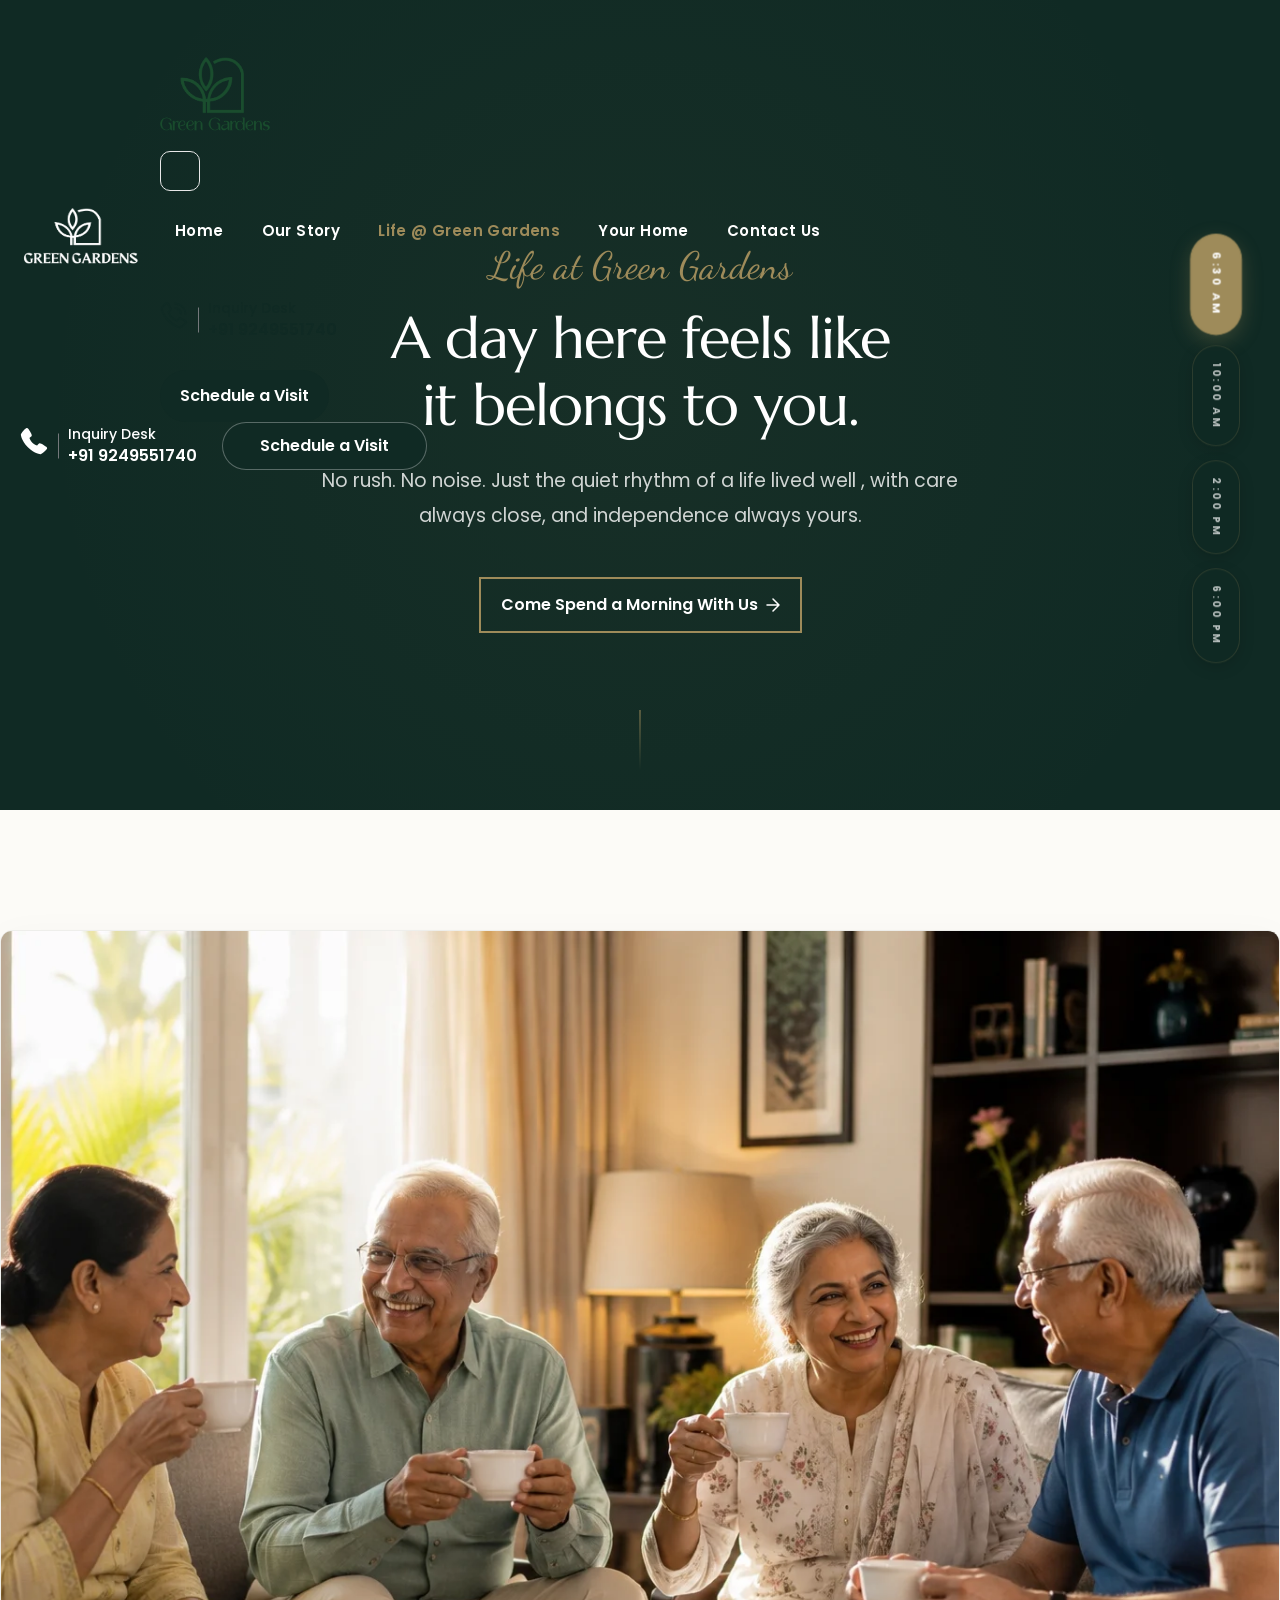
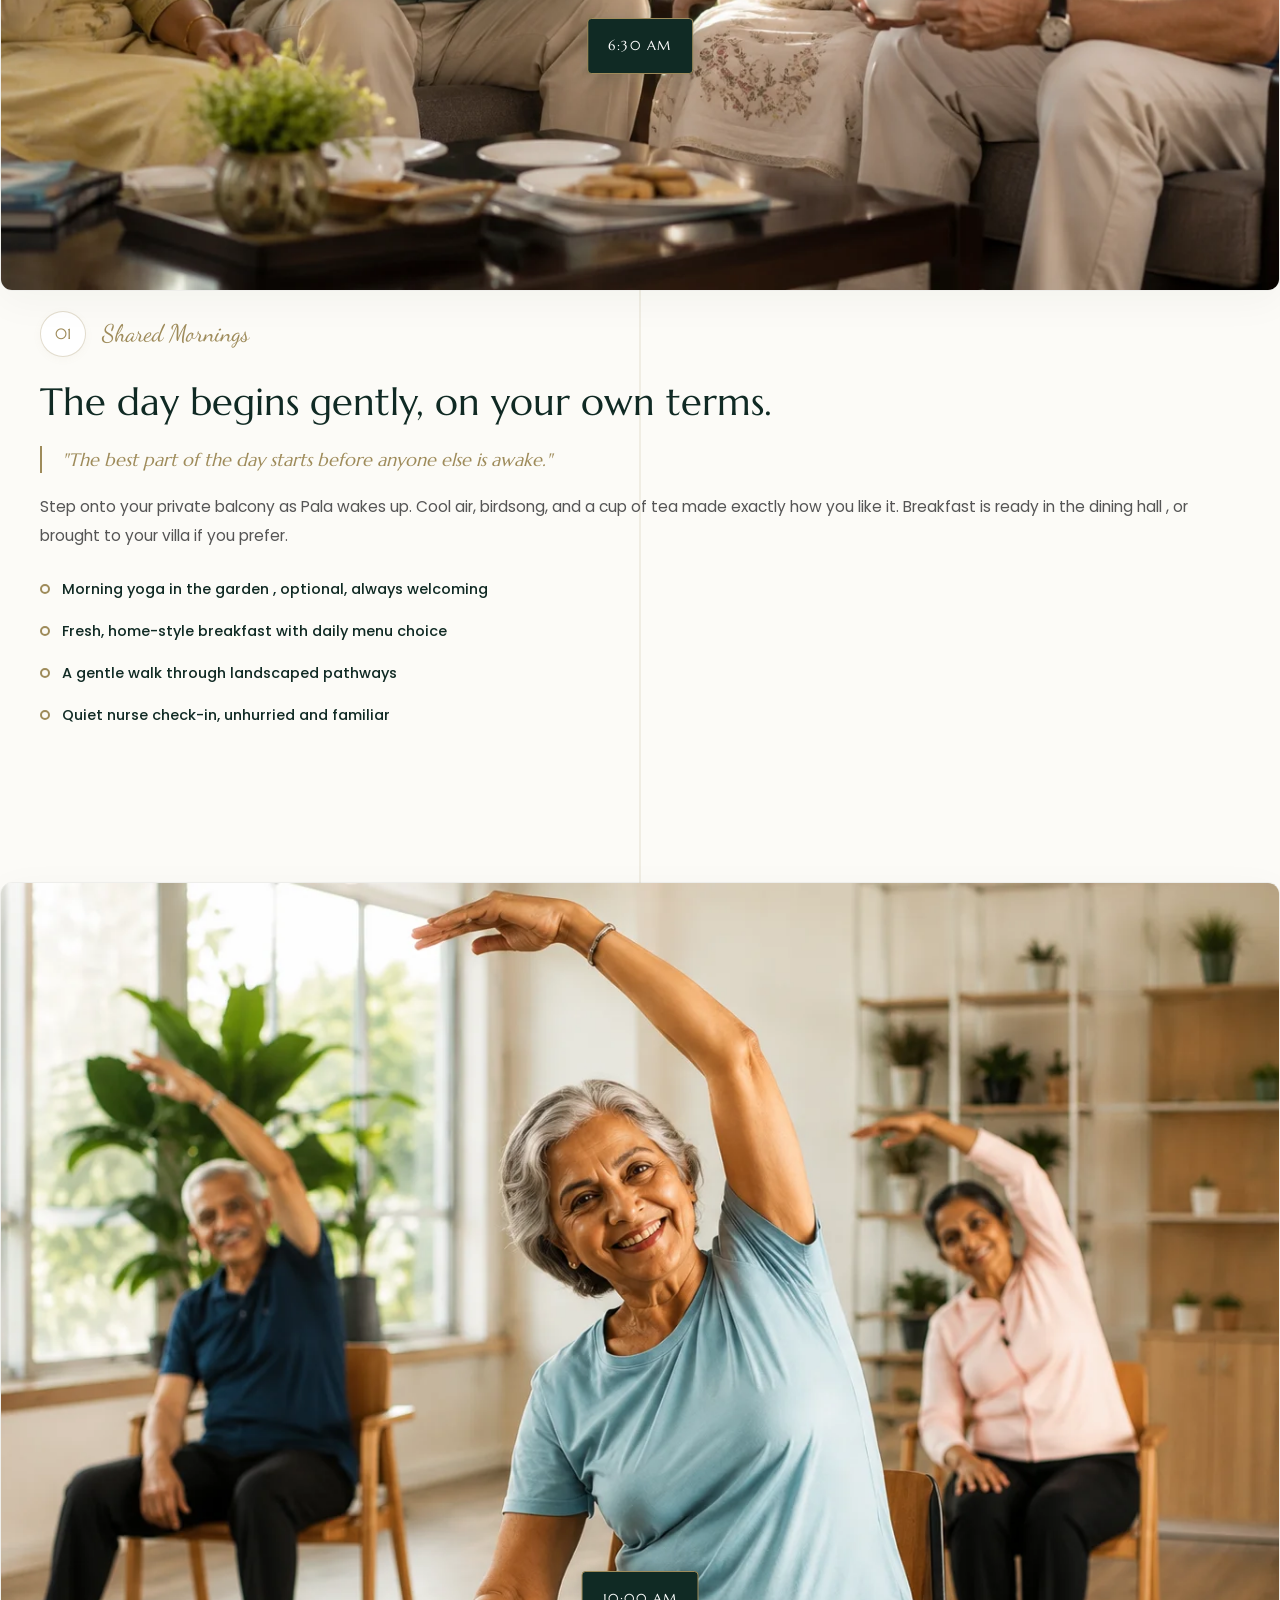
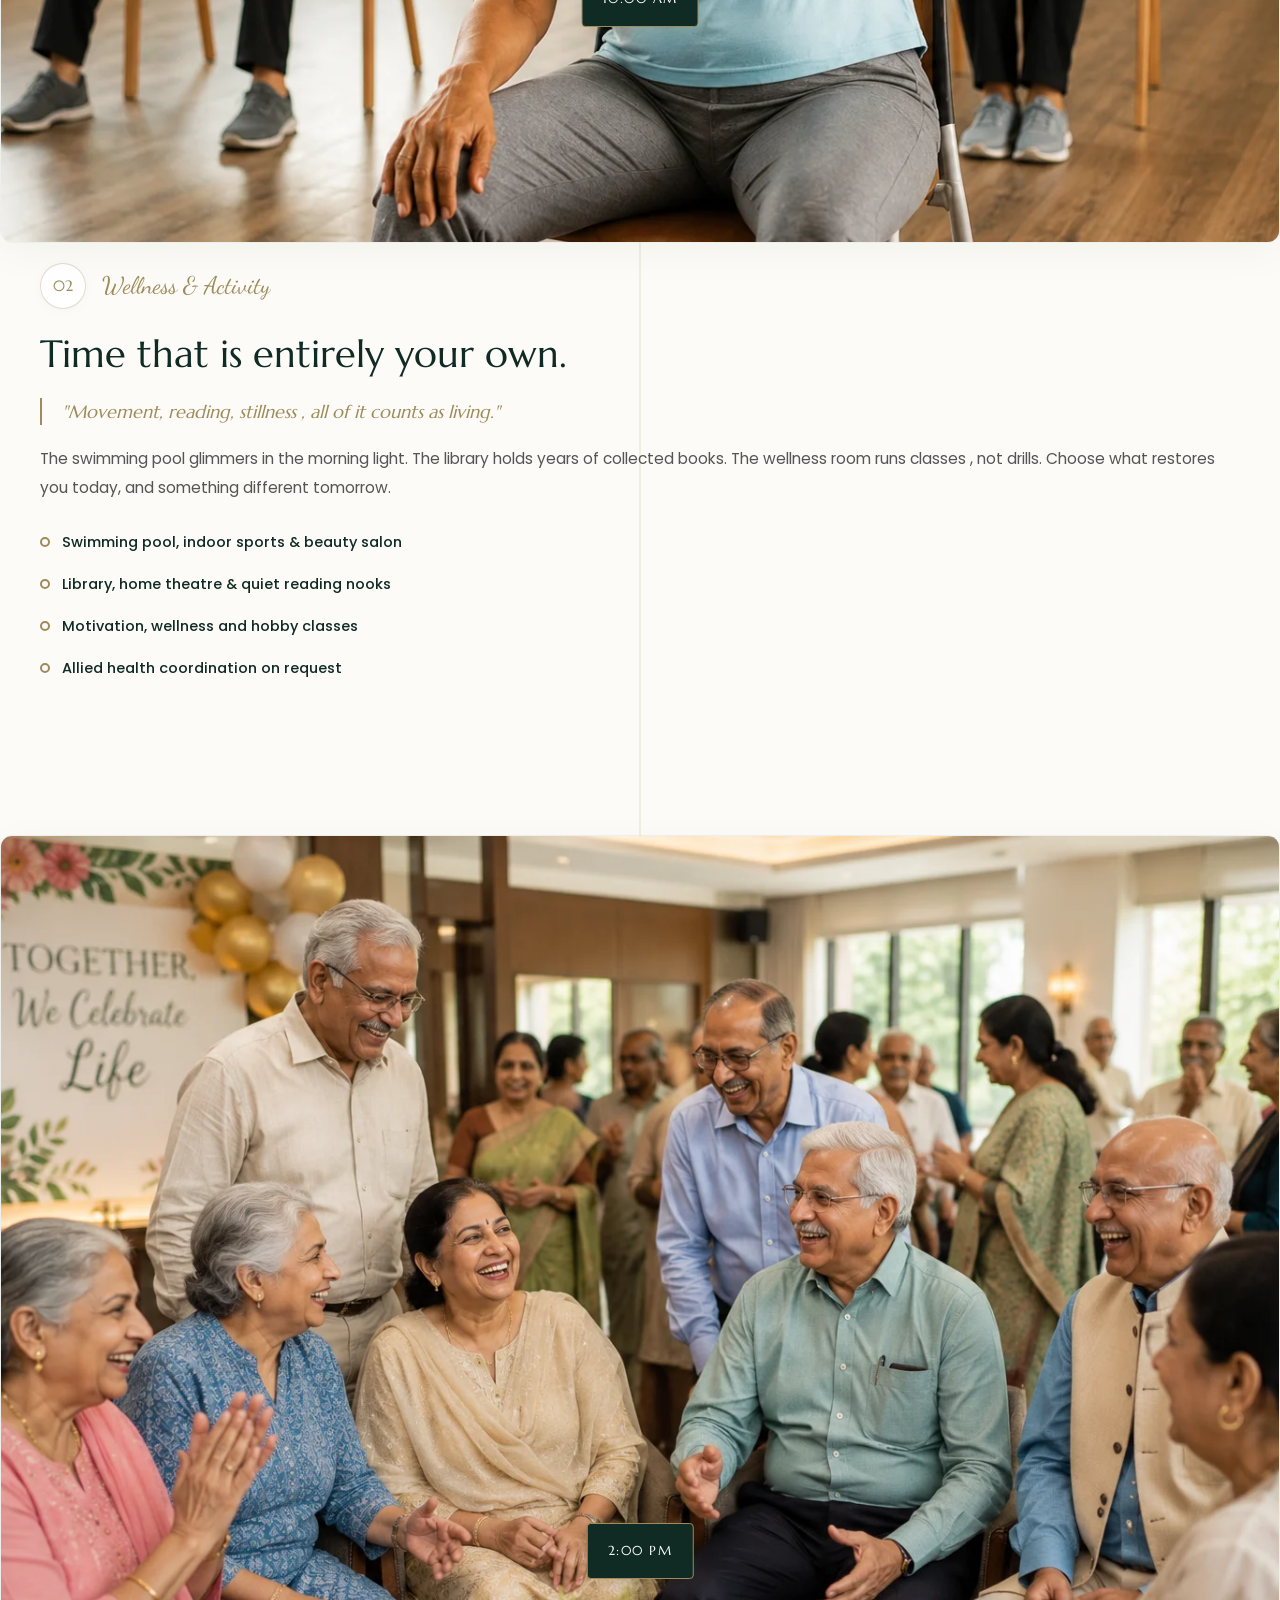
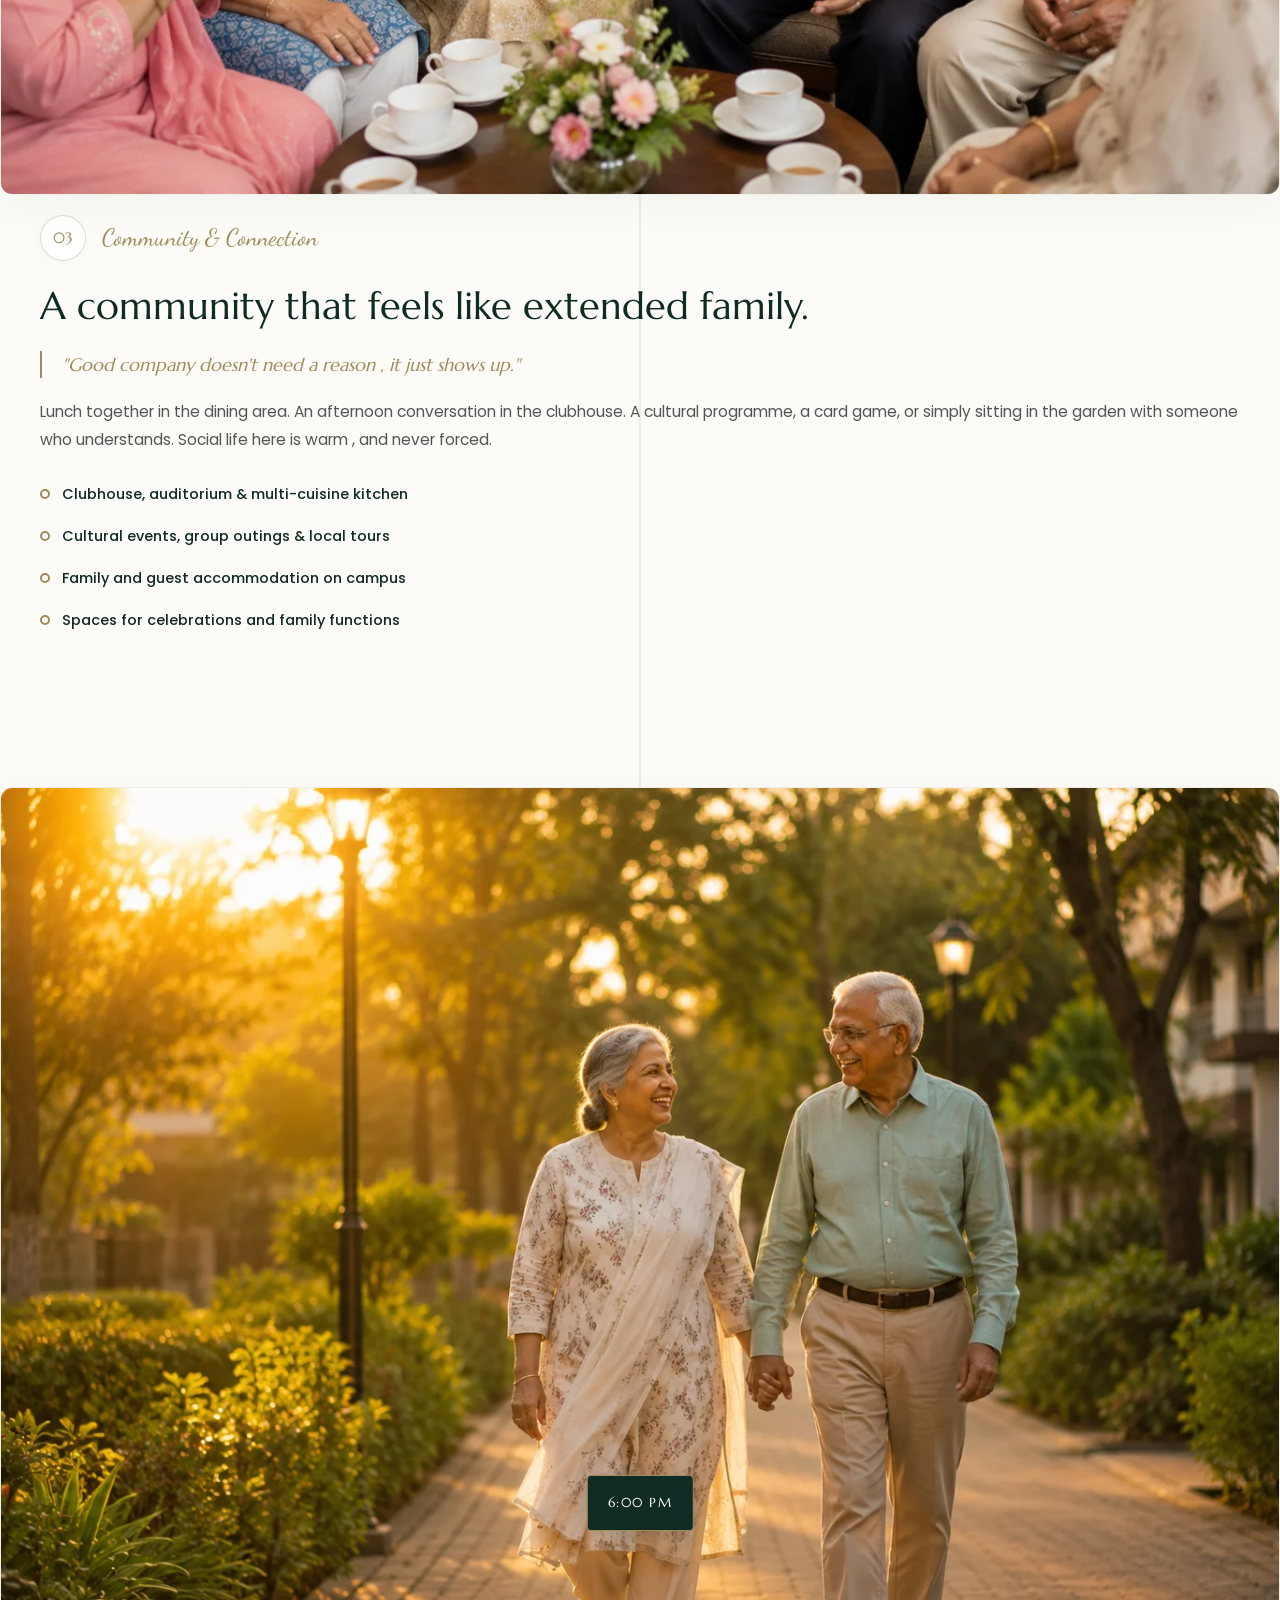
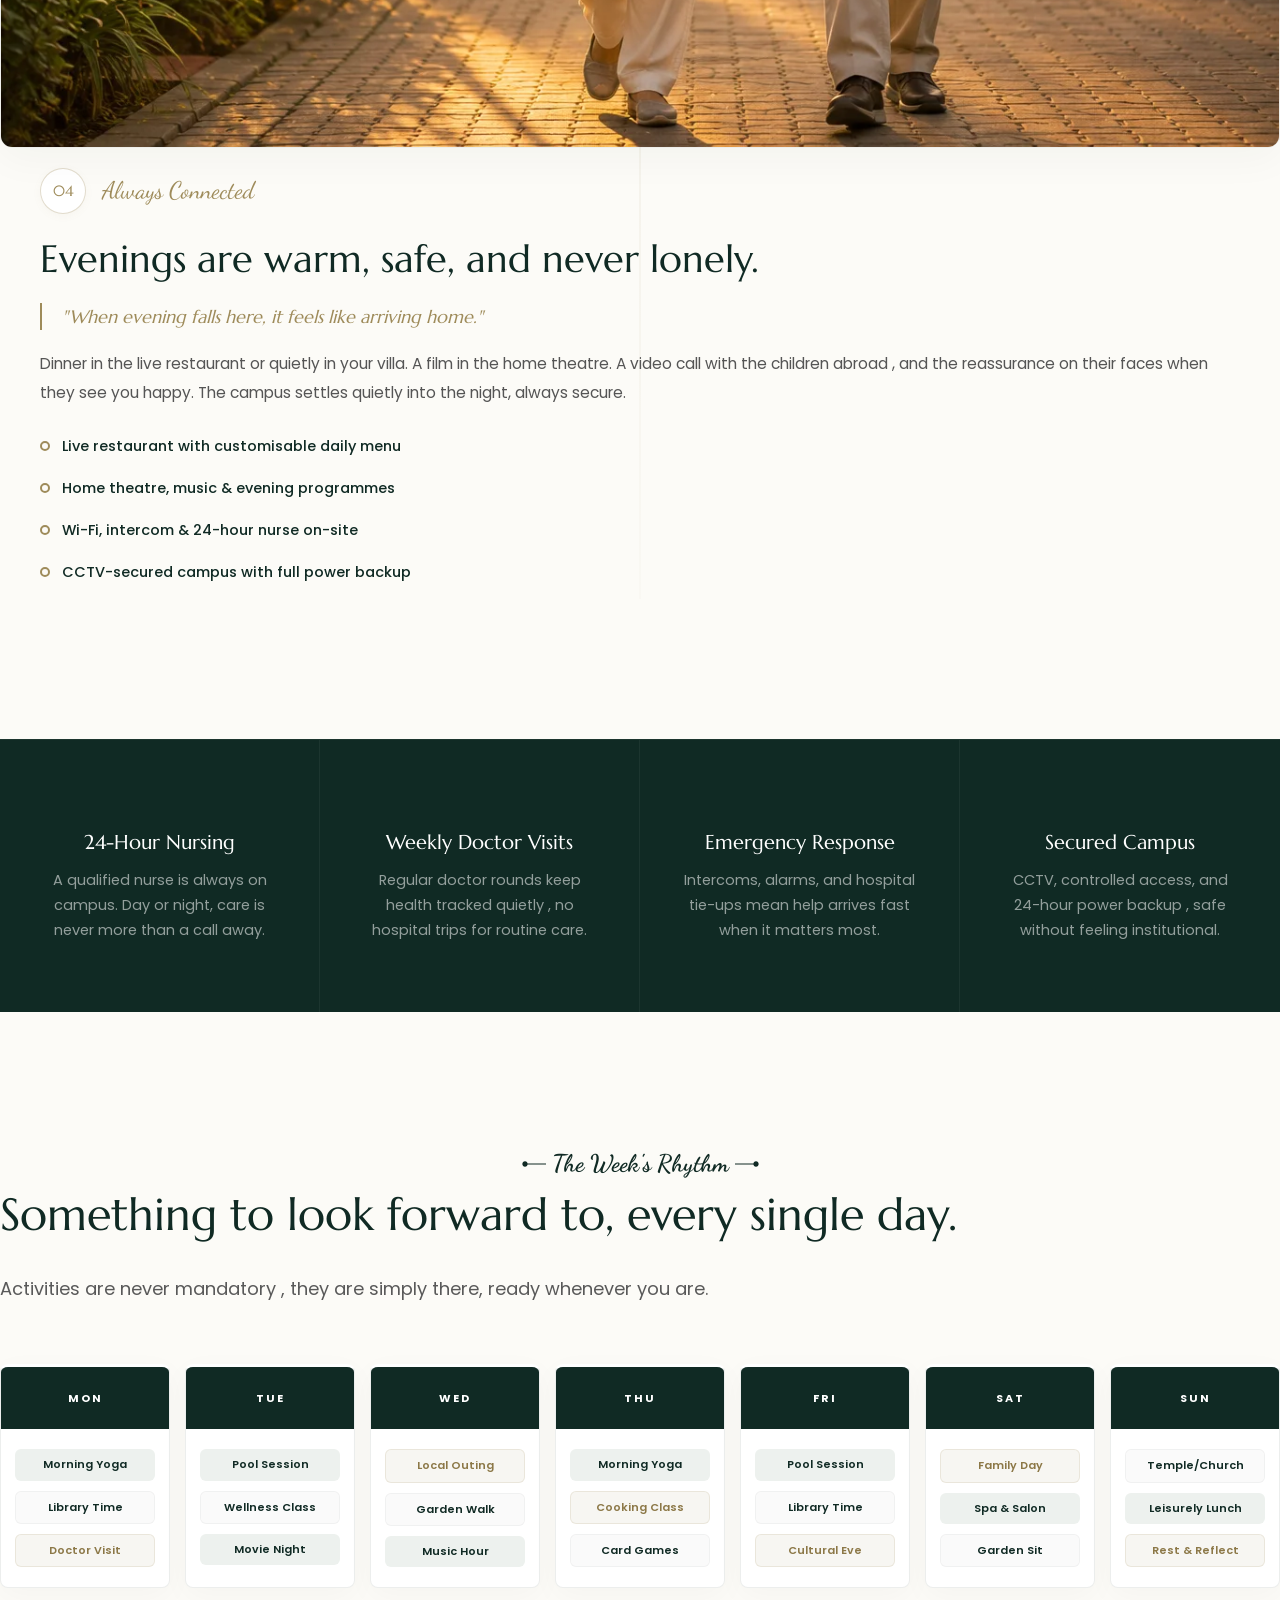
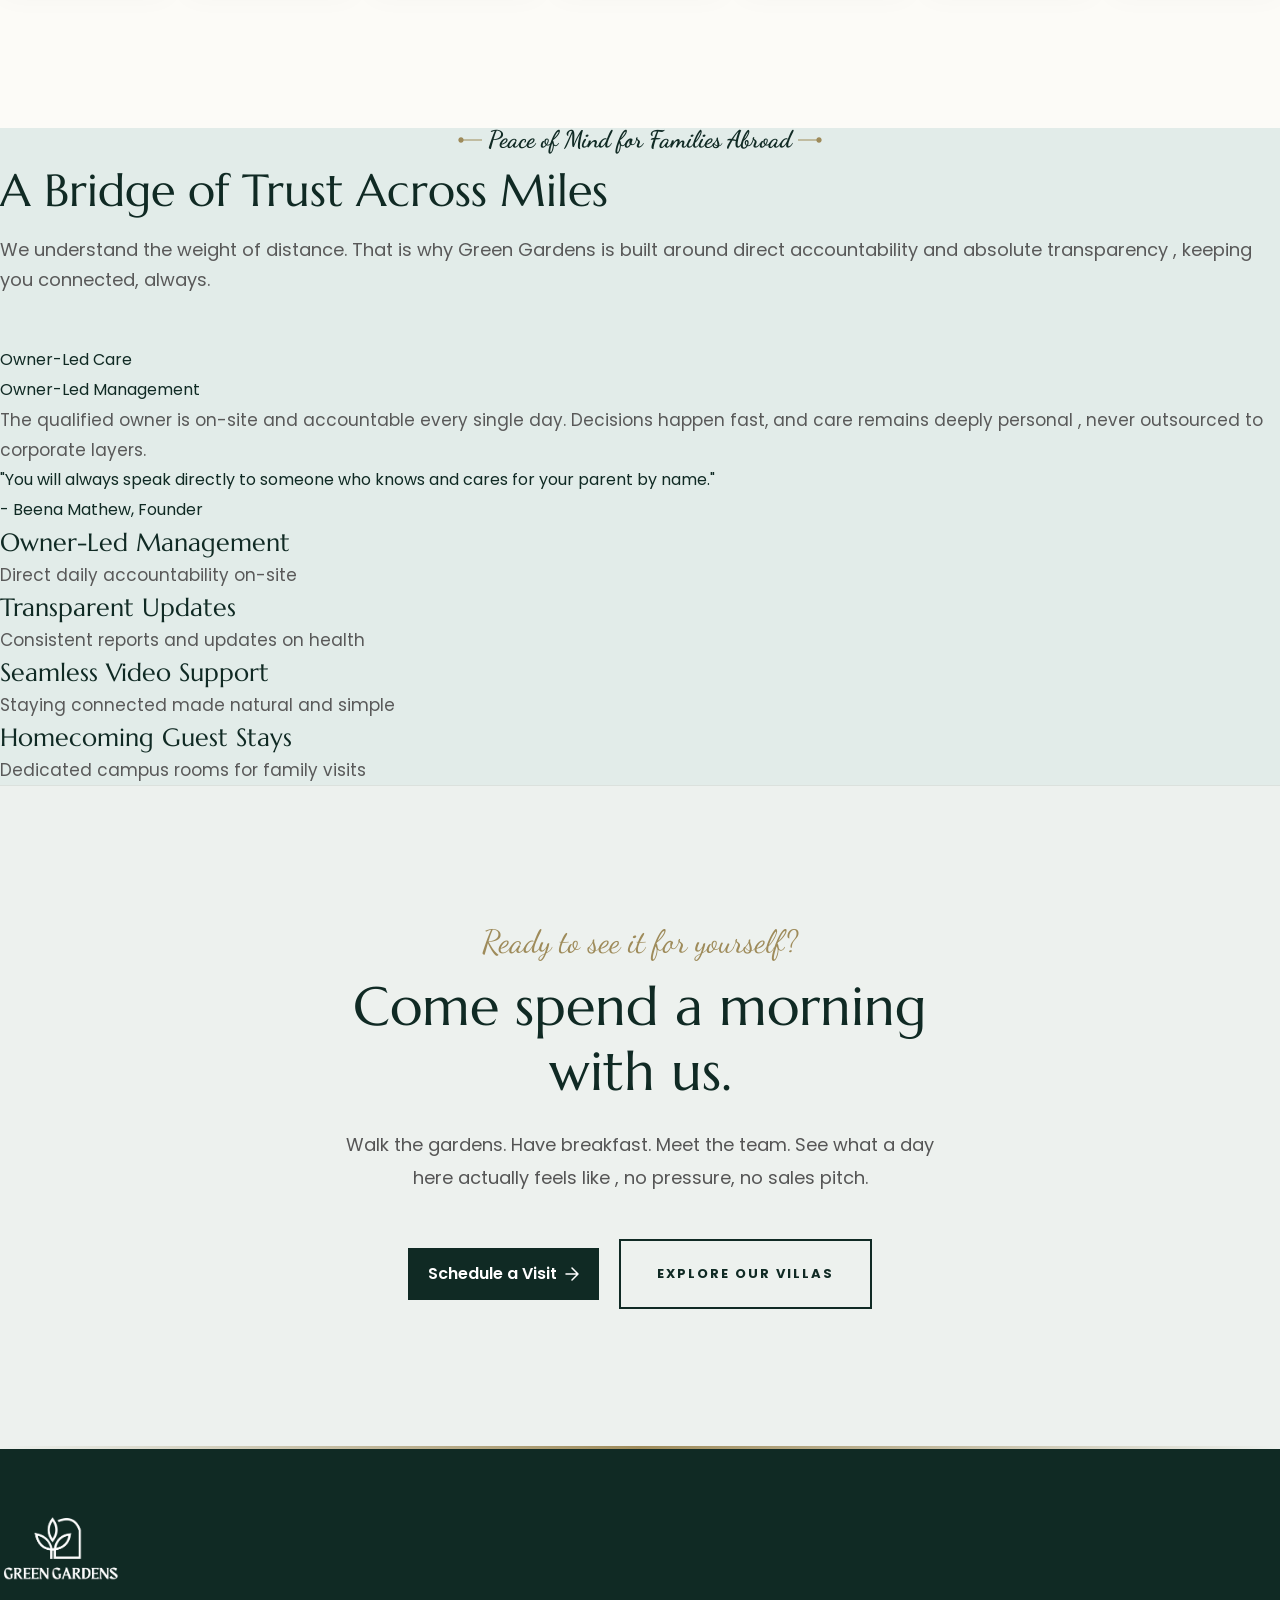
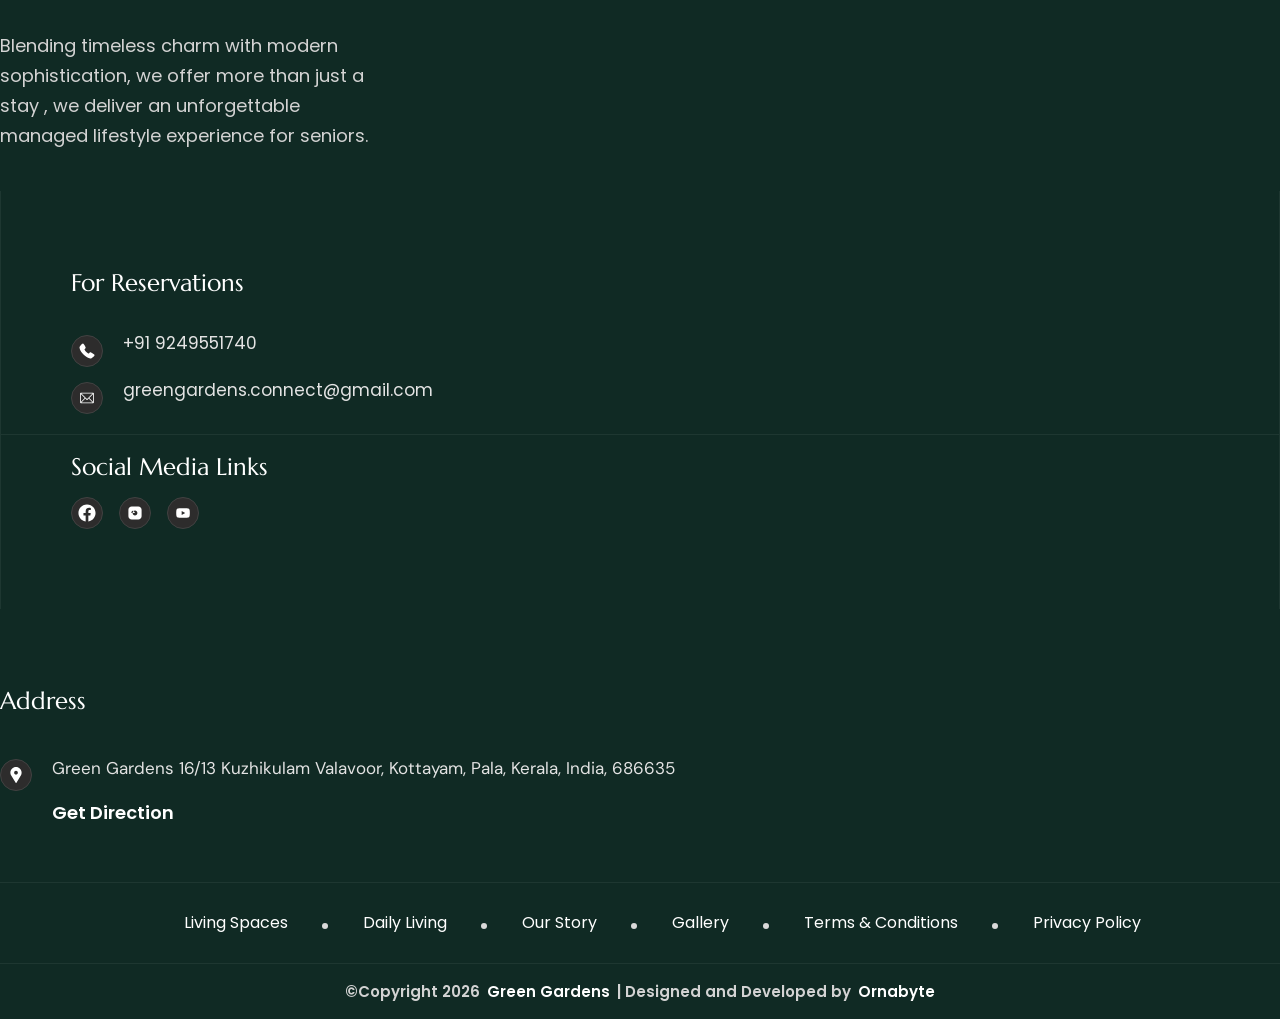
==== a-day-here.html @ 718f7987 "Convert all images to webp and update code references" ====
<!doctype html>
<html lang="en">

<head>
    <meta charset="utf-8">
    <meta name="viewport" content="width=device-width, initial-scale=1">
    <link
        href="https://fonts.googleapis.com/css2?family=Marcellus&family=Dancing+Script:wght@400;500;600;700&display=swap"
        rel="stylesheet">
    <link href="https://fonts.googleapis.com/css2?family=Poppins:wght@300;400;500;600;700&display=swap"
        rel="stylesheet">
    <link href="assets/css/bootstrap.min.css" rel="stylesheet">
    <link href="assets/css/jquery-ui.css" rel="stylesheet">
    <link href="assets/css/bootstrap-icons.css" rel="stylesheet">
    <link href="assets/css/animate.min.css" rel="stylesheet">
    <link href="assets/css/jquery.fancybox.min.css" rel="stylesheet">
    <link rel="stylesheet" href="assets/css/nice-select.css">
    <link rel="stylesheet" href="assets/css/swiper-bundle.min.css">
    <link href="assets/css/boxicons.min.css" rel="stylesheet">
    <link rel="stylesheet" href="assets/css/style.css">
    <link rel="stylesheet" href="assets/css/custom-layout.css">
    <title>A Day Here – Green Gardens</title>

    <style>
        /* ============================================================
           A DAY HERE ,  ULTIMATE REDESIGNED STYLES
           Designed with deep focus on visual excellence, editorial feel,
           and organic luxury transitions.
        ============================================================ */

        :root {
            --primary-color1: #9E8B5A;
            /* Theme Gold */
            --title-color: #102A24;
            /* Theme Forest Green */
            --body-color: #555555;
            --bg-color: #fcfbf7;
            /* Theme Cream */

            --theme-green: #102A24;
            --theme-gold: #9E8B5A;
            --theme-sage: #edf1ee;
            /* Theme Sage */
            --theme-cream: #fcfbf7;
            --theme-white: #ffffff;
            --theme-text-dark: #555555;
            --theme-border: rgba(16, 42, 36, 0.08);

            --font-dancing: "Dancing Script", sans-serif;
            --font-marcellus: "Marcellus", sans-serif;
            --font-dmsans: "Poppins", sans-serif;

            --transition-smooth: all 0.5s cubic-bezier(0.25, 1, 0.5, 1);
        }

        /* ── HERO ─────────────────────────────────────────────── */
        .day-hero {
            background-color: var(--theme-green);
            min-height: 90vh;
            display: flex;
            align-items: center;
            position: relative;
            overflow: hidden;
        }

        .day-hero::before {
            content: "";
            position: absolute;
            inset: 0;
            background: url('assets/img/home1/banner/banner-1.webp') center / cover no-repeat;
            opacity: 0.12;
            z-index: 1;
        }

        .day-hero::after {
            content: "";
            position: absolute;
            inset: 0;
            background: radial-gradient(circle at 50% 50%, rgba(158, 139, 90, 0.05) 0%, transparent 80%);
            z-index: 2;
            pointer-events: none;
        }

        .day-hero-inner {
            position: relative;
            z-index: 3;
            text-align: center;
            padding: 190px 24px 120px;
            max-width: 820px;
            margin: 0 auto;
            width: 100%;
        }

        .day-hero-inner .eyebrow-dance {
            font-family: var(--font-dancing);
            font-size: 38px;
            color: var(--theme-gold);
            display: block;
            margin-bottom: 20px;
            line-height: 1;
        }

        .day-hero-inner h1 {
            font-family: var(--font-marcellus);
            font-size: 68px;
            line-height: 1.15;
            color: var(--theme-white);
            margin-bottom: 24px;
            letter-spacing: -1px;
        }

        .day-hero-inner .hero-sub {
            font-family: var(--font-dmsans);
            font-size: 19px;
            color: rgba(255, 255, 255, 0.8);
            line-height: 1.85;
            max-width: 680px;
            margin: 0 auto 44px;
        }

        .day-hero-inner .primary-btn1 {
            border: 2px solid var(--theme-gold) !important;
            background-color: transparent !important;
            transition: var(--transition-smooth) !important;
        }

        .day-hero-inner .primary-btn1 span {
            background-color: var(--theme-gold) !important;
        }

        .day-hero-inner .primary-btn1:hover {
            color: var(--theme-green) !important;
        }

        .day-hero-inner .primary-btn1:hover svg path {
            stroke: var(--theme-green) !important;
        }

        /* time-pill ticker */
        .time-ticker {
            position: fixed;
            right: 40px;
            top: 50%;
            transform: translateY(-50%);
            display: flex;
            flex-direction: column;
            gap: 14px;
            z-index: 99;
        }

        .time-pill {
            writing-mode: vertical-rl;
            font-family: var(--font-dmsans);
            font-size: 10px;
            font-weight: 700;
            color: rgba(255, 255, 255, 0.7);
            letter-spacing: 2.5px;
            padding: 16px 8px;
            border: 1px solid rgba(158, 139, 90, 0.2);
            background: rgba(16, 42, 36, 0.85);
            /* Forest green glass */
            backdrop-filter: blur(8px);
            border-radius: 30px;
            cursor: pointer;
            transition: var(--transition-smooth);
            text-transform: uppercase;
            user-select: none;
            text-align: center;
            box-shadow: 0 4px 15px rgba(0, 0, 0, 0.15);
        }

        .time-pill.active,
        .time-pill:hover {
            color: var(--theme-white);
            border-color: var(--theme-gold);
            background: var(--theme-gold);
            transform: scale(1.08);
            box-shadow: 0 6px 20px rgba(158, 139, 90, 0.3);
        }

        /* scroll indicator */
        .scroll-cue {
            position: absolute;
            bottom: 40px;
            left: 50%;
            transform: translateX(-50%);
            z-index: 5;
            display: flex;
            flex-direction: column;
            align-items: center;
            gap: 10px;
        }

        .scroll-cue span {
            font-family: var(--font-dmsans);
            font-size: 9px;
            color: rgba(255, 255, 255, 0.4);
            letter-spacing: 5px;
            text-transform: uppercase;
            font-weight: 700;
        }

        .scroll-line {
            width: 1px;
            height: 60px;
            background: linear-gradient(to bottom, var(--theme-gold), transparent);
            animation: linePulse 2.5s ease-in-out infinite;
        }

        @keyframes linePulse {

            0%,
            100% {
                transform: scaleY(0.4);
                transform-origin: top;
                opacity: 0.3;
            }

            50% {
                transform: scaleY(1);
                transform-origin: top;
                opacity: 1;
            }
        }

        /* ── NARRATIVE TIMELINE MOMENTS (Minimal & Professional) ── */
        .day-moments-timeline {
            background: var(--theme-cream);
            padding: 120px 0;
            position: relative;
        }

        /* Central vertical line on desktop */
        .timeline-center-line {
            position: absolute;
            left: 50%;
            top: 140px;
            bottom: 140px;
            width: 1px;
            background: linear-gradient(to bottom,
                    rgba(158, 139, 90, 0.05) 0%,
                    rgba(158, 139, 90, 0.25) 15%,
                    rgba(158, 139, 90, 0.25) 85%,
                    rgba(158, 139, 90, 0.05) 100%);
            transform: translateX(-50%);
            z-index: 1;
        }

        .timeline-moment-row {
            position: relative;
            margin-bottom: 120px;
            z-index: 2;
        }

        .timeline-moment-row:last-child {
            margin-bottom: 0;
        }

        /* Centered Floating Time Badge */
        .timeline-time-badge-wrap {
            position: absolute !important;
            left: 50% !important;
            top: 50% !important;
            transform: translate(-50%, -50%) !important;
            z-index: 5 !important;
            width: auto !important;
            max-width: none !important;
            padding: 0 !important;
            margin: 0 !important;
        }

        .timeline-time-badge {
            background: var(--theme-green);
            color: var(--theme-white);
            border: 1px solid var(--theme-gold);
            font-family: var(--font-marcellus);
            font-size: 13px;
            font-weight: 500;
            letter-spacing: 1.5px;
            padding: 12px 20px;
            border-radius: 4px;
            box-shadow: 0 4px 20px rgba(16, 42, 36, 0.15);
            text-transform: uppercase;
            white-space: nowrap;
            transition: var(--transition-smooth);
            display: inline-block !important;
            width: auto !important;
        }

        .timeline-moment-row:hover .timeline-time-badge {
            background: var(--theme-gold);
            transform: scale(1.05);
            box-shadow: 0 6px 24px rgba(158, 139, 90, 0.3);
        }

        /* Framed Image Column styles */
        .timeline-img-col {
            position: relative;
        }

        .timeline-img-wrapper {
            position: relative;
            border-radius: 12px;
            overflow: hidden;
            border: 1px solid rgba(16, 42, 36, 0.06);
            box-shadow: 0 10px 40px rgba(16, 42, 36, 0.04);
            aspect-ratio: 4/3;
            transition: var(--transition-smooth);
        }

        .timeline-img-wrapper img {
            width: 100%;
            height: 100%;
            object-fit: cover;
            transition: var(--transition-smooth);
        }

        .timeline-moment-row:hover .timeline-img-wrapper img {
            transform: scale(1.04);
        }

        .timeline-moment-row:hover .timeline-img-wrapper {
            box-shadow: 0 15px 50px rgba(16, 42, 36, 0.08);
            border-color: rgba(158, 139, 90, 0.2);
        }

        /* Content Column styles */
        .timeline-content-col {
            display: flex;
            align-items: center;
        }

        .timeline-content-card {
            background: transparent;
            padding: 20px 40px;
            transition: var(--transition-smooth);
            width: 100%;
        }

        .timeline-header-wrap {
            display: flex;
            align-items: center;
            gap: 16px;
            margin-bottom: 22px;
        }

        .timeline-num-circle {
            width: 44px;
            height: 44px;
            border-radius: 50%;
            border: 1px solid rgba(158, 139, 90, 0.3);
            display: flex;
            align-items: center;
            justify-content: center;
            font-family: var(--font-marcellus);
            font-size: 15px;
            color: var(--theme-gold);
            font-weight: 500;
            background: var(--theme-white);
            box-shadow: 0 2px 8px rgba(158, 139, 90, 0.05);
        }

        .timeline-moment-row:hover .timeline-num-circle {
            background: var(--theme-gold);
            color: var(--theme-white);
            border-color: var(--theme-gold);
            box-shadow: 0 4px 12px rgba(158, 139, 90, 0.2);
        }

        .timeline-eyebrow {
            font-family: var(--font-dancing);
            font-size: 24px;
            color: var(--theme-gold);
            line-height: 1;
            margin-bottom: 0;
        }

        .timeline-content-card h2 {
            font-family: var(--font-marcellus);
            font-size: 38px;
            color: var(--theme-green);
            line-height: 1.25;
            margin-bottom: 20px;
        }

        .timeline-quote-lead {
            font-family: var(--font-marcellus);
            font-size: 18px;
            line-height: 1.5;
            color: var(--theme-gold);
            font-style: italic;
            margin-bottom: 20px;
            padding-left: 20px;
            border-left: 2px solid var(--theme-gold);
        }

        .timeline-content-card p {
            font-family: var(--font-dmsans);
            font-size: 15.5px;
            line-height: 1.85;
            color: var(--body-color);
            margin-bottom: 24px;
        }

        .timeline-list {
            list-style: none;
            padding: 0;
            margin: 0;
        }

        .timeline-list li {
            display: flex;
            align-items: center;
            gap: 12px;
            margin-bottom: 12px;
            font-family: var(--font-dmsans);
            font-size: 14.5px;
            color: var(--theme-green);
            font-weight: 500;
            transition: var(--transition-smooth);
        }

        .timeline-list li:hover {
            transform: translateX(6px);
        }

        .timeline-list-dot {
            width: 6px;
            height: 6px;
            border-radius: 50%;
            background: transparent;
            border: 2px solid var(--theme-gold);
            display: inline-block;
            flex-shrink: 0;
            transition: var(--transition-smooth);
        }

        .timeline-list li:hover .timeline-list-dot {
            background: var(--theme-gold);
            box-shadow: 0 0 6px rgba(158, 139, 90, 0.8);
        }

        /* ── CARE STRIP ───────────────────────────────────────── */
        .care-strip {
            background: var(--theme-green);
            border-top: 1px solid rgba(255, 255, 255, 0.05);
        }

        .care-grid {
            display: grid;
            grid-template-columns: repeat(4, 1fr);
        }

        .care-cell {
            padding: 70px 40px;
            border-right: 1px solid rgba(255, 255, 255, 0.05);
            text-align: center;
            transition: var(--transition-smooth);
        }

        .care-cell:hover {
            background: rgba(255, 255, 255, 0.02);
        }

        .care-cell:last-child {
            border-right: none;
        }

        .care-cell i {
            font-size: 38px;
            color: var(--theme-gold);
            margin-bottom: 20px;
            display: block;
        }

        .care-cell h4 {
            font-family: var(--font-marcellus);
            font-size: 20px;
            color: var(--theme-white);
            margin-bottom: 12px;
            line-height: 1.3;
        }

        .care-cell p {
            font-family: var(--font-dmsans);
            font-size: 14.5px;
            color: rgba(255, 255, 255, 0.55);
            margin-bottom: 0;
            line-height: 1.7;
        }

        /* ── WEEKLY RHYTHM ────────────────────────────────────── */
        .weekly-section {
            background: var(--theme-cream);
            padding: 140px 0;
        }

        .week-grid {
            display: grid;
            grid-template-columns: repeat(7, 1fr);
            gap: 15px;
            margin-top: 60px;
        }

        .week-col {
            background: var(--theme-white);
            border-radius: 8px;
            overflow: hidden;
            border: 1px solid var(--theme-border);
            border-top: 3px solid transparent;
            box-shadow: 0 8px 30px rgba(16, 42, 36, 0.03);
            transition: var(--transition-smooth);
            display: flex;
            flex-direction: column;
        }

        .week-col:hover {
            transform: translateY(-5px);
            border-color: rgba(158, 139, 90, 0.25);
            border-top-color: var(--theme-gold);
            box-shadow: 0 15px 35px rgba(16, 42, 36, 0.06);
        }

        .week-lbl {
            background: var(--theme-green);
            color: var(--theme-white);
            font-family: var(--font-dmsans);
            font-size: 11px;
            font-weight: 700;
            letter-spacing: 2px;
            text-align: center;
            padding: 16px 8px;
            text-transform: uppercase;
        }

        .week-acts {
            padding: 20px 14px;
            display: flex;
            flex-direction: column;
            gap: 10px;
            flex-grow: 1;
        }

        .w-chip {
            font-family: var(--font-dmsans);
            font-size: 11px;
            font-weight: 600;
            color: var(--theme-green);
            background: var(--theme-sage);
            padding: 8px 10px;
            border-radius: 6px;
            line-height: 1.4;
            text-align: center;
            transition: var(--transition-smooth);
        }

        .w-chip.gold {
            background: rgba(158, 139, 90, 0.08);
            color: #8c7847;
            border: 1px solid rgba(158, 139, 90, 0.15);
        }

        .w-chip.soft {
            background: rgba(16, 42, 36, 0.02);
            color: var(--theme-green);
            border: 1px solid rgba(16, 42, 36, 0.04);
        }

        .week-col:hover .w-chip {
            background: rgba(16, 42, 36, 0.04);
            border-color: rgba(16, 42, 36, 0.08);
        }

        .week-col:hover .w-chip.gold {
            background: var(--theme-gold);
            color: var(--theme-white);
            border-color: var(--theme-gold);
        }

        /* ── CTA ──────────────────────────────────────────────── */
        .day-cta {
            background: var(--theme-sage);
            padding: 140px 0;
            text-align: center;
            position: relative;
            overflow: hidden;
            border-top: 1px solid var(--theme-border);
        }

        .day-cta::after {
            content: "";
            position: absolute;
            bottom: 0;
            left: 0;
            right: 0;
            height: 3px;
            background: linear-gradient(to right, transparent, var(--theme-gold), transparent);
        }

        .day-cta .eyebrow-dance {
            font-family: var(--font-dancing);
            font-size: 32px;
            color: var(--theme-gold);
            display: block;
            margin-bottom: 16px;
            line-height: 1;
        }

        .day-cta h2 {
            font-family: var(--font-marcellus);
            font-size: 54px;
            color: var(--theme-green);
            line-height: 1.2;
            margin-bottom: 24px;
        }

        .day-cta p {
            font-family: var(--font-dmsans);
            font-size: 18px;
            color: var(--body-color);
            max-width: 600px;
            margin: 0 auto 44px;
            line-height: 1.85;
        }

        .cta-btns {
            display: flex;
            align-items: center;
            justify-content: center;
            gap: 20px;
            flex-wrap: wrap;
        }

        .btn-outline-forest {
            font-family: var(--font-dmsans);
            font-size: 13px;
            font-weight: 700;
            letter-spacing: 2px;
            text-transform: uppercase;
            padding: 18px 36px;
            border: 2px solid var(--theme-green);
            color: var(--theme-green);
            background: transparent;
            display: inline-flex;
            align-items: center;
            transition: var(--transition-smooth);
            text-decoration: none;
            white-space: nowrap;
        }

        .btn-outline-forest:hover {
            background: var(--theme-green);
            color: var(--theme-white);
            transform: translateY(-3px);
        }

        /* ── FULL RESPONSIVE BREAKPOINTS ──────────────────────── */
        @media (max-width: 1399px) {
            .day-hero-inner h1 {
                font-size: 58px;
            }

            .day-hero-inner {
                padding: 170px 24px 100px;
            }
        }

        @media (max-width: 1199px) {
            .time-ticker {
                display: none !important;
            }

            .day-hero-inner h1 {
                font-size: 48px;
            }

            .week-grid {
                grid-template-columns: repeat(4, 1fr);
                gap: 12px;
            }

            .day-cta h2 {
                font-size: 42px;
            }

            /* Narrative Timeline Responsive */
            .timeline-center-line {
                left: 24px;
                transform: none;
                top: 80px;
                bottom: 80px;
            }

            .timeline-time-badge-wrap {
                position: static !important;
                transform: none !important;
                display: inline-block !important;
                margin-bottom: 20px !important;
                width: auto !important;
                max-width: none !important;
                padding: 0 !important;
            }

            .timeline-time-badge {
                padding: 8px 16px !important;
                font-size: 12px !important;
                display: inline-block !important;
                width: auto !important;
            }

            .timeline-moment-row {
                margin-bottom: 80px;
            }

            .timeline-content-card {
                padding: 20px 0 20px 40px;
            }

            .timeline-content-card h2 {
                font-size: 32px;
            }
        }

        @media (max-width: 991px) {
            .day-hero {
                min-height: auto;
            }

            .day-hero-inner {
                padding: 140px 24px 90px;
            }

            .day-hero-inner h1 {
                font-size: 38px;
            }

            .day-hero-inner .hero-sub {
                font-size: 16px;
                line-height: 1.8;
            }

            .timeline-img-wrapper {
                aspect-ratio: 16/10;
                margin-bottom: 24px;
            }

            .timeline-content-card {
                padding: 0 0 0 40px;
            }

            .care-grid {
                grid-template-columns: repeat(2, 1fr);
            }

            .care-cell {
                border-right: none;
                border-bottom: 1px solid rgba(255, 255, 255, 0.05);
            }

            .care-cell:nth-child(odd) {
                border-right: 1px solid rgba(255, 255, 255, 0.05);
            }

            .care-cell:last-child {
                border-bottom: none;
            }

            .care-cell:nth-last-child(2) {
                border-bottom: none;
            }

            .week-grid {
                grid-template-columns: repeat(3, 1fr);
            }

            .day-cta {
                padding: 90px 0;
            }

            .day-cta h2 {
                font-size: 36px;
            }

            .day-cta p {
                font-size: 16.5px;
            }
        }

        @media (max-width: 767px) {
            .day-hero-inner {
                padding: 120px 20px 80px;
            }

            .day-hero-inner h1 {
                font-size: 34px;
                line-height: 1.2;
            }

            .day-hero-inner .eyebrow-dance {
                font-size: 24px;
            }

            .timeline-content-card h2 {
                font-size: 26px;
            }

            .timeline-content-card p {
                font-size: 15px;
            }

            .timeline-quote-lead {
                font-size: 16.5px;
            }

            .care-cell {
                padding: 50px 30px;
            }

            .care-cell h4 {
                font-size: 18px;
            }

            .week-grid {
                grid-template-columns: repeat(2, 1fr);
            }

            .weekly-section {
                padding: 90px 0;
            }

            .day-cta h2 {
                font-size: 30px;
            }
        }

        @media (max-width: 575px) {
            .day-hero-inner {
                padding: 110px 16px 80px;
            }

            .day-hero-inner h1 {
                font-size: 28px;
            }

            .timeline-center-line {
                left: 16px;
            }

            .timeline-content-card {
                padding: 0 0 0 28px;
            }

            .timeline-header-wrap {
                flex-direction: column;
                align-items: flex-start;
                gap: 10px;
            }

            .timeline-num-circle {
                width: 36px;
                height: 36px;
                font-size: 13px;
            }

            .timeline-eyebrow {
                font-size: 20px;
            }

            .timeline-img-wrapper {
                aspect-ratio: 4/3;
            }

            .care-grid {
                grid-template-columns: 1fr;
            }

            .care-cell {
                border-right: none;
                border-bottom: 1px solid rgba(255, 255, 255, 0.05);
            }

            .care-cell:last-child {
                border-bottom: none;
            }

            .week-grid {
                grid-template-columns: 1fr;
                gap: 10px;
            }

            .day-cta h2 {
                font-size: 26px;
            }

            .cta-btns {
                flex-direction: column;
                align-items: stretch;
            }

            .cta-btns .primary-btn1,
            .cta-btns .btn-outline-forest {
                justify-content: center;
                width: 100%;
            }
        }
    </style>
</head>

<body class="tt-magic-cursor bg-color">

    <div id="magic-cursor">
        <div id="ball"></div>
    </div>

    <!-- Back To Top -->
    <div class="progress-wrap">
        <svg class="progress-circle svg-content" width="100%" height="100%" viewBox="-1 -1 102 102">
            <path d="M50,1 a49,49 0 0,1 0,98 a49,49 0 0,1 0,-98" />
        </svg>
        <svg class="arrow" width="22" height="25" viewBox="0 0 24 23" xmlns="http://www.w3.org/2000/svg">
            <path
                d="M0.556131 11.4439L11.8139 0.186067L13.9214 2.29352L13.9422 20.6852L9.70638 20.7061L9.76793 8.22168L3.6064 14.4941L0.556131 11.4439Z" />
            <path d="M23.1276 11.4999L16.0288 4.40105L15.9991 10.4203L20.1031 14.5243L23.1276 11.4999Z" />
        </svg>
    </div>

    <!-- ═══════════════════════════════════════════════════════════
         HEADER ,  standard template inner page style
    ═══════════════════════════════════════════════════════════ -->
    <div class="header-offer-topbar-wrap home1-header">
        <header class="style-1 three">
            <div class="container-fluid d-flex flex-nowrap align-items-center justify-content-between">
                <div class="logo-and-menu-area">
                    <a href="index.html" class="header-logo">
                        <img src="assets/img/green-gardens-retirement-villas-kerala-logo.webp" alt="Green Gardens"
                            style="width:120px;height:60px;">
                    </a>
                    <div class="main-menu">
                        <div class="mobile-logo-area d-xl-none d-flex align-items-center justify-content-between">
                            <a href="index.html" class="mobile-logo-wrap" title="Green Gardens Home">
                                <img src="assets/img/innerpages/Greengardens-logo-mobile.webp"
                                    alt="Green Gardens Senior Living Community Kerala Logo">
                            </a>
                            <div class="menu-close-btn"><i class="bi bi-x"></i></div>
                        </div>
                        <ul class="menu-list">
                            <li>
                                <a href="index.html">Home</a>
                            </li>
                            <li>
                                <a href="story.html">Our Story</a>
                            </li>
                            <li class="menu-item-has-children active">
                                <a href="#" class="drop-down">Life @ Green Gardens <i
                                        class="bi bi-caret-down-fill"></i></a>
                                <i class="bi bi-plus dropdown-icon"></i>
                                <ul class="sub-menu">
                                    <li class="active"><a href="a-day-here.html">A day here</a></li>
                                    <li><a href="dining and wellness.html">Dining &amp; Wellness</a></li>
                                    <li><a href="community-page.html">Community</a></li>
                                    <li><a href="gallery.html">Gallery</a></li>
                                </ul>
                            </li>
                            <li class="menu-item-has-children">
                                <a href="#" class="drop-down">Your Home <i class="bi bi-caret-down-fill"></i></a>
                                <i class="bi bi-plus dropdown-icon"></i>
                                <ul class="sub-menu">
                                    <li><a href="the-villas.html">The Villas</a></li>
                                    <li><a href="customisation.html">Customisation</a></li>
                                </ul>
                            </li>
                            <li>
                                <a href="contact.html">Contact Us</a>
                            </li>
                        </ul>
                        <!-- Mobile CTA inside menu -->
                        <div class="hotline-area two d-xl-none mt-30">
                            <div class="icon">
                                <svg width="28" height="28" viewBox="0 0 30 30" xmlns="http://www.w3.org/2000/svg">
                                    <g>
                                        <path
                                            d="M28.1578 21.1819C28.1081 21.1406 22.4869 17.1413 20.9691 17.3859C20.2369 17.5153 19.8188 18.015 18.9797 19.0144C18.7477 19.2926 18.5105 19.5664 18.2681 19.8356C17.7378 19.6629 17.2205 19.4523 16.7203 19.2056C14.138 17.9484 12.0516 15.862 10.7944 13.2797C10.5477 12.7795 10.3371 12.2622 10.1644 11.7319C10.44 11.4797 10.8263 11.1544 10.9913 11.0156C11.9859 10.1812 12.4847 9.76219 12.6141 9.02906C12.8794 7.51125 8.85938 1.89187 8.81813 1.84125C8.63505 1.58162 8.39662 1.36587 8.12003 1.20958C7.84345 1.05329 7.53561 0.960361 7.21875 0.9375C5.58938 0.9375 0.9375 6.97125 0.9375 7.98844C0.9375 8.0475 1.02281 14.0512 8.42625 21.5822C15.9488 28.9772 21.9525 29.0625 22.0116 29.0625C23.0278 29.0625 29.0625 24.4106 29.0625 22.7812C29.0394 22.4643 28.9463 22.1565 28.7898 21.8799C28.6334 21.6034 28.4175 21.3649 28.1578 21.1819ZM21.9075 27.1819C21.0938 27.1125 16.05 26.4478 9.75 20.2594C3.53156 13.9284 2.88375 8.87625 2.81906 8.09344C4.04792 6.16467 5.53199 4.41096 7.23094 2.88C7.26844 2.9175 7.31813 2.97375 7.38188 3.04688C8.68484 4.82553 9.80726 6.72963 10.7325 8.73094C10.4316 9.03363 10.1136 9.31879 9.78 9.585C9.26268 9.97917 8.78764 10.4259 8.3625 10.9181C8.29056 11.0191 8.23936 11.1333 8.21184 11.2541C8.18432 11.375 8.18104 11.5001 8.20219 11.6222C8.40059 12.4816 8.70446 13.3132 9.10687 14.0981C10.5486 17.0588 12.941 19.4508 15.9019 20.8922C16.6866 21.2952 17.5183 21.5994 18.3778 21.7978C18.4999 21.8194 18.6251 21.8164 18.7461 21.7889C18.867 21.7613 18.9812 21.7099 19.0819 21.6375C19.5758 21.2106 20.0241 20.7337 20.4197 20.2144C20.7141 19.8638 21.1069 19.3959 21.2559 19.2638C23.2623 20.1881 25.1707 21.3119 26.9522 22.6181C27.03 22.6838 27.0853 22.7344 27.1219 22.7672C25.5908 24.4667 23.8368 25.9511 21.9075 27.18V27.1819ZM21.5625 14.0625H23.4375C23.4353 12.0741 22.6444 10.1677 21.2383 8.76167C19.8323 7.35563 17.9259 6.56473 15.9375 6.5625V8.4375C17.4289 8.43899 18.8588 9.0321 19.9133 10.0867C20.9679 11.1412 21.561 12.5711 21.5625 14.0625Z" />
                                        <path
                                            d="M26.25 14.0625H28.125C28.1213 10.8313 26.836 7.73354 24.5513 5.44875C22.2665 3.16395 19.1687 1.87872 15.9375 1.875V3.75C18.6716 3.75323 21.2927 4.84075 23.226 6.77402C25.1592 8.70729 26.2468 11.3284 26.25 14.0625Z" />
                                    </g>
                                </svg>
                            </div>
                            <div class="content">
                                <span>Inquiry Desk</span>
                                <h6><a href="tel:+918921234567">+91 9249551740</a></h6>
                            </div>
                        </div>
                        <a class="primary-btn1 two btn-hover d-xl-none mt-20" href="contact.html">Schedule a Visit
                            <span></span></a>
                    </div>
                </div>
                <div class="nav-right">
                    <div class="hotline-area d-xl-flex d-none">
                        <div class="icon">
                            <svg width="28" height="28" viewBox="0 0 30 30" xmlns="http://www.w3.org/2000/svg">
                                <g>
                                    <path
                                        d="M28.1578 21.1819C28.1081 21.1406 22.4869 17.1413 20.9691 17.3859C20.2369 17.5153 19.8188 18.015 18.9797 19.0144C18.7477 19.2926 18.5105 19.5664 18.2681 19.8356C17.7378 19.6629 17.2205 19.4523 16.7203 19.2056C14.138 17.9484 12.0516 15.862 10.7944 13.2797C10.5477 12.7795 10.3371 12.2622 10.1644 11.7319C10.44 11.4797 10.8263 11.1544 10.9913 11.0156C11.9859 10.1812 12.4847 9.76219 12.6141 9.02906C12.8794 7.51125 8.85938 1.89187 8.81813 1.84125C8.63505 1.58162 8.39662 1.36587 8.12003 1.20958C7.84345 1.05329 7.53561 0.960361 7.21875 0.9375C5.58938 0.9375 0.9375 6.97125 0.9375 7.98844C0.9375 8.0475 1.02281 14.0512 8.42625 21.5822C15.9488 28.9772 21.9525 29.0625 22.0116 29.0625C23.0278 29.0625 29.0625 24.4106 29.0625 22.7812C29.0394 22.4643 28.9463 22.1565 28.7898 21.8799C28.6334 21.6034 28.4175 21.3649 28.1578 21.1819Z" />
                                </g>
                            </svg>
                        </div>
                        <div class="content">
                            <span>Inquiry Desk</span>
                            <h6><a href="tel:+918921234567">+91 9249551740</a></h6>
                        </div>
                    </div>
                    <div class="contact-area">
                        <a href="contact.html" class="primary-btn1 two bg-color-btn btn-hover d-xl-flex d-none">
                            Schedule a Visit <span></span>
                        </a>
                    </div>
                    <div class="sidebar-button mobile-menu-btn">
                        <svg width="20" height="18" viewBox="0 0 20 18" xmlns="http://www.w3.org/2000/svg">
                            <path
                                d="M1.29445 2.8421H10.5237C11.2389 2.8421 11.8182 2.2062 11.8182 1.42105C11.8182 0.635903 11.2389 0 10.5237 0H1.29445C0.579249 0 0 0.635903 0 1.42105C0 2.2062 0.579249 2.8421 1.29445 2.8421Z" />
                            <path
                                d="M1.23002 10.421H18.77C19.4496 10.421 20 9.78506 20 8.99991C20 8.21476 19.4496 7.57886 18.77 7.57886H1.23002C0.550421 7.57886 0 8.21476 0 8.99991C0 9.78506 0.550421 10.421 1.23002 10.421Z" />
                            <path
                                d="M18.8052 15.1579H10.2858C9.62563 15.1579 9.09094 15.7938 9.09094 16.5789C9.09094 17.3641 9.62563 18 10.2858 18H18.8052C19.4653 18 20 17.3641 20 16.5789C20 15.7938 19.4653 15.1579 18.8052 15.1579Z" />
                        </svg>
                    </div>
                </div>
            </div>
        </header>
    </div>


    <!-- ═══════════════════════════════════════════════════════════
         HERO
    ═══════════════════════════════════════════════════════════ -->
    <section class="day-hero" id="day-top">
        <!-- Desktop time ticker -->
        <div class="time-ticker d-none d-xl-flex">
            <div class="time-pill active" onclick="scrollToMoment('moment-1')">6:30 AM</div>
            <div class="time-pill" onclick="scrollToMoment('moment-2')">10:00 AM</div>
            <div class="time-pill" onclick="scrollToMoment('moment-3')">2:00 PM</div>
            <div class="time-pill" onclick="scrollToMoment('moment-4')">6:00 PM</div>
        </div>

        <div class="day-hero-inner">
            <span class="eyebrow-dance">Life at Green Gardens</span>
            <h1>A day here feels like<br>it belongs to you.</h1>
            <p class="hero-sub">No rush. No noise. Just the quiet rhythm of a life lived well , with care always close,
                and independence always yours.</p>
            <a href="contact.html" class="primary-btn1 btn-hover ">
                <span></span>
                Come Spend a Morning With Us
                <svg width="14" height="14" viewBox="0 0 14 14" fill="none">
                    <path d="M1 7H13M13 7L7 1M13 7L7 13" stroke="white" stroke-width="1.5" stroke-linecap="round"
                        stroke-linejoin="round" />
                </svg>
            </a>
        </div>

        <div class="scroll-cue">
            <div class="scroll-line"></div>
        </div>
    </section>

    <!-- ═══════════════════════════════════════════════════════════
         DAILY LIFE MOMENTS TIMELINE
    ═══════════════════════════════════════════════════════════ -->
    <section class="day-moments-timeline" id="moments-timeline-section">
        <div class="timeline-center-line d-none d-xl-block"></div>
        <div class="container">

            <!-- Moment 1 ,  6:30 AM -->
            <div class="row timeline-moment-row align-items-center" id="moment-1">

                <!-- Image Column -->
                <div class="col-xl-6 col-lg-5 timeline-img-col wow animate fadeInLeft" data-wow-delay="100ms"
                    data-wow-duration="1200ms">
                    <div class="timeline-img-wrapper">
                        <img src="assets/img/a-day-here/shared-mornings.webp" alt="Morning at Green Gardens">
                    </div>
                </div>
                <!-- Content Column -->
                <div class="col-xl-6 col-lg-7 timeline-content-col wow animate fadeInRight" data-wow-delay="200ms"
                    data-wow-duration="1200ms">
                    <div class="timeline-content-card">
                        <!-- Mobile Time Badge -->
                        <div class="timeline-time-badge-wrap d-xl-none">
                            <div class="timeline-time-badge">6:30 AM</div>
                        </div>
                        <div class="timeline-header-wrap">
                            <div class="timeline-num-circle">01</div>
                            <span class="timeline-eyebrow">Shared Mornings</span>
                        </div>
                        <h2>The day begins gently, on your own terms.</h2>
                        <div class="timeline-quote-lead">"The best part of the day starts before anyone else is awake."
                        </div>
                        <p>Step onto your private balcony as Pala wakes up. Cool air, birdsong, and a cup of tea made
                            exactly how you like it. Breakfast is ready in the dining hall , or brought to your villa if
                            you prefer.</p>
                        <ul class="timeline-list">
                            <li><span class="timeline-list-dot"></span>Morning yoga in the garden , optional, always
                                welcoming</li>
                            <li><span class="timeline-list-dot"></span>Fresh, home-style breakfast with daily menu
                                choice</li>
                            <li><span class="timeline-list-dot"></span>A gentle walk through landscaped pathways</li>
                            <li><span class="timeline-list-dot"></span>Quiet nurse check-in, unhurried and familiar</li>
                        </ul>
                    </div>
                </div>
            </div>

            <!-- Moment 2 ,  10:00 AM -->
            <div class="row timeline-moment-row align-items-center flex-xl-row-reverse" id="moment-2">

                <!-- Image Column -->
                <div class="col-xl-6 col-lg-5 timeline-img-col wow animate fadeInRight" data-wow-delay="100ms"
                    data-wow-duration="1200ms">
                    <div class="timeline-img-wrapper">
                        <img src="assets/img/a-day-here/gg wellness.webp" alt="Wellness at Green Gardens">
                    </div>
                </div>
                <!-- Content Column -->
                <div class="col-xl-6 col-lg-7 timeline-content-col wow animate fadeInLeft" data-wow-delay="200ms"
                    data-wow-duration="1200ms">
                    <div class="timeline-content-card">
                        <!-- Mobile Time Badge -->
                        <div class="timeline-time-badge-wrap d-xl-none">
                            <div class="timeline-time-badge">10:00 AM</div>
                        </div>
                        <div class="timeline-header-wrap">
                            <div class="timeline-num-circle">02</div>
                            <span class="timeline-eyebrow">Wellness &amp; Activity</span>
                        </div>
                        <h2>Time that is entirely your own.</h2>
                        <div class="timeline-quote-lead">"Movement, reading, stillness , all of it counts as living."
                        </div>
                        <p>The swimming pool glimmers in the morning light. The library holds years of collected books.
                            The wellness room runs classes , not drills. Choose what restores you today, and something
                            different tomorrow.</p>
                        <ul class="timeline-list">
                            <li><span class="timeline-list-dot"></span>Swimming pool, indoor sports &amp; beauty salon
                            </li>
                            <li><span class="timeline-list-dot"></span>Library, home theatre &amp; quiet reading nooks
                            </li>
                            <li><span class="timeline-list-dot"></span>Motivation, wellness and hobby classes</li>
                            <li><span class="timeline-list-dot"></span>Allied health coordination on request</li>
                        </ul>
                    </div>
                </div>
            </div>

            <!-- Moment 3 ,  2:00 PM -->
            <div class="row timeline-moment-row align-items-center" id="moment-3">

                <!-- Image Column -->
                <div class="col-xl-6 col-lg-5 timeline-img-col wow animate fadeInLeft" data-wow-delay="100ms"
                    data-wow-duration="1200ms">
                    <div class="timeline-img-wrapper">
                        <img src="assets/img/a-day-here/GG community.webp" alt="Community at Green Gardens">
                    </div>
                </div>
                <!-- Content Column -->
                <div class="col-xl-6 col-lg-7 timeline-content-col wow animate fadeInRight" data-wow-delay="200ms"
                    data-wow-duration="1200ms">
                    <div class="timeline-content-card">
                        <!-- Mobile Time Badge -->
                        <div class="timeline-time-badge-wrap d-xl-none">
                            <div class="timeline-time-badge">2:00 PM</div>
                        </div>
                        <div class="timeline-header-wrap">
                            <div class="timeline-num-circle">03</div>
                            <span class="timeline-eyebrow">Community &amp; Connection</span>
                        </div>
                        <h2>A community that feels like extended family.</h2>
                        <div class="timeline-quote-lead">"Good company doesn't need a reason , it just shows up."</div>
                        <p>Lunch together in the dining area. An afternoon conversation in the clubhouse. A cultural
                            programme, a card game, or simply sitting in the garden with someone who understands. Social
                            life here is warm , and never forced.</p>
                        <ul class="timeline-list">
                            <li><span class="timeline-list-dot"></span>Clubhouse, auditorium &amp; multi-cuisine kitchen
                            </li>
                            <li><span class="timeline-list-dot"></span>Cultural events, group outings &amp; local tours
                            </li>
                            <li><span class="timeline-list-dot"></span>Family and guest accommodation on campus</li>
                            <li><span class="timeline-list-dot"></span>Spaces for celebrations and family functions</li>
                        </ul>
                    </div>
                </div>
            </div>

            <!-- Moment 4 ,  6:00 PM -->
            <div class="row timeline-moment-row align-items-center flex-xl-row-reverse" id="moment-4">

                <!-- Image Column -->
                <div class="col-xl-6 col-lg-5 timeline-img-col wow animate fadeInRight" data-wow-delay="100ms"
                    data-wow-duration="1200ms">
                    <div class="timeline-img-wrapper">
                        <img src="assets/img/a-day-here/GG evening.webp" alt="Evenings at Green Gardens">
                    </div>
                </div>
                <!-- Content Column -->
                <div class="col-xl-6 col-lg-7 timeline-content-col wow animate fadeInLeft" data-wow-delay="200ms"
                    data-wow-duration="1200ms">
                    <div class="timeline-content-card">
                        <!-- Mobile Time Badge -->
                        <div class="timeline-time-badge-wrap d-xl-none">
                            <div class="timeline-time-badge">6:00 PM</div>
                        </div>
                        <div class="timeline-header-wrap">
                            <div class="timeline-num-circle">04</div>
                            <span class="timeline-eyebrow">Always Connected</span>
                        </div>
                        <h2>Evenings are warm, safe, and never lonely.</h2>
                        <div class="timeline-quote-lead">"When evening falls here, it feels like arriving home."</div>
                        <p>Dinner in the live restaurant or quietly in your villa. A film in the home theatre. A video
                            call with the children abroad , and the reassurance on their faces when they see you happy.
                            The campus settles quietly into the night, always secure.</p>
                        <ul class="timeline-list">
                            <li><span class="timeline-list-dot"></span>Live restaurant with customisable daily menu</li>
                            <li><span class="timeline-list-dot"></span>Home theatre, music &amp; evening programmes</li>
                            <li><span class="timeline-list-dot"></span>Wi-Fi, intercom &amp; 24-hour nurse on-site</li>
                            <li><span class="timeline-list-dot"></span>CCTV-secured campus with full power backup</li>
                        </ul>
                    </div>
                </div>
            </div>

        </div>
    </section>

    <!-- ═══════════════════════════════════════════════════════════
         CARE STRIP
    ═══════════════════════════════════════════════════════════ -->
    <section class="care-strip">
        <div class="container-fluid px-0">
            <div class="care-grid">
                <div class="care-cell wow animate fadeInUp" data-wow-delay="100ms" data-wow-duration="1200ms">
                    <i class="bi bi-heart-pulse-fill"></i>
                    <h4>24-Hour Nursing</h4>
                    <p>A qualified nurse is always on campus. Day or night, care is never more than a call away.</p>
                </div>
                <div class="care-cell wow animate fadeInUp" data-wow-delay="200ms" data-wow-duration="1200ms">
                    <i class="bi bi-calendar2-check-fill"></i>
                    <h4>Weekly Doctor Visits</h4>
                    <p>Regular doctor rounds keep health tracked quietly , no hospital trips for routine care.</p>
                </div>
                <div class="care-cell wow animate fadeInUp" data-wow-delay="300ms" data-wow-duration="1200ms">
                    <i class="bi bi-shield-fill-check"></i>
                    <h4>Emergency Response</h4>
                    <p>Intercoms, alarms, and hospital tie-ups mean help arrives fast when it matters most.</p>
                </div>
                <div class="care-cell wow animate fadeInUp" data-wow-delay="400ms" data-wow-duration="1200ms">
                    <i class="bi bi-lock-fill"></i>
                    <h4>Secured Campus</h4>
                    <p>CCTV, controlled access, and 24-hour power backup , safe without feeling institutional.</p>
                </div>
            </div>
        </div>
    </section>

    <!-- ═══════════════════════════════════════════════════════════
         WEEKLY RHYTHM
    ═══════════════════════════════════════════════════════════ -->
    <section class="weekly-section">
        <div class="container">
            <div class="row justify-content-center">
                <div class="col-lg-7 col-md-9">
                    <div class="section-title text-center wow animate fadeInDown" data-wow-delay="200ms"
                        data-wow-duration="1500ms">
                        <span>
                            <svg width="24" height="6" viewBox="0 0 24 6" xmlns="http://www.w3.org/2000/svg">
                                <path
                                    d="M5.66667 3C5.66667 1.52724 4.47276 0.333333 3 0.333333C1.52724 0.333333 0.333334 1.52724 0.333334 3C0.333334 4.47276 1.52724 5.66667 3 5.66667C4.47276 5.66667 5.66667 4.47276 5.66667 3ZM24 3V2.5L3 2.5V3V3.5L24 3.5V3Z" />
                            </svg>
                            The Week's Rhythm
                            <svg width="24" height="6" viewBox="0 0 24 6" xmlns="http://www.w3.org/2000/svg">
                                <path
                                    d="M18.3333 3C18.3333 4.47276 19.5272 5.66667 21 5.66667C22.4728 5.66667 23.6667 4.47276 23.6667 3C23.6667 1.52724 22.4728 0.333333 21 0.333333C19.5272 0.333333 18.3333 1.52724 18.3333 3ZM0 3V3.5H21V3V2.5H0V3Z" />
                            </svg>
                        </span>
                        <h2>Something to look forward to, every single day.</h2>
                        <p class="mt-15">Activities are never mandatory , they are simply there, ready whenever you are.
                        </p>
                    </div>
                </div>
            </div>
            <div class="week-grid wow animate fadeInUp" data-wow-delay="200ms" data-wow-duration="1500ms">
                <div class="week-col">
                    <div class="week-lbl">Mon</div>
                    <div class="week-acts">
                        <div class="w-chip">Morning Yoga</div>
                        <div class="w-chip soft">Library Time</div>
                        <div class="w-chip gold">Doctor Visit</div>
                    </div>
                </div>
                <div class="week-col">
                    <div class="week-lbl">Tue</div>
                    <div class="week-acts">
                        <div class="w-chip">Pool Session</div>
                        <div class="w-chip soft">Wellness Class</div>
                        <div class="w-chip">Movie Night</div>
                    </div>
                </div>
                <div class="week-col">
                    <div class="week-lbl">Wed</div>
                    <div class="week-acts">
                        <div class="w-chip gold">Local Outing</div>
                        <div class="w-chip soft">Garden Walk</div>
                        <div class="w-chip">Music Hour</div>
                    </div>
                </div>
                <div class="week-col">
                    <div class="week-lbl">Thu</div>
                    <div class="week-acts">
                        <div class="w-chip">Morning Yoga</div>
                        <div class="w-chip gold">Cooking Class</div>
                        <div class="w-chip soft">Card Games</div>
                    </div>
                </div>
                <div class="week-col">
                    <div class="week-lbl">Fri</div>
                    <div class="week-acts">
                        <div class="w-chip">Pool Session</div>
                        <div class="w-chip soft">Library Time</div>
                        <div class="w-chip gold">Cultural Eve</div>
                    </div>
                </div>
                <div class="week-col">
                    <div class="week-lbl">Sat</div>
                    <div class="week-acts">
                        <div class="w-chip gold">Family Day</div>
                        <div class="w-chip">Spa &amp; Salon</div>
                        <div class="w-chip soft">Garden Sit</div>
                    </div>
                </div>
                <div class="week-col">
                    <div class="week-lbl">Sun</div>
                    <div class="week-acts">
                        <div class="w-chip soft">Temple/Church</div>
                        <div class="w-chip">Leisurely Lunch</div>
                        <div class="w-chip gold">Rest &amp; Reflect</div>
                    </div>
                </div>
            </div>
        </div>
    </section>

    <!-- ═══════════════════════════════════════════════════════════
         FAMILY REASSURANCE
    ═══════════════════════════════════════════════════════════ -->
    <section class="family-section">
        <div class="container">
            <div class="row justify-content-center">
                <div class="col-lg-8 col-md-10">
                    <div class="section-title text-center wow animate fadeInDown" data-wow-delay="200ms"
                        data-wow-duration="1500ms">
                        <span>
                            <svg width="24" height="6" viewBox="0 0 24 6" xmlns="http://www.w3.org/2000/svg">
                                <path fill="#9E8B5A"
                                    d="M5.66667 3C5.66667 1.52724 4.47276 0.333333 3 0.333333C1.52724 0.333333 0.333334 1.52724 0.333334 3C0.333334 4.47276 1.52724 5.66667 3 5.66667C4.47276 5.66667 5.66667 4.47276 5.66667 3ZM24 3V2.5L3 2.5V3V3.5L24 3.5V3Z" />
                            </svg>
                            Peace of Mind for Families Abroad
                            <svg width="24" height="6" viewBox="0 0 24 6" xmlns="http://www.w3.org/2000/svg">
                                <path fill="#9E8B5A"
                                    d="M18.3333 3C18.3333 4.47276 19.5272 5.66667 21 5.66667C22.4728 5.66667 23.6667 4.47276 23.6667 3C23.6667 1.52724 22.4728 0.333333 21 0.333333C19.5272 0.333333 18.3333 1.52724 18.3333 3ZM0 3V3.5H21V3V2.5H0V3Z" />
                            </svg>
                        </span>
                        <h2>A Bridge of Trust Across Miles</h2>
                        <p class="section-desc">We understand the weight of distance. That is why Green Gardens is built
                            around direct accountability and absolute transparency , keeping you connected, always.</p>
                    </div>
                </div>
            </div>

            <!-- Creative Split Layout -->
            <div class="row nri-hub-layout align-items-center mt-50">
                <!-- Left: Interactive Promise Showcase -->
                <div class="col-lg-5 col-md-12 mb-4 mb-lg-0">
                    <div class="nri-promise-showcase wow animate fadeInLeft" data-wow-delay="100ms">
                        <div class="showcase-bg-glow"></div>
                        <div class="showcase-card">
                            <div class="showcase-badge">
                                <span class="pulse-dot"></span>
                                Owner-Led Care
                            </div>
                            <div class="showcase-content-wrapper">
                                <div id="nri-showcase-title" class="showcase-title">Owner-Led Management</div>
                                <p id="nri-showcase-text" class="showcase-text">The qualified owner is on-site and
                                    accountable every single day. Decisions happen fast, and care remains deeply
                                    personal , never outsourced to corporate layers.</p>
                                <div class="showcase-quote">
                                    <div class="quote-text">"You will always speak directly to someone who knows and
                                        cares for your parent by name."</div>
                                    <div class="quote-author">- Beena Mathew, Founder</div>
                                </div>
                            </div>
                        </div>
                    </div>
                </div>

                <!-- Right: Interactive Accordion/Tabs -->
                <div class="col-lg-7 col-md-12">
                    <div class="nri-tab-container wow animate fadeInRight" data-wow-delay="200ms">
                        <!-- Tab Item 1 -->
                        <div class="nri-tab-item active" data-tab="owner">
                            <div class="tab-header">
                                <span class="tab-icon"><i class="bi bi-person-check-fill"></i></span>
                                <div class="tab-header-text">
                                    <h4>Owner-Led Management</h4>
                                    <p class="tab-tagline">Direct daily accountability on-site</p>
                                </div>
                                <span class="tab-arrow"><i class="bi bi-chevron-right"></i></span>
                            </div>
                        </div>

                        <!-- Tab Item 2 -->
                        <div class="nri-tab-item" data-tab="comm">
                            <div class="tab-header">
                                <span class="tab-icon"><i class="bi bi-telephone-fill"></i></span>
                                <div class="tab-header-text">
                                    <h4>Transparent Updates</h4>
                                    <p class="tab-tagline">Consistent reports and updates on health</p>
                                </div>
                                <span class="tab-arrow"><i class="bi bi-chevron-right"></i></span>
                            </div>
                        </div>

                        <!-- Tab Item 3 -->
                        <div class="nri-tab-item" data-tab="calls">
                            <div class="tab-header">
                                <span class="tab-icon"><i class="bi bi-camera-video-fill"></i></span>
                                <div class="tab-header-text">
                                    <h4>Seamless Video Support</h4>
                                    <p class="tab-tagline">Staying connected made natural and simple</p>
                                </div>
                                <span class="tab-arrow"><i class="bi bi-chevron-right"></i></span>
                            </div>
                        </div>

                        <!-- Tab Item 4 -->
                        <div class="nri-tab-item" data-tab="stays">
                            <div class="tab-header">
                                <span class="tab-icon"><i class="bi bi-house-heart-fill"></i></span>
                                <div class="tab-header-text">
                                    <h4>Homecoming Guest Stays</h4>
                                    <p class="tab-tagline">Dedicated campus rooms for family visits</p>
                                </div>
                                <span class="tab-arrow"><i class="bi bi-chevron-right"></i></span>
                            </div>
                        </div>
                    </div>
                </div>
            </div>
        </div>
    </section>


    <section class="day-cta">
        <div class="container">
            <span class="eyebrow-dance wow animate fadeInDown" data-wow-delay="100ms">Ready to see it for
                yourself?</span>
            <h2 class="wow animate fadeInUp" data-wow-delay="150ms">Come spend a morning<br>with us.</h2>
            <p class="wow animate fadeInUp" data-wow-delay="200ms">Walk the gardens. Have breakfast. Meet the team. See
                what a day here actually feels like , no pressure, no sales pitch.</p>
            <div class="cta-btns wow animate fadeInUp" data-wow-delay="280ms">
                <a href="contact.html" class="primary-btn1">
                    <span></span>
                    Schedule a Visit
                    <svg width="14" height="14" viewBox="0 0 14 14" fill="none">
                        <path d="M1 7H13M13 7L7 1M13 7L7 13" stroke="white" stroke-width="1.5" stroke-linecap="round"
                            stroke-linejoin="round" />
                    </svg>
                </a>
                <a href="the-villas.html" class="btn-outline-forest">
                    <span class="fill-span"></span>
                    Explore Our Villas
                </a>
            </div>
        </div>
    </section>

    <!-- ═══════════════════════════════════════════════════════════
         FOOTER  (exact match to current file)
    ═══════════════════════════════════════════════════════════ -->
    <footer class="footer-section">
        <div class="container">
            <div class="footer-top">
                <div class="row gy-5">
                    <div class="col-lg-4 col-md-6">
                        <div class="footer-logo-and-title">
                            <img class="footer-logo" src="assets/img/green-gardens-retirement-villas-kerala-logo.webp"
                                alt="Green Gardens" style="max-width:120px;">
                            <div class="section-title mt-25">
                                <p>Blending timeless charm with modern sophistication, we offer more than just a stay ,
                                    we deliver an unforgettable managed lifestyle experience for seniors.</p>
                            </div>
                        </div>
                    </div>
                    <div class="col-lg-5 col-md-6">
                        <div class="contact-wrapper">
                            <div class="contact-area">
                                <div class="widget-title">
                                    <h5>For Reservations</h5>
                                </div>
                                <div class="icon-and-contact">
                                    <div class="icon">
                                        <svg width="16" height="16" viewBox="0 0 16 16"
                                            xmlns="http://www.w3.org/2000/svg">
                                            <g>
                                                <path
                                                    d="M15.0175 11.297C14.991 11.275 11.9965 9.132 11.184 9.2725C10.7935 9.3415 10.57 9.6075 10.1225 10.141C10.0505 10.227 9.877 10.4325 9.743 10.579C9.46016 10.4869 9.18429 10.3746 8.9175 10.243C7.54026 9.5725 6.4275 8.45974 5.757 7.0825C5.62543 6.81571 5.51315 6.53984 5.421 6.257C5.568 6.1225 5.774 5.949 5.862 5.875C6.3925 5.43 6.6585 5.2065 6.7275 4.8155C6.869 4.006 4.725 1.009 4.703 0.982C4.60536 0.843528 4.4782 0.728462 4.33069 0.645108C4.18317 0.561755 4.01899 0.512193 3.85 0.5C2.981 0.5 0.5 3.718 0.5 4.2605C0.5 4.292 0.5455 7.494 4.494 11.5105C8.506 15.4545 11.708 15.5 11.7395 15.5C12.282 15.5 15.5 13.019 15.5 12.15C15.4878 11.9809 15.4382 11.8167 15.3548 11.6692C15.2713 11.5217 15.1561 11.3945 15.0175 11.297Z" />
                                            </g>
                                        </svg>
                                    </div>
                                    <div class="contact">
                                        <ul>
                                            <li><a href="tel:+918921234567">+91 9249551740</a></li>
                                        </ul>
                                    </div>
                                </div>
                                <div class="icon-and-contact">
                                    <div class="icon">
                                        <svg width="16" height="16" viewBox="0 0 16 16"
                                            xmlns="http://www.w3.org/2000/svg">
                                            <path
                                                d="M13.7695 2.66797H2.23047C1.55284 2.66797 1 3.2202 1 3.89844V12.1016C1 12.7775 1.55037 13.332 2.23047 13.332H13.7695C14.4455 13.332 15 12.7817 15 12.1016V3.89844C15 3.2225 14.4496 2.66797 13.7695 2.66797ZM13.5996 3.48828L8.02609 9.06184L2.40435 3.48828H13.5996ZM1.82031 11.9317V4.06439L5.77091 7.98111L1.82031 11.9317ZM2.40036 12.5117L6.35344 8.55863L7.73859 9.93189C7.89894 10.0909 8.15769 10.0903 8.31738 9.93063L9.66797 8.58004L13.5996 12.5117H2.40036ZM14.1797 11.9317L10.248 8L14.1797 4.0683V11.9317Z" />
                                        </svg>
                                    </div>
                                    <div class="contact">
                                        <ul class="two">
                                            <li><a
                                                    href="mailto:greengardens.connect@gmail.com">greengardens.connect@gmail.com</a>
                                            </li>
                                        </ul>
                                    </div>
                                </div>
                            </div>
                            <div class="social-area">
                                <h5>Social Media Links</h5>
                                <ul class="social-list">
                                    <li class="single-social">
                                        <a href="https://www.facebook.com/">
                                            <svg width="18" height="18" viewBox="0 0 18 18"
                                                xmlns="http://www.w3.org/2000/svg">
                                                <path
                                                    d="M8.99922 0.450195C-1.60152 0.760695 -2.68242 15.6355 7.65642 17.5502C7.65624 17.5502 7.65624 11.5391 7.65624 11.5391H5.47428V9.0524H7.65642V7.15736C7.71726 3.68768 10.5055 3.56042 12.8264 3.97856V6.09554H11.7426C10.675 6.09554 10.342 6.75866 10.342 7.43888V9.05258H12.7256L12.3445 11.5391H10.342V17.5502C20.6832 15.6337 19.5974 0.759435 8.99922 0.450195Z" />
                                            </svg>
                                        </a>
                                    </li>
                                    <li class="single-social">
                                        <a href="https://www.instagram.com/">
                                            <svg width="18" height="18" viewBox="0 0 20 20"
                                                xmlns="http://www.w3.org/2000/svg">
                                                <g>
                                                    <path fill-rule="evenodd" clip-rule="evenodd"
                                                        d="M6.33464 2.6665C4.30959 2.6665 2.66797 4.30812 2.66797 6.33317V13.6665C2.66797 15.6916 4.30959 17.3332 6.33464 17.3332H13.668C15.693 17.3332 17.3346 15.6916 17.3346 13.6665V6.33317C17.3346 4.30812 15.693 2.6665 13.668 2.6665H6.33464ZM10.0013 7.33317C8.52854 7.33317 7.33464 8.52708 7.33464 9.99984C7.33464 11.4726 8.52854 12.6665 10.0013 12.6665C11.474 12.6665 12.668 11.4726 12.668 9.99984C12.668 8.52708 11.474 7.33317 10.0013 7.33317ZM6.0013 9.99984C6.0013 7.7907 7.79216 5.99984 10.0013 9.99984C14.0013 7.7907 14.0013 9.99984C14.0013 12.209 12.2104 13.9998 10.0013 13.9998C7.79216 13.9998 6.0013 12.209 6.0013 9.99984ZM14.0013 4.6665C13.2649 4.6665 12.668 5.26346 12.668 5.99984C12.668 6.73622 13.2649 7.33317 14.0013 7.33317C14.7377 7.33317 15.3346 6.73622 15.3346 5.99984C15.3346 5.26346 14.7377 4.6665 14.0013 4.6665Z" />
                                                </g>
                                            </svg>
                                        </a>
                                    </li>
                                    <li class="single-social">
                                        <a href="https://www.youtube.com/">
                                            <svg width="18" height="18" viewBox="0 0 20 20"
                                                xmlns="http://www.w3.org/2000/svg">
                                                <path
                                                    d="M17.2818 6.40997C17.1077 5.76736 16.5972 5.2608 15.9499 5.08777C14.7673 4.7666 10.0367 4.7666 10.0367 4.7666C10.0367 4.7666 5.30627 4.7666 4.12365 5.0756C3.48875 5.24845 2.96585 5.76748 2.7917 6.40997C2.48047 7.58367 2.48047 10.0178 2.48047 10.0178C2.48047 10.0178 2.48047 12.4642 2.7917 13.6256C2.96601 14.2681 3.47631 14.7747 4.12375 14.9477C5.31872 15.269 10.0369 15.269 10.0369 15.269C10.0369 15.269 14.7673 15.269 15.9499 14.96C16.5973 14.787 17.1077 14.2805 17.282 13.638C17.5932 12.4642 17.5931 10.0301 17.5931 10.0301C17.5931 10.0301 17.6056 7.58365 17.2818 6.40997ZM8.53054 12.2665V7.76904L12.4643 10.0178L8.53054 12.2665Z" />
                                            </svg>
                                        </a>
                                    </li>
                                </ul>
                            </div>
                        </div>
                    </div>
                    <div class="col-lg-3 col-md-6">
                        <div class="location-and-payment">
                            <div class="title-and-location-area">
                                <div class="widget-title">
                                    <h5>Address</h5>
                                </div>
                                <ul>
                                    <li>
                                        <div class="icon">
                                            <svg width="16" height="16" viewBox="0 0 16 16"
                                                xmlns="http://www.w3.org/2000/svg">
                                                <path
                                                    d="M8 0C4.89838 0 2.375 2.52338 2.375 5.625C2.375 6.67294 2.66528 7.69563 3.21466 8.58288L7.67981 15.7784C7.76534 15.9163 7.91603 16 8.07809 16C8.07934 16 8.08056 16 8.08181 16C8.24528 15.9987 8.39628 15.9124 8.48025 15.7721L12.8316 8.50688C13.3507 7.63838 13.625 6.64184 13.625 5.625C13.625 2.52338 11.1016 0 8 0ZM8 7.50625C6.96072 7.50625 6.11875 6.66147 6.11875 5.625C6.11875 4.59113 6.96613 3.74375 8 3.74375C9.03387 3.74375 9.87813 4.59113 9.87813 5.625C9.87813 6.64634 9.05575 7.50625 8 7.50625Z" />
                                                </g>
                                            </svg>
                                        </div>
                                    </li>
                                    <li>
                                        <a class="location"
                                            href="https://maps.google.com/?q=Green+Gardens+Retirement+Villas+Valavoor+Pala+Kerala"
                                            target="_blank">Green Gardens 16/13 Kuzhikulam Valavoor, Kottayam, Pala,
                                            Kerala, India, 686635</a>
                                        <div class="content">
                                            <a class="get-direction"
                                                href="https://maps.google.com/?q=Green+Gardens+Retirement+Villas+Valavoor+Pala+Kerala"
                                                target="_blank">Get Direction</a>
                                        </div>
                                    </li>
                                </ul>
                            </div>
                        </div>
                    </div>
                </div>
            </div>
        </div>
        <div class="footer-menu">
            <div class="container">
                <div class="footer-menu-wrap">
                    <ul class="footer-menu-list">
                        <li class="menu-list"><a href="the-villas.html">Living Spaces</a></li>
                        <li class="menu-list"><a href="a-day-here.html">Daily Living</a></li>
                        <li class="menu-list"><a href="story.html">Our Story</a></li>
                        <li class="menu-list"><a href="gallery.html">Gallery</a></li>
                        <li class="menu-list"><a href="terms-conditions.html">Terms &amp; Conditions</a></li>
                        <li class="menu-list"><a href="privacy-policy.html">Privacy Policy</a></li>
                    </ul>
                </div>
            </div>
        </div>
        <div class="container">
            <div class="footer-bottom">
                <p>©Copyright 2026 <a href="index.html">Green Gardens</a> | Designed and Developed by <a href="https://www.ornabyte.com" target="_blank" rel="noopener noreferrer">Ornabyte</a></p>
            </div>
        </div>
    </footer>

    <!-- SCRIPTS -->
    <script src="assets/js/jquery-3.7.1.min.js"></script>
    <script src="assets/js/jquery-ui.js"></script>
    <script src="assets/js/moment.min.js"></script>
    <script src="assets/js/daterangepicker.min.js"></script>
    <script src="assets/js/bootstrap.min.js"></script>
    <script src="assets/js/popper.min.js"></script>
    <script src="assets/js/swiper-bundle.min.js"></script>
    <script src="assets/js/slick.js"></script>
    <script src="assets/js/waypoints.min.js"></script>
    <script src="assets/js/jquery.counterup.min.js"></script>
    <script src="assets/js/wow.min.js"></script>
    <script src="assets/js/circletype.min.js"></script>
    <script src="assets/js/jquery.nice-select.min.js"></script>
    <script src="assets/js/gsap.min.js"></script>
    <script src="assets/js/ScrollTrigger.min.js"></script>
    <script src="assets/js/jquery.fancybox.min.js"></script>
    <script src="assets/js/custom.js"></script>

    <script>
        /* ── Time ticker scroll ──────────────────────────────── */
        function scrollToMoment(id) {
            var el = document.getElementById(id);
            if (el) el.scrollIntoView({ behavior: 'smooth', block: 'start' });
        }
        var momentIds = ['moment-1', 'moment-2', 'moment-3', 'moment-4'];
        var tickerPills = document.querySelectorAll('.time-pill');
        function updateTicker() {
            var active = 0;
            momentIds.forEach(function (id, i) {
                var el = document.getElementById(id);
                if (!el) return;
                if (el.getBoundingClientRect().top <= window.innerHeight * 0.55) active = i;
            });
            tickerPills.forEach(function (p, i) {
                p.classList.toggle('active', i === active);
            });
        }
        window.addEventListener('scroll', updateTicker, { passive: true });
    </script>
</body>

</html>
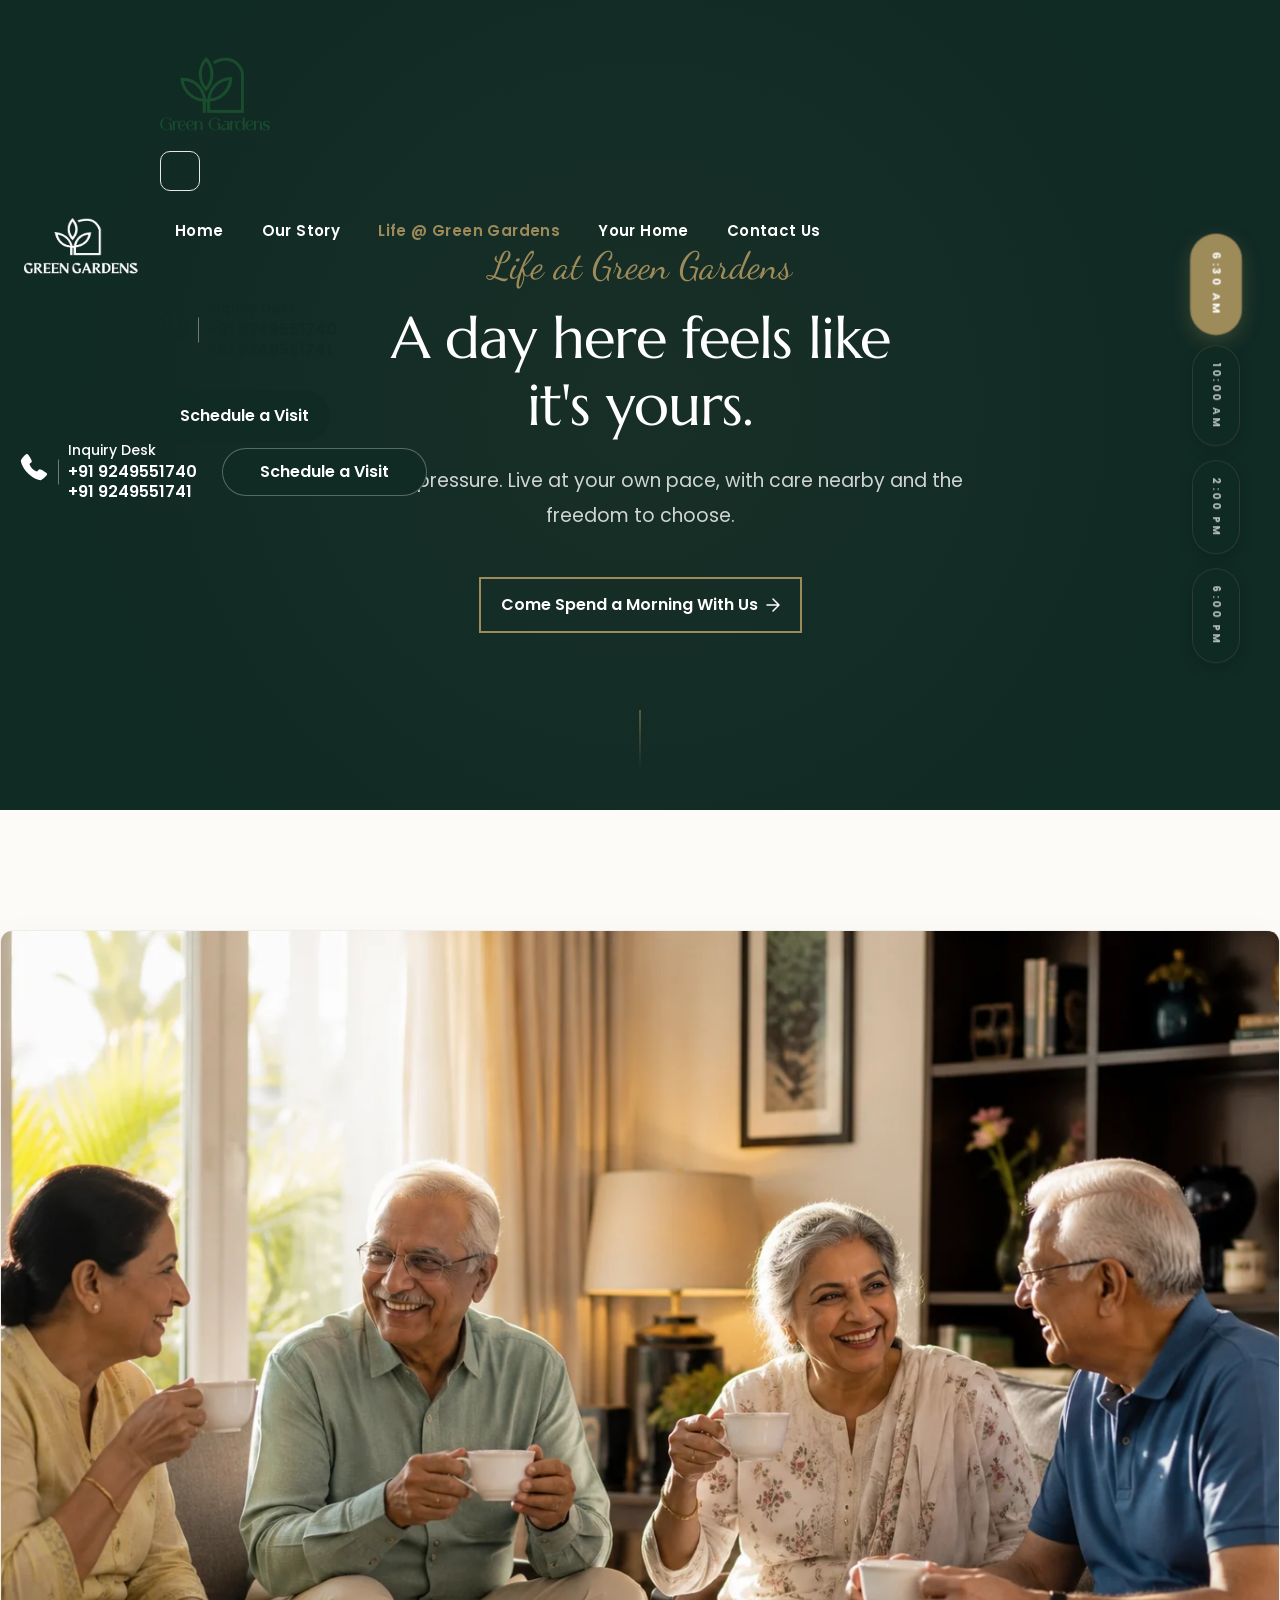
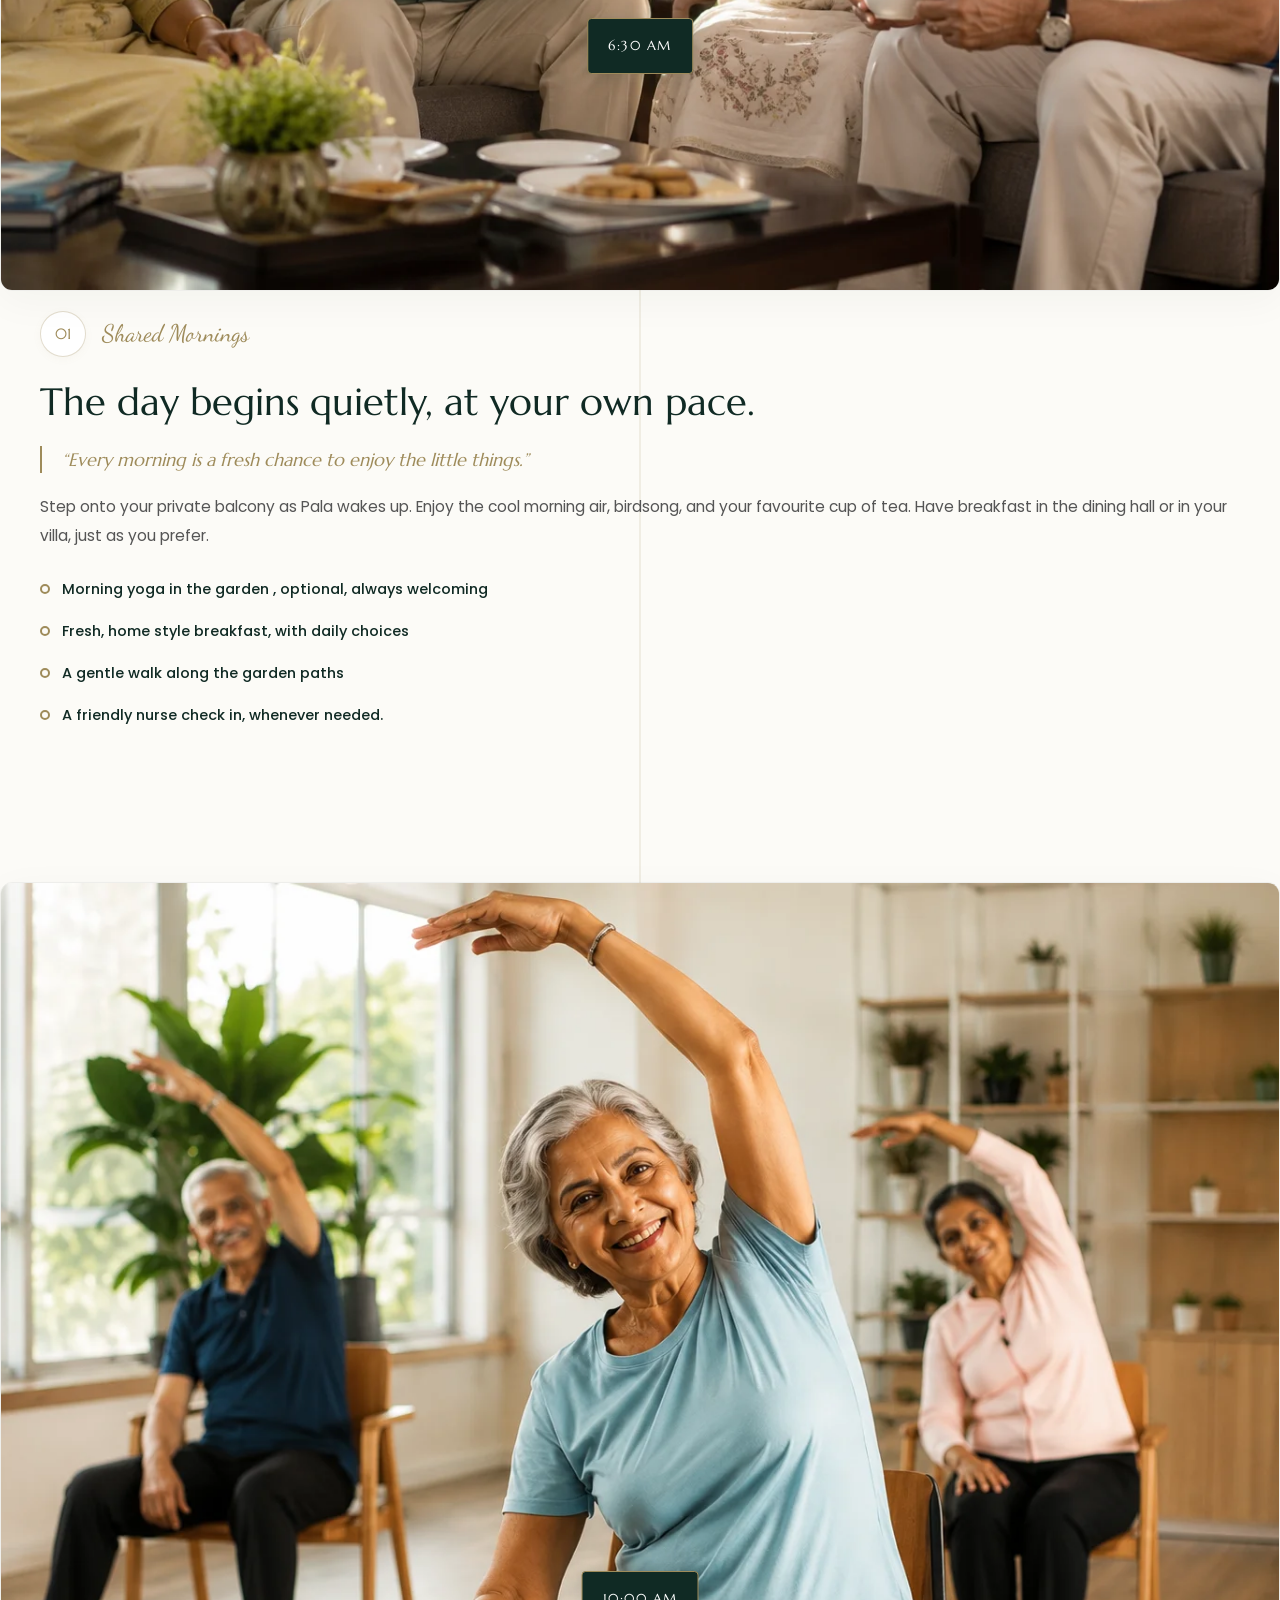
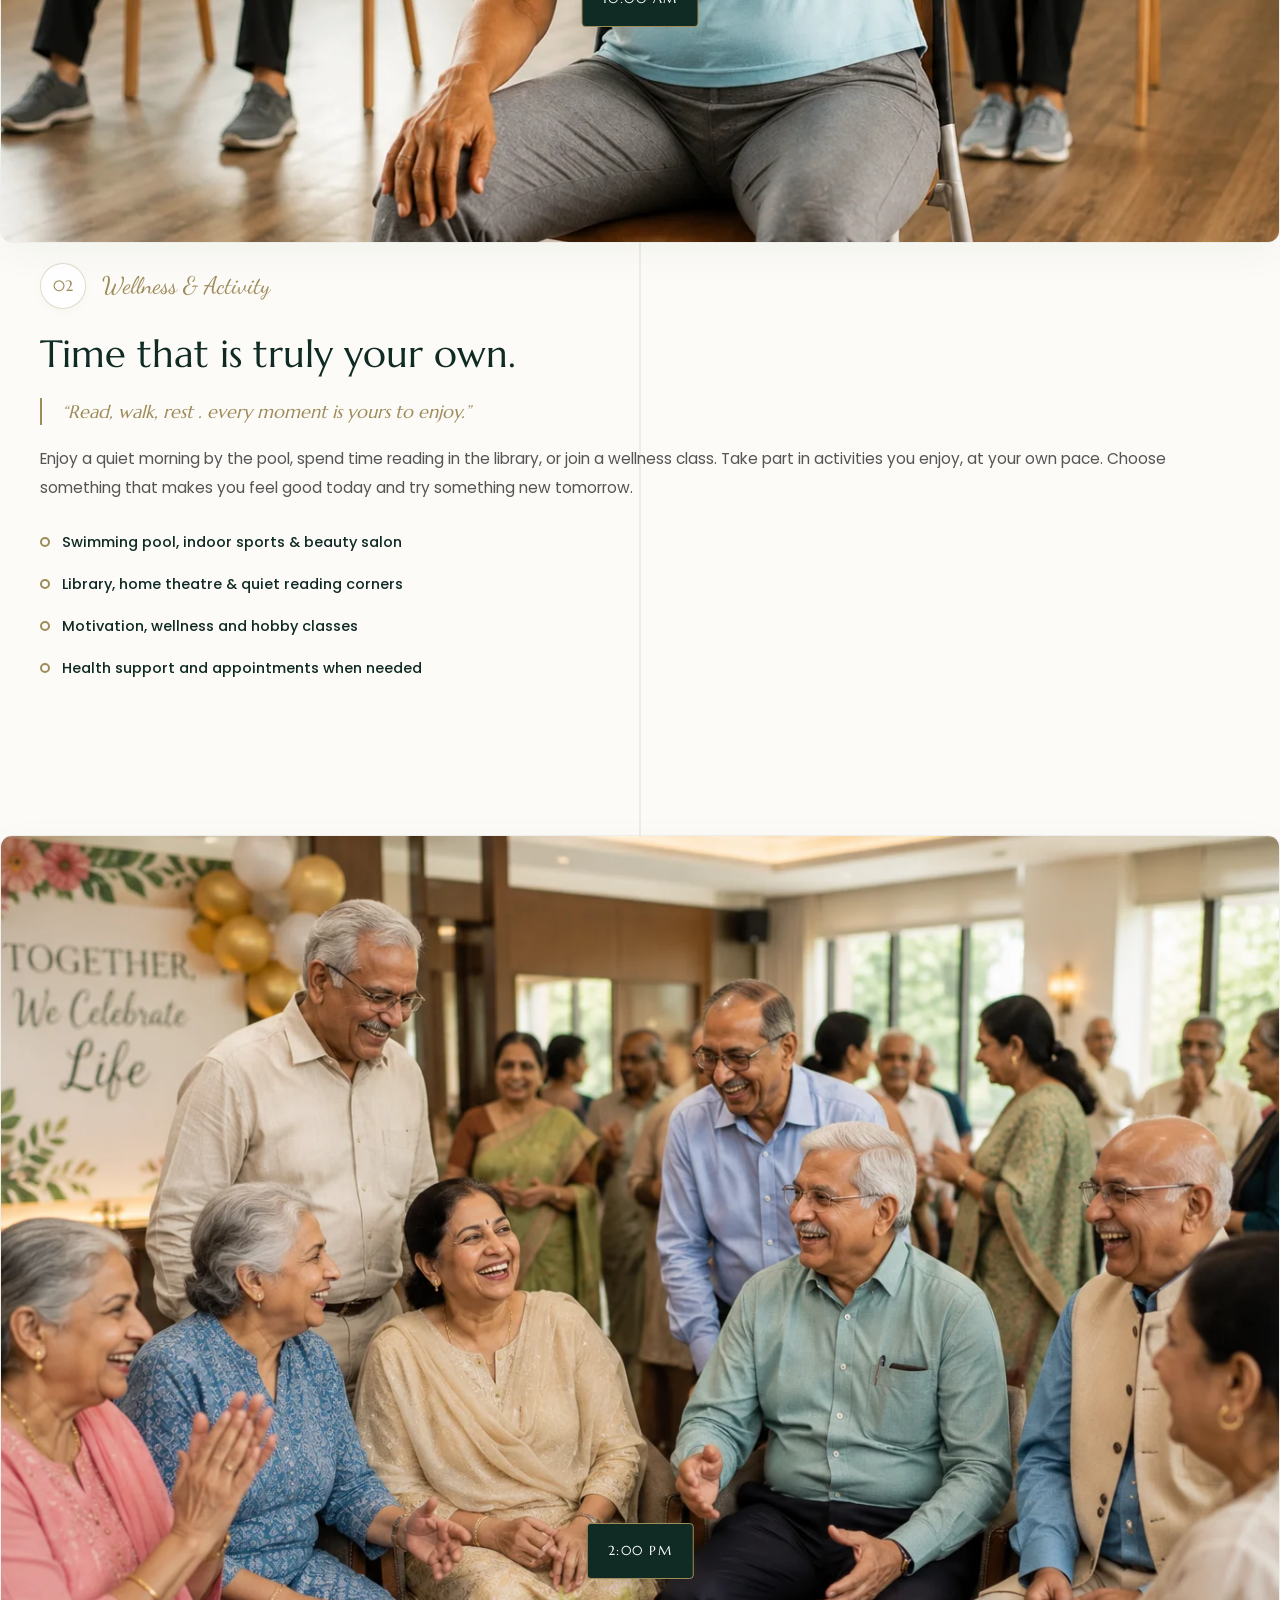
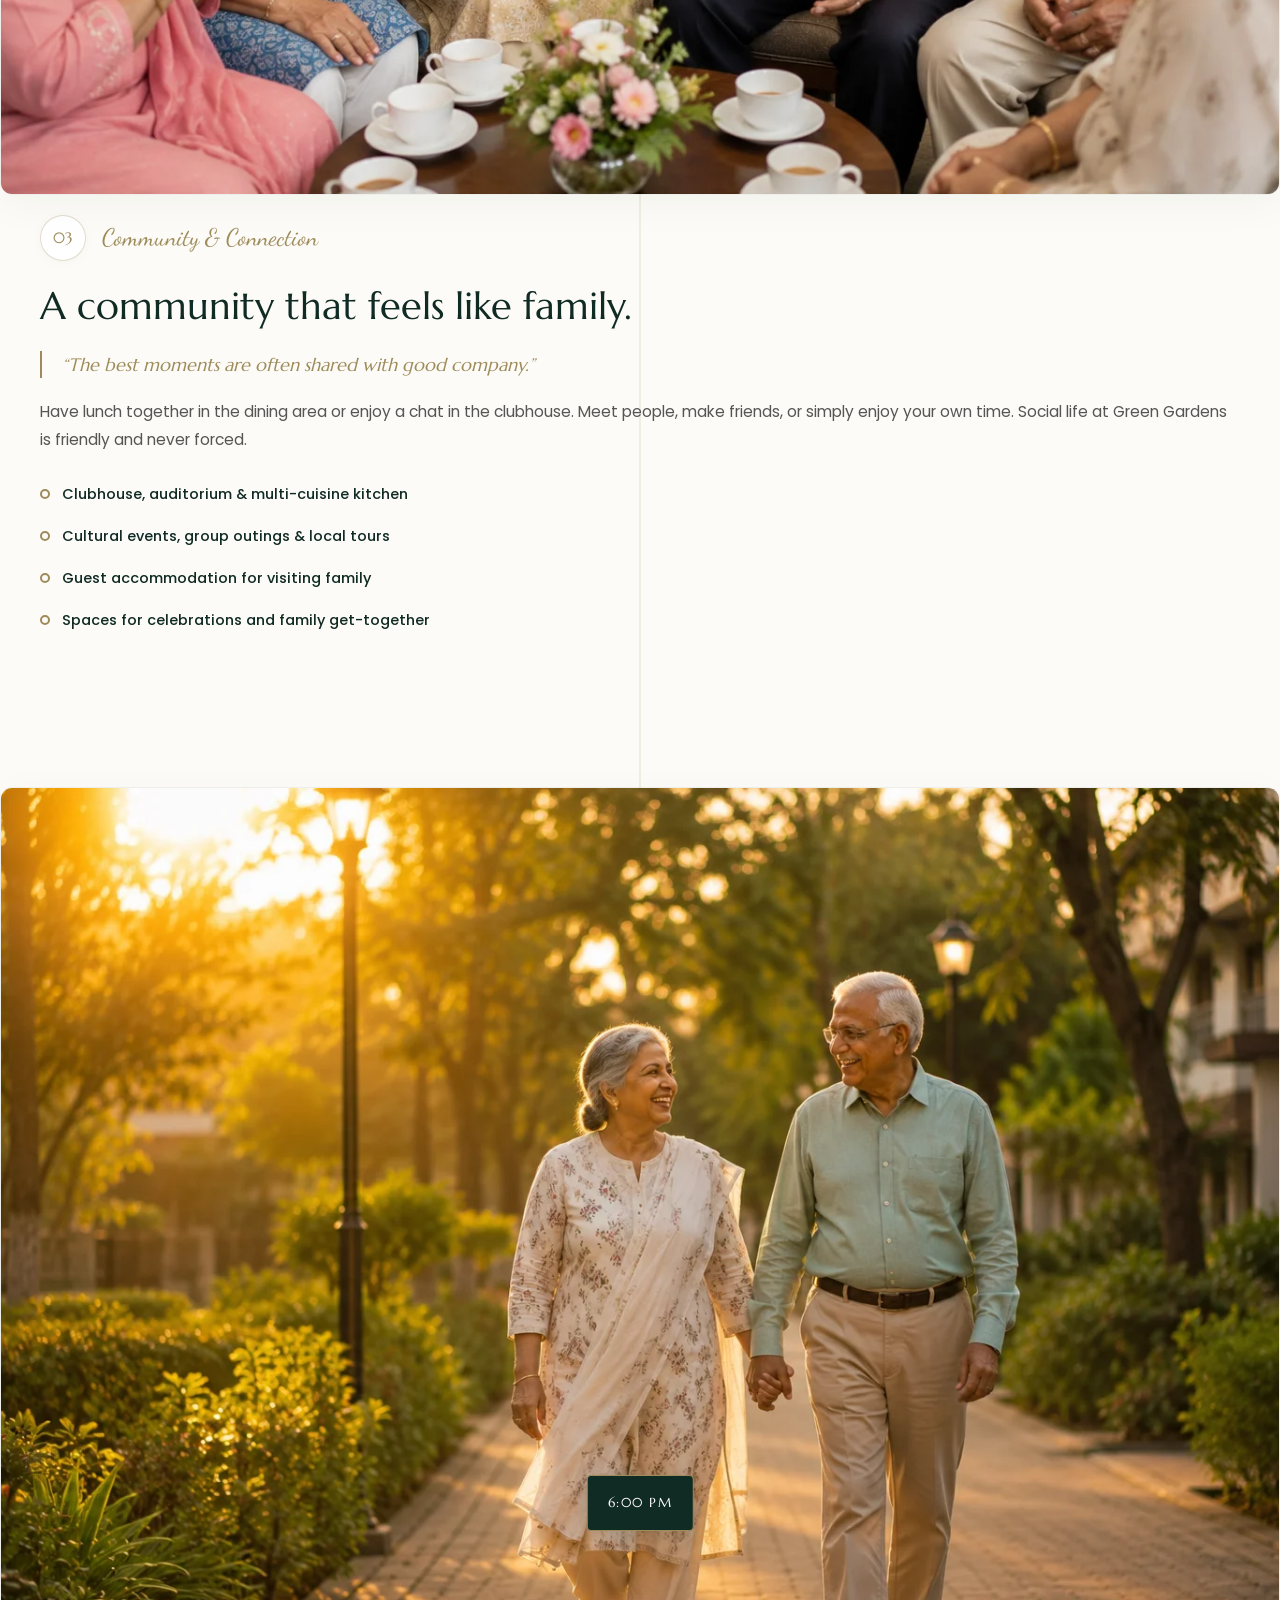
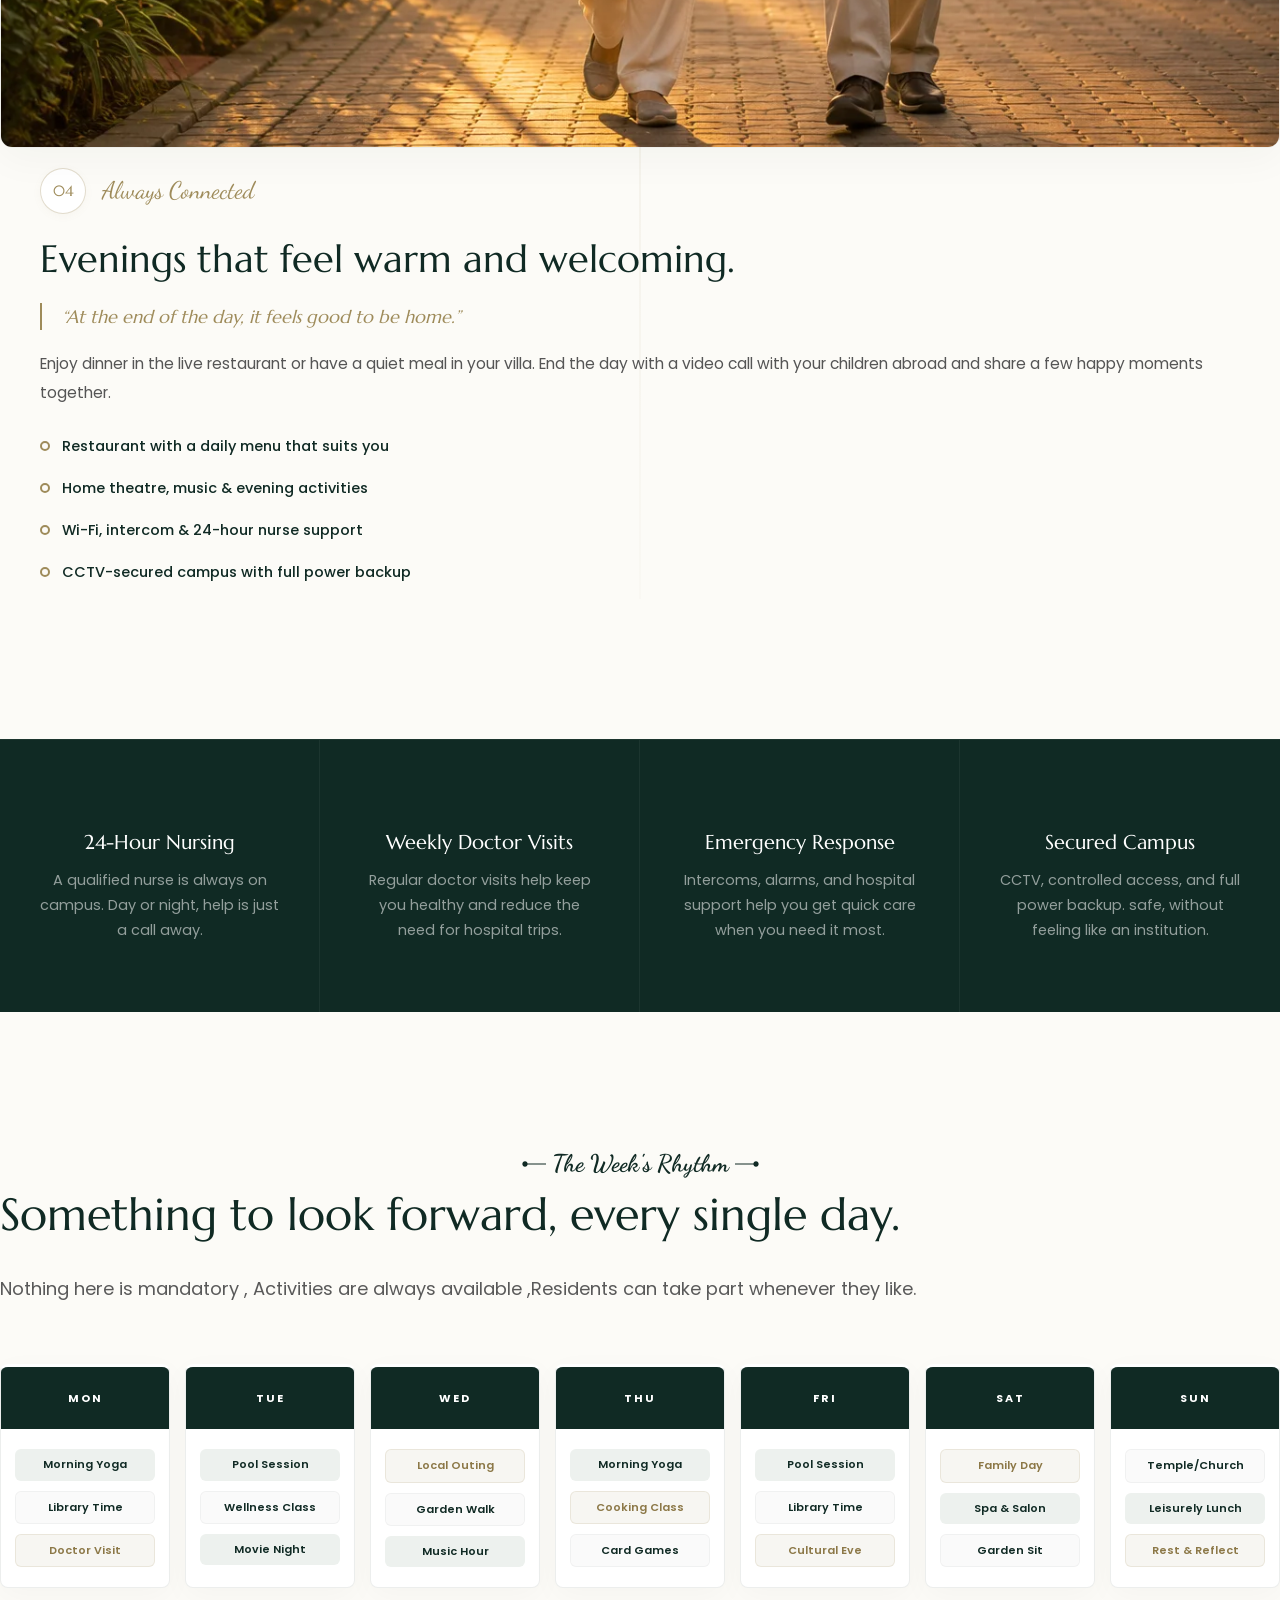
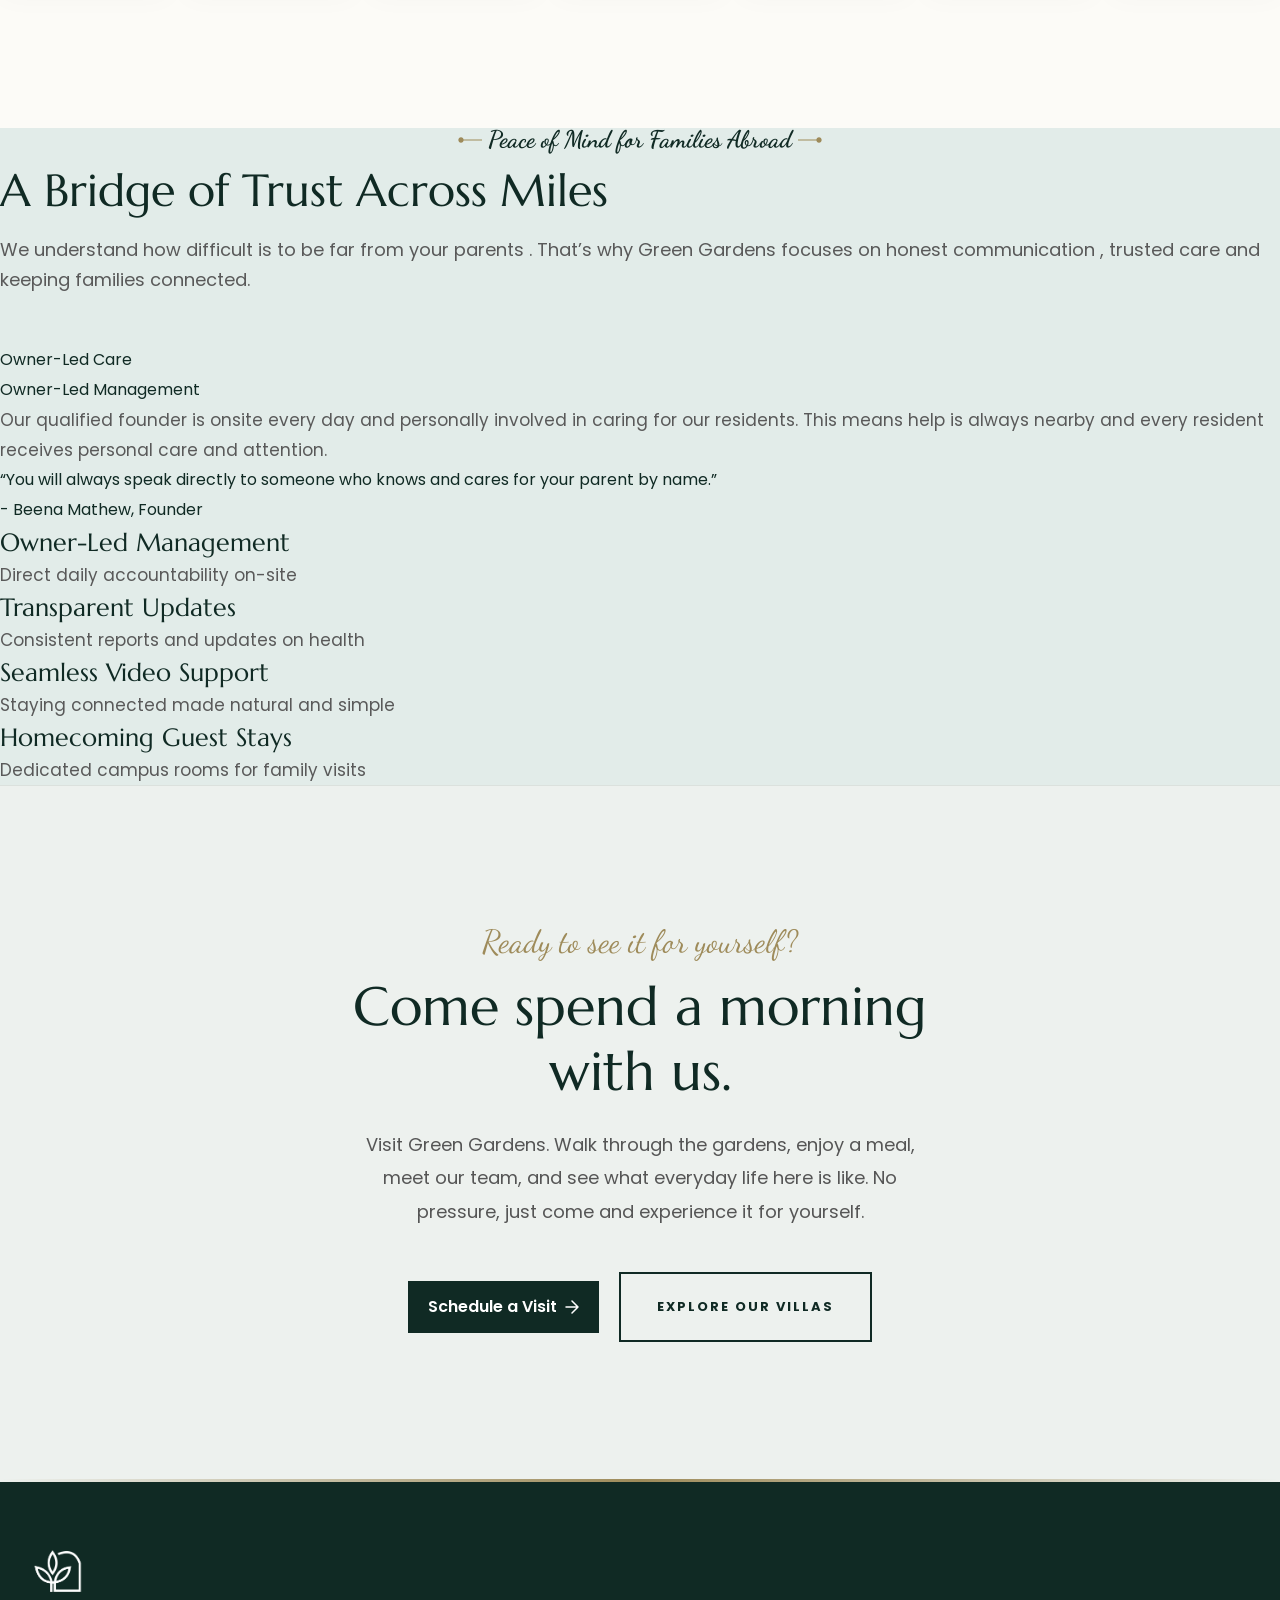
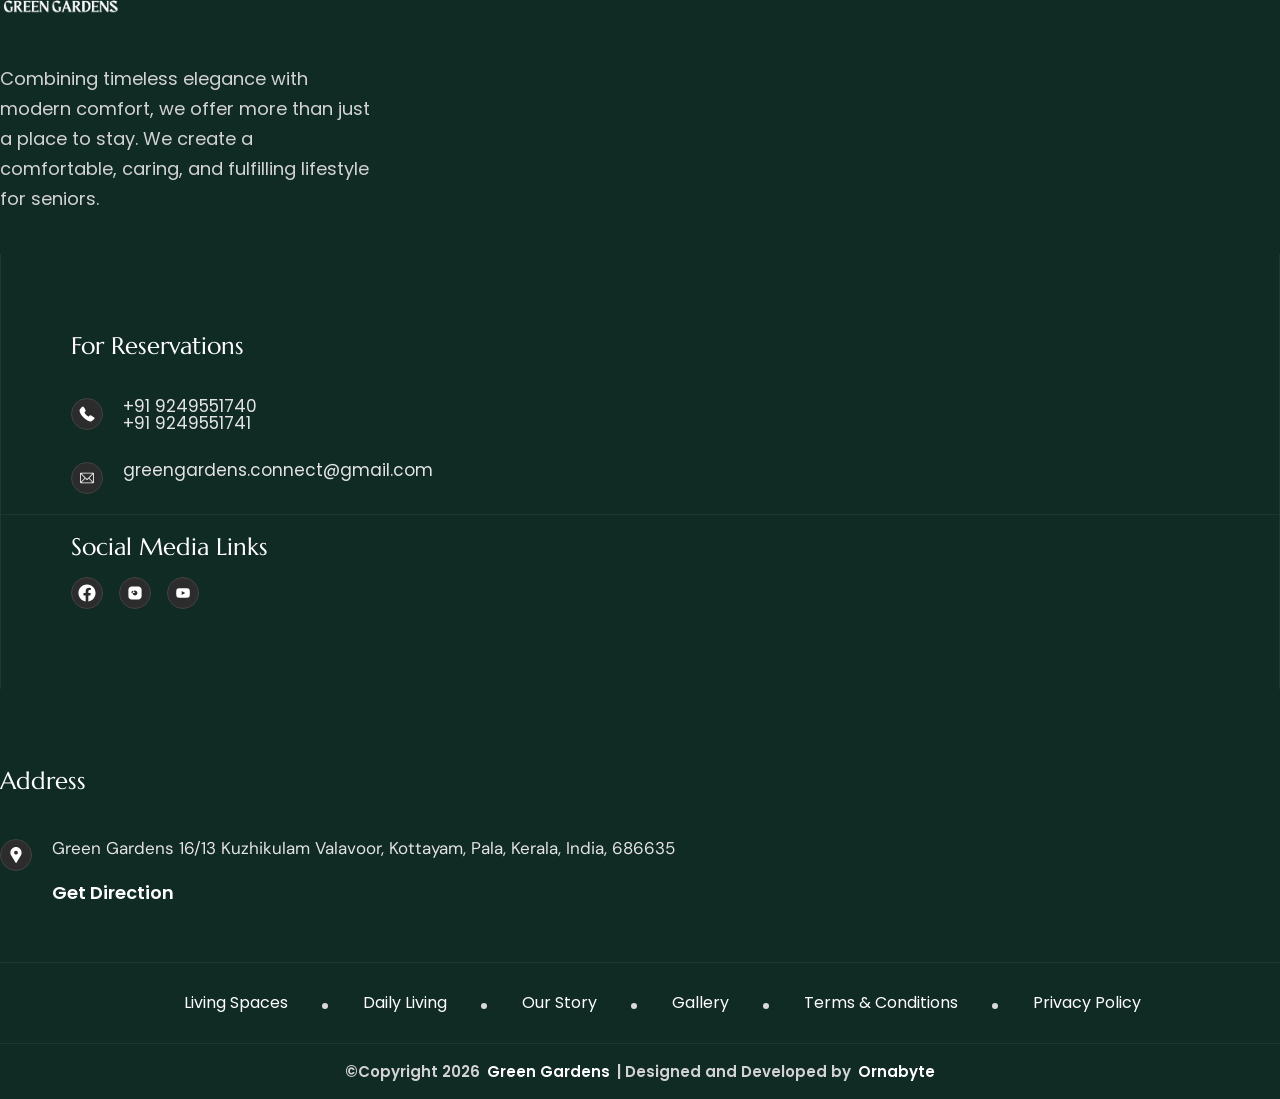
==== commit 7a00ed03: "Content updated" ====
--- a/a-day-here.html
+++ b/a-day-here.html
@@ -20,6 +20,7 @@
     <link rel="stylesheet" href="assets/css/style.css">
     <link rel="stylesheet" href="assets/css/custom-layout.css">
     <title>A Day Here – Green Gardens</title>
+    <link rel="icon" href="fav-icon.svg" type="image/svg+xml">
 
     <style>
         /* ============================================================
@@ -987,7 +988,7 @@
                             </div>
                             <div class="content">
                                 <span>Inquiry Desk</span>
-                                <h6><a href="tel:+918921234567">+91 9249551740</a></h6>
+                                <h6><a href="tel:+918921234567">+91 9249551740 <br>+91 9249551741</a></h6>
                             </div>
                         </div>
                         <a class="primary-btn1 two btn-hover d-xl-none mt-20" href="contact.html">Schedule a Visit
@@ -1006,7 +1007,7 @@
                         </div>
                         <div class="content">
                             <span>Inquiry Desk</span>
-                            <h6><a href="tel:+918921234567">+91 9249551740</a></h6>
+                            <h6><a href="tel:+918921234567">+91 9249551740 <br>+91 9249551741</a></h6>
                         </div>
                     </div>
                     <div class="contact-area">
@@ -1044,9 +1045,8 @@
 
         <div class="day-hero-inner">
             <span class="eyebrow-dance">Life at Green Gardens</span>
-            <h1>A day here feels like<br>it belongs to you.</h1>
-            <p class="hero-sub">No rush. No noise. Just the quiet rhythm of a life lived well , with care always close,
-                and independence always yours.</p>
+            <h1>A day here feels like<br>it's yours.</h1>
+            <p class="hero-sub">No rush or pressure. Live at your own pace, with care nearby and the freedom to choose.</p>
             <a href="contact.html" class="primary-btn1 btn-hover ">
                 <span></span>
                 Come Spend a Morning With Us
@@ -1091,19 +1091,16 @@
                             <div class="timeline-num-circle">01</div>
                             <span class="timeline-eyebrow">Shared Mornings</span>
                         </div>
-                        <h2>The day begins gently, on your own terms.</h2>
-                        <div class="timeline-quote-lead">"The best part of the day starts before anyone else is awake."
-                        </div>
-                        <p>Step onto your private balcony as Pala wakes up. Cool air, birdsong, and a cup of tea made
-                            exactly how you like it. Breakfast is ready in the dining hall , or brought to your villa if
-                            you prefer.</p>
+                        <h2>The day begins quietly, at your own pace.</h2>
+                        <div class="timeline-quote-lead">“Every morning is a fresh chance to enjoy the little things.”
+                        </div>
+                        <p>Step onto your private balcony as Pala wakes up. Enjoy the cool morning air, birdsong, and your favourite cup of tea. Have breakfast in the dining hall or in your villa, just as you prefer.</p>
                         <ul class="timeline-list">
                             <li><span class="timeline-list-dot"></span>Morning yoga in the garden , optional, always
                                 welcoming</li>
-                            <li><span class="timeline-list-dot"></span>Fresh, home-style breakfast with daily menu
-                                choice</li>
-                            <li><span class="timeline-list-dot"></span>A gentle walk through landscaped pathways</li>
-                            <li><span class="timeline-list-dot"></span>Quiet nurse check-in, unhurried and familiar</li>
+                            <li><span class="timeline-list-dot"></span>Fresh, home style breakfast, with daily choices</li>
+                            <li><span class="timeline-list-dot"></span>A gentle walk along the garden paths</li>
+                            <li><span class="timeline-list-dot"></span>A friendly nurse check in, whenever needed.</li>
                         </ul>
                     </div>
                 </div>
@@ -1131,19 +1128,17 @@
                             <div class="timeline-num-circle">02</div>
                             <span class="timeline-eyebrow">Wellness &amp; Activity</span>
                         </div>
-                        <h2>Time that is entirely your own.</h2>
-                        <div class="timeline-quote-lead">"Movement, reading, stillness , all of it counts as living."
-                        </div>
-                        <p>The swimming pool glimmers in the morning light. The library holds years of collected books.
-                            The wellness room runs classes , not drills. Choose what restores you today, and something
-                            different tomorrow.</p>
+                        <h2>Time that is truly your own.</h2>
+                        <div class="timeline-quote-lead">“Read, walk, rest . every moment is yours to enjoy.”
+                        </div>
+                        <p>Enjoy a quiet morning by the pool, spend time reading in the library, or join a wellness class. Take part in activities you enjoy, at your own pace. Choose something that makes you feel good today and try something new tomorrow.</p>
                         <ul class="timeline-list">
                             <li><span class="timeline-list-dot"></span>Swimming pool, indoor sports &amp; beauty salon
                             </li>
-                            <li><span class="timeline-list-dot"></span>Library, home theatre &amp; quiet reading nooks
+                            <li><span class="timeline-list-dot"></span>Library, home theatre &amp; quiet reading corners
                             </li>
                             <li><span class="timeline-list-dot"></span>Motivation, wellness and hobby classes</li>
-                            <li><span class="timeline-list-dot"></span>Allied health coordination on request</li>
+                            <li><span class="timeline-list-dot"></span>Health support and appointments when needed</li>
                         </ul>
                     </div>
                 </div>
@@ -1171,18 +1166,16 @@
                             <div class="timeline-num-circle">03</div>
                             <span class="timeline-eyebrow">Community &amp; Connection</span>
                         </div>
-                        <h2>A community that feels like extended family.</h2>
-                        <div class="timeline-quote-lead">"Good company doesn't need a reason , it just shows up."</div>
-                        <p>Lunch together in the dining area. An afternoon conversation in the clubhouse. A cultural
-                            programme, a card game, or simply sitting in the garden with someone who understands. Social
-                            life here is warm , and never forced.</p>
+                        <h2>A community that feels like family.</h2>
+                        <div class="timeline-quote-lead">“The best moments are often shared with good company.”</div>
+                        <p>Have lunch together in the dining area or enjoy a chat in the clubhouse. Meet people, make friends, or simply enjoy your own time. Social life at Green Gardens is friendly and never forced.</p>
                         <ul class="timeline-list">
                             <li><span class="timeline-list-dot"></span>Clubhouse, auditorium &amp; multi-cuisine kitchen
                             </li>
                             <li><span class="timeline-list-dot"></span>Cultural events, group outings &amp; local tours
                             </li>
-                            <li><span class="timeline-list-dot"></span>Family and guest accommodation on campus</li>
-                            <li><span class="timeline-list-dot"></span>Spaces for celebrations and family functions</li>
+                            <li><span class="timeline-list-dot"></span>Guest accommodation for visiting family </li>
+                            <li><span class="timeline-list-dot"></span>Spaces for celebrations and family get-together</li>
                         </ul>
                     </div>
                 </div>
@@ -1210,15 +1203,13 @@
                             <div class="timeline-num-circle">04</div>
                             <span class="timeline-eyebrow">Always Connected</span>
                         </div>
-                        <h2>Evenings are warm, safe, and never lonely.</h2>
-                        <div class="timeline-quote-lead">"When evening falls here, it feels like arriving home."</div>
-                        <p>Dinner in the live restaurant or quietly in your villa. A film in the home theatre. A video
-                            call with the children abroad , and the reassurance on their faces when they see you happy.
-                            The campus settles quietly into the night, always secure.</p>
+                        <h2>Evenings that feel warm and welcoming.</h2>
+                        <div class="timeline-quote-lead">“At the end of the day, it feels good to be home.”</div>
+                        <p>Enjoy dinner in the live restaurant or have a quiet meal in your villa. End the day with a video call with your children abroad and share a few happy moments together.</p>
                         <ul class="timeline-list">
-                            <li><span class="timeline-list-dot"></span>Live restaurant with customisable daily menu</li>
-                            <li><span class="timeline-list-dot"></span>Home theatre, music &amp; evening programmes</li>
-                            <li><span class="timeline-list-dot"></span>Wi-Fi, intercom &amp; 24-hour nurse on-site</li>
+                            <li><span class="timeline-list-dot"></span>Restaurant with a daily menu that suits you </li>
+                            <li><span class="timeline-list-dot"></span>Home theatre, music &amp; evening activities</li>
+                            <li><span class="timeline-list-dot"></span>Wi-Fi, intercom &amp; 24-hour nurse support</li>
                             <li><span class="timeline-list-dot"></span>CCTV-secured campus with full power backup</li>
                         </ul>
                     </div>
@@ -1237,22 +1228,22 @@
                 <div class="care-cell wow animate fadeInUp" data-wow-delay="100ms" data-wow-duration="1200ms">
                     <i class="bi bi-heart-pulse-fill"></i>
                     <h4>24-Hour Nursing</h4>
-                    <p>A qualified nurse is always on campus. Day or night, care is never more than a call away.</p>
+                    <p>A qualified nurse is always on campus. Day or night, help is just a call away.</p>
                 </div>
                 <div class="care-cell wow animate fadeInUp" data-wow-delay="200ms" data-wow-duration="1200ms">
                     <i class="bi bi-calendar2-check-fill"></i>
                     <h4>Weekly Doctor Visits</h4>
-                    <p>Regular doctor rounds keep health tracked quietly , no hospital trips for routine care.</p>
+                    <p>Regular doctor visits help keep you healthy and reduce the need for hospital trips.</p>
                 </div>
                 <div class="care-cell wow animate fadeInUp" data-wow-delay="300ms" data-wow-duration="1200ms">
                     <i class="bi bi-shield-fill-check"></i>
                     <h4>Emergency Response</h4>
-                    <p>Intercoms, alarms, and hospital tie-ups mean help arrives fast when it matters most.</p>
+                    <p>Intercoms, alarms, and hospital support help you get quick care when you need it most.</p>
                 </div>
                 <div class="care-cell wow animate fadeInUp" data-wow-delay="400ms" data-wow-duration="1200ms">
                     <i class="bi bi-lock-fill"></i>
                     <h4>Secured Campus</h4>
-                    <p>CCTV, controlled access, and 24-hour power backup , safe without feeling institutional.</p>
+                    <p>CCTV, controlled access, and full power backup. safe, without feeling like an institution.</p>
                 </div>
             </div>
         </div>
@@ -1278,8 +1269,8 @@
                                     d="M18.3333 3C18.3333 4.47276 19.5272 5.66667 21 5.66667C22.4728 5.66667 23.6667 4.47276 23.6667 3C23.6667 1.52724 22.4728 0.333333 21 0.333333C19.5272 0.333333 18.3333 1.52724 18.3333 3ZM0 3V3.5H21V3V2.5H0V3Z" />
                             </svg>
                         </span>
-                        <h2>Something to look forward to, every single day.</h2>
-                        <p class="mt-15">Activities are never mandatory , they are simply there, ready whenever you are.
+                        <h2>Something to look forward, every single day.</h2>
+                        <p class="mt-15">Nothing here is mandatory , Activities are always available ,Residents can take part whenever they like.
                         </p>
                     </div>
                 </div>
@@ -1366,8 +1357,7 @@
                             </svg>
                         </span>
                         <h2>A Bridge of Trust Across Miles</h2>
-                        <p class="section-desc">We understand the weight of distance. That is why Green Gardens is built
-                            around direct accountability and absolute transparency , keeping you connected, always.</p>
+                        <p class="section-desc">We understand how difficult is to be far from your parents . That’s why Green Gardens focuses on honest communication , trusted care and keeping families connected. </p>
                     </div>
                 </div>
             </div>
@@ -1385,12 +1375,9 @@
                             </div>
                             <div class="showcase-content-wrapper">
                                 <div id="nri-showcase-title" class="showcase-title">Owner-Led Management</div>
-                                <p id="nri-showcase-text" class="showcase-text">The qualified owner is on-site and
-                                    accountable every single day. Decisions happen fast, and care remains deeply
-                                    personal , never outsourced to corporate layers.</p>
+                                <p id="nri-showcase-text" class="showcase-text">Our qualified founder is onsite every day and personally involved in caring for our residents. This means help is always nearby and every resident receives personal care and attention.</p>
                                 <div class="showcase-quote">
-                                    <div class="quote-text">"You will always speak directly to someone who knows and
-                                        cares for your parent by name."</div>
+                                    <div class="quote-text">“You will always speak directly to someone who knows and cares for your parent by name.”</div>
                                     <div class="quote-author">- Beena Mathew, Founder</div>
                                 </div>
                             </div>
@@ -1460,8 +1447,7 @@
             <span class="eyebrow-dance wow animate fadeInDown" data-wow-delay="100ms">Ready to see it for
                 yourself?</span>
             <h2 class="wow animate fadeInUp" data-wow-delay="150ms">Come spend a morning<br>with us.</h2>
-            <p class="wow animate fadeInUp" data-wow-delay="200ms">Walk the gardens. Have breakfast. Meet the team. See
-                what a day here actually feels like , no pressure, no sales pitch.</p>
+            <p class="wow animate fadeInUp" data-wow-delay="200ms">Visit Green Gardens. Walk through the gardens, enjoy a meal, meet our team, and see what everyday life here is like. No pressure, just come and experience it for yourself.</p>
             <div class="cta-btns wow animate fadeInUp" data-wow-delay="280ms">
                 <a href="contact.html" class="primary-btn1">
                     <span></span>
@@ -1491,8 +1477,7 @@
                             <img class="footer-logo" src="assets/img/green-gardens-retirement-villas-kerala-logo.webp"
                                 alt="Green Gardens" style="max-width:120px;">
                             <div class="section-title mt-25">
-                                <p>Blending timeless charm with modern sophistication, we offer more than just a stay ,
-                                    we deliver an unforgettable managed lifestyle experience for seniors.</p>
+                                <p>Combining timeless elegance with modern comfort, we offer more than just a place to stay. We create a comfortable, caring, and fulfilling lifestyle for seniors.</p>
                             </div>
                         </div>
                     </div>
@@ -1514,7 +1499,7 @@
                                     </div>
                                     <div class="contact">
                                         <ul>
-                                            <li><a href="tel:+918921234567">+91 9249551740</a></li>
+                                            <li><a href="tel:+918921234567">+91 9249551740 <br>+91 9249551741</a></li>
                                         </ul>
                                     </div>
                                 </div>
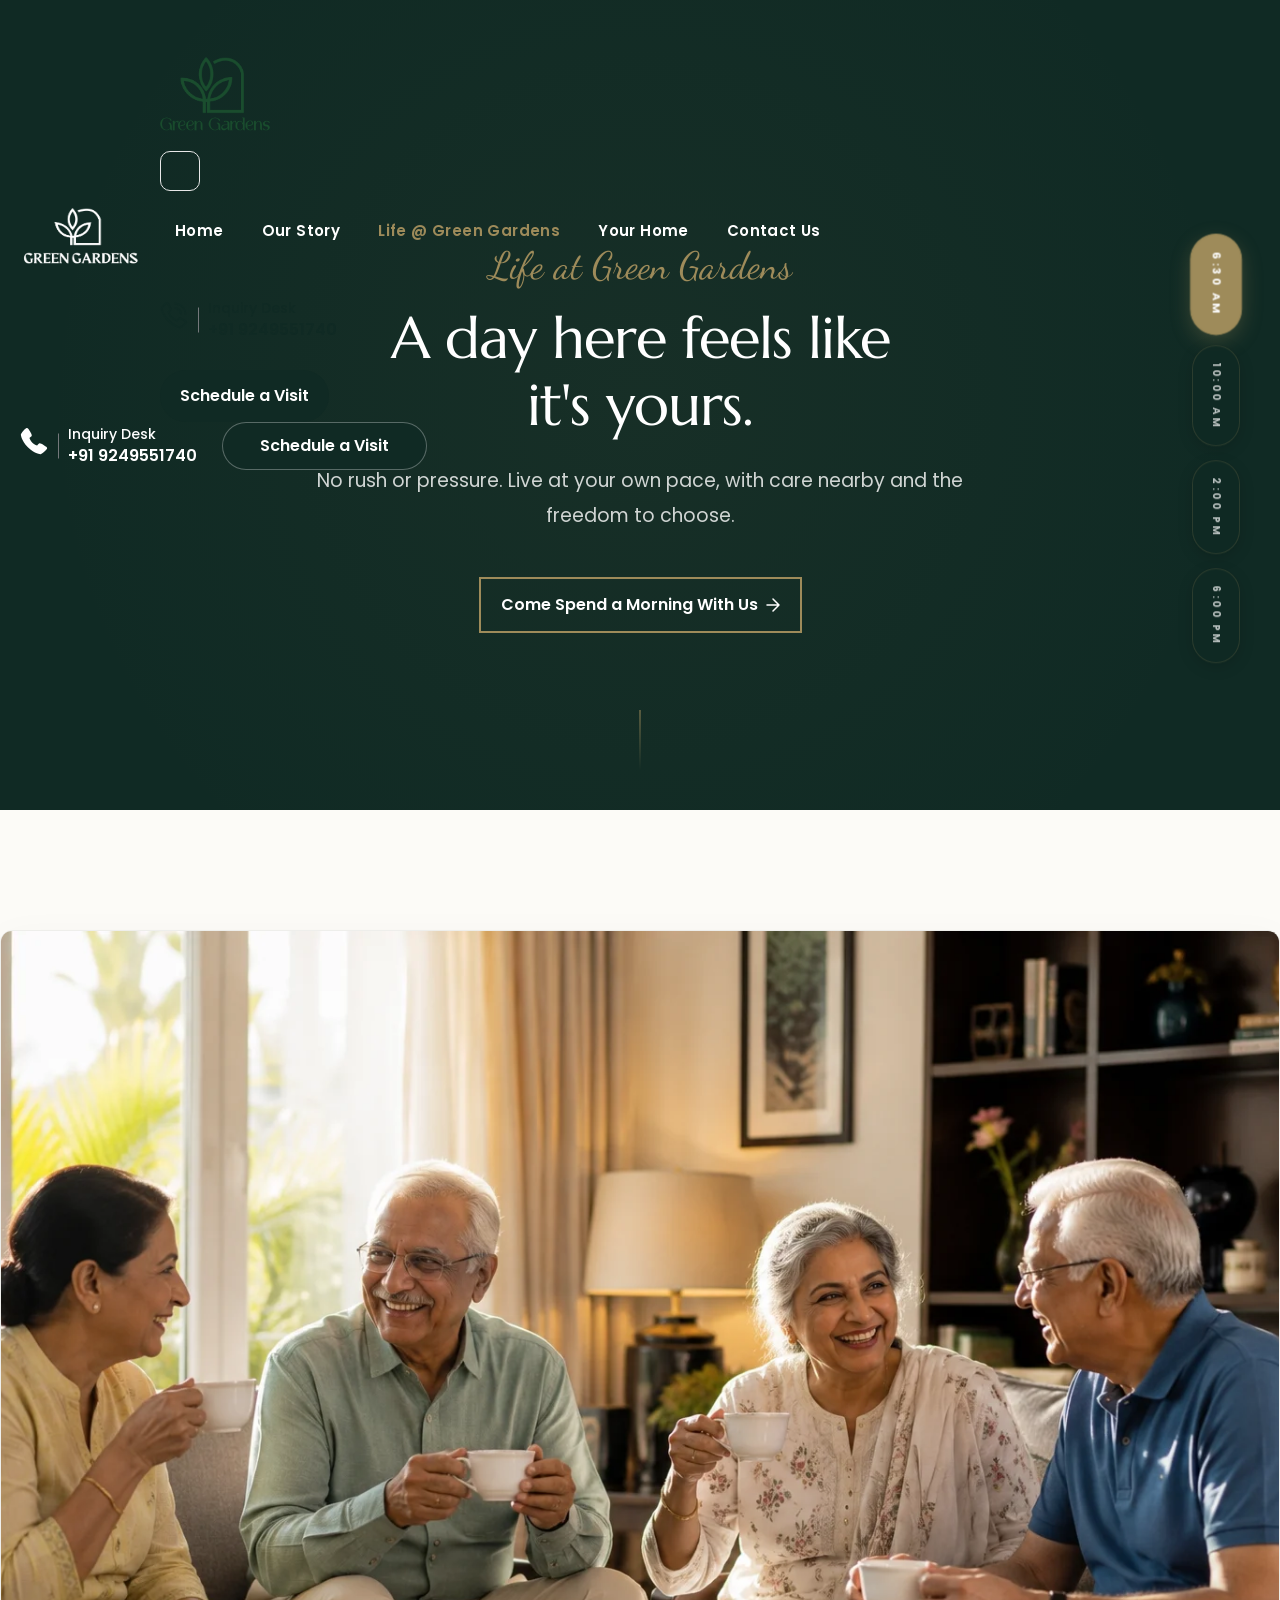
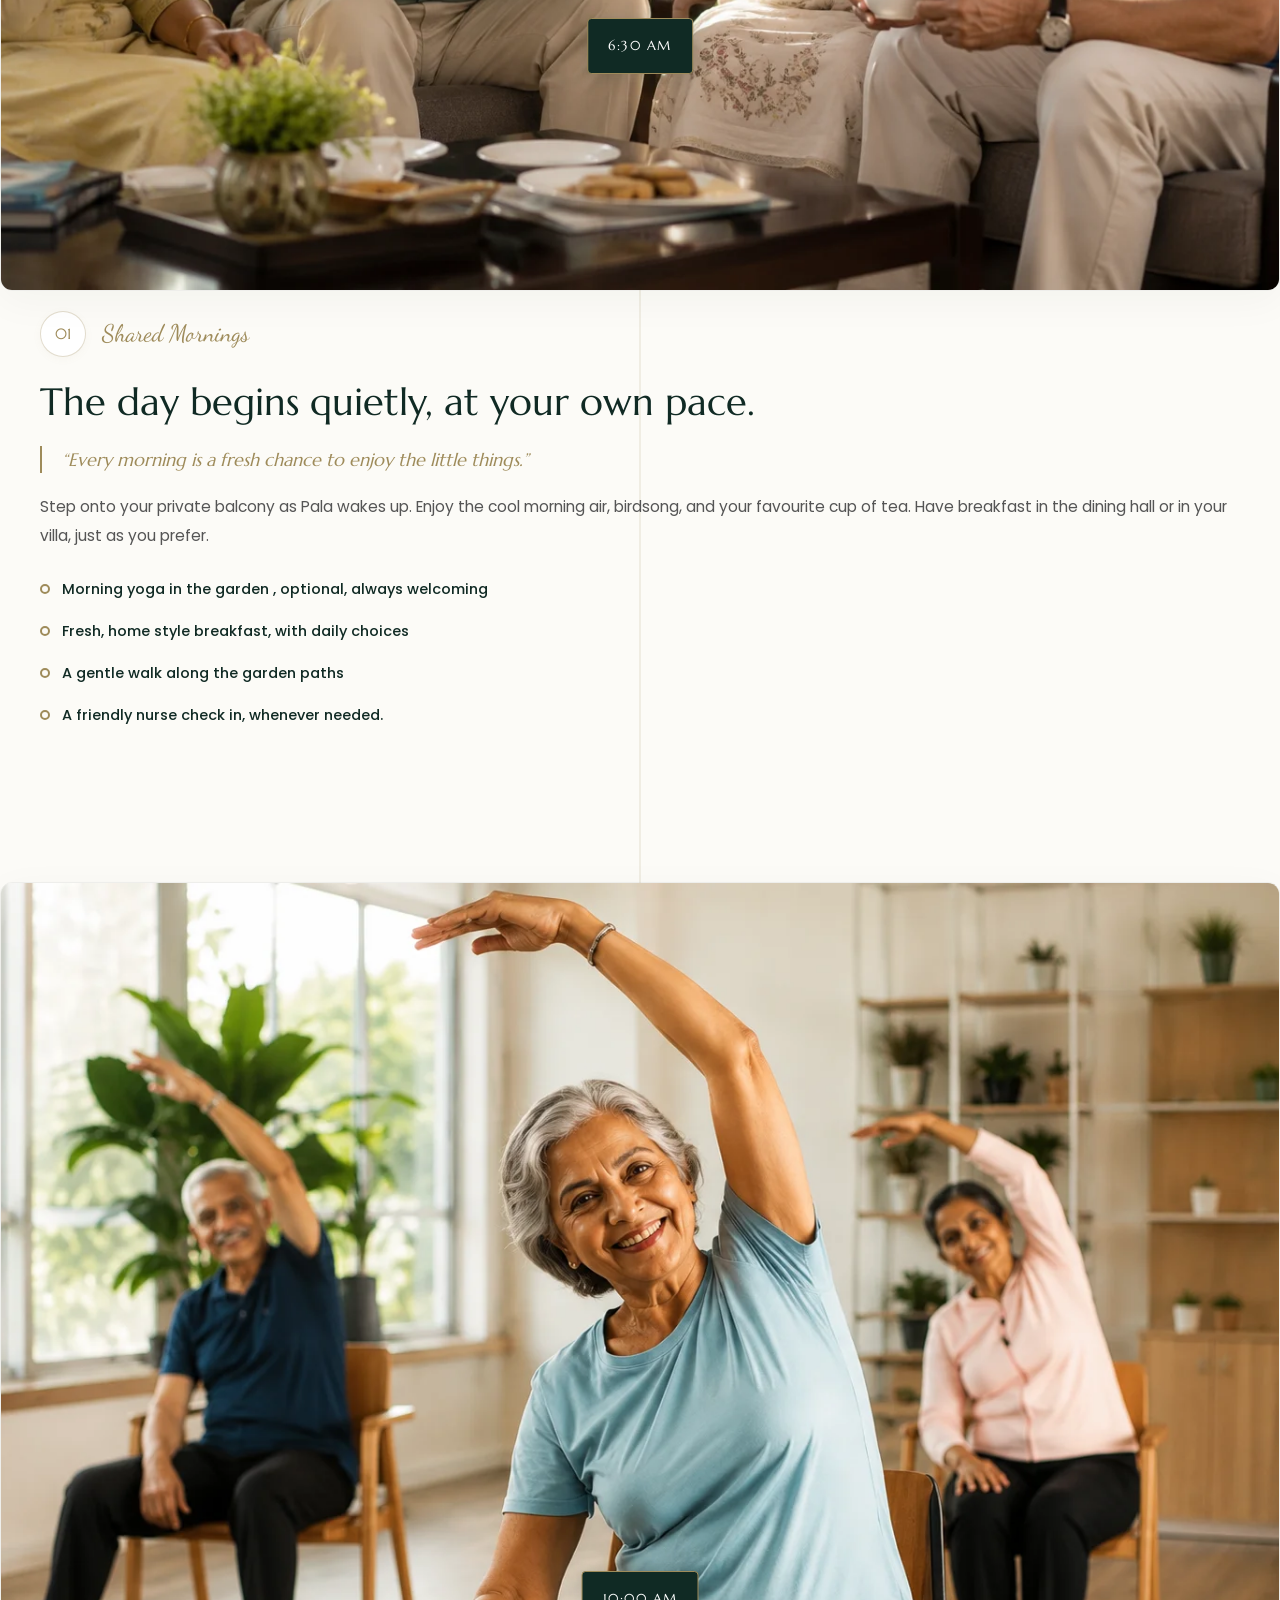
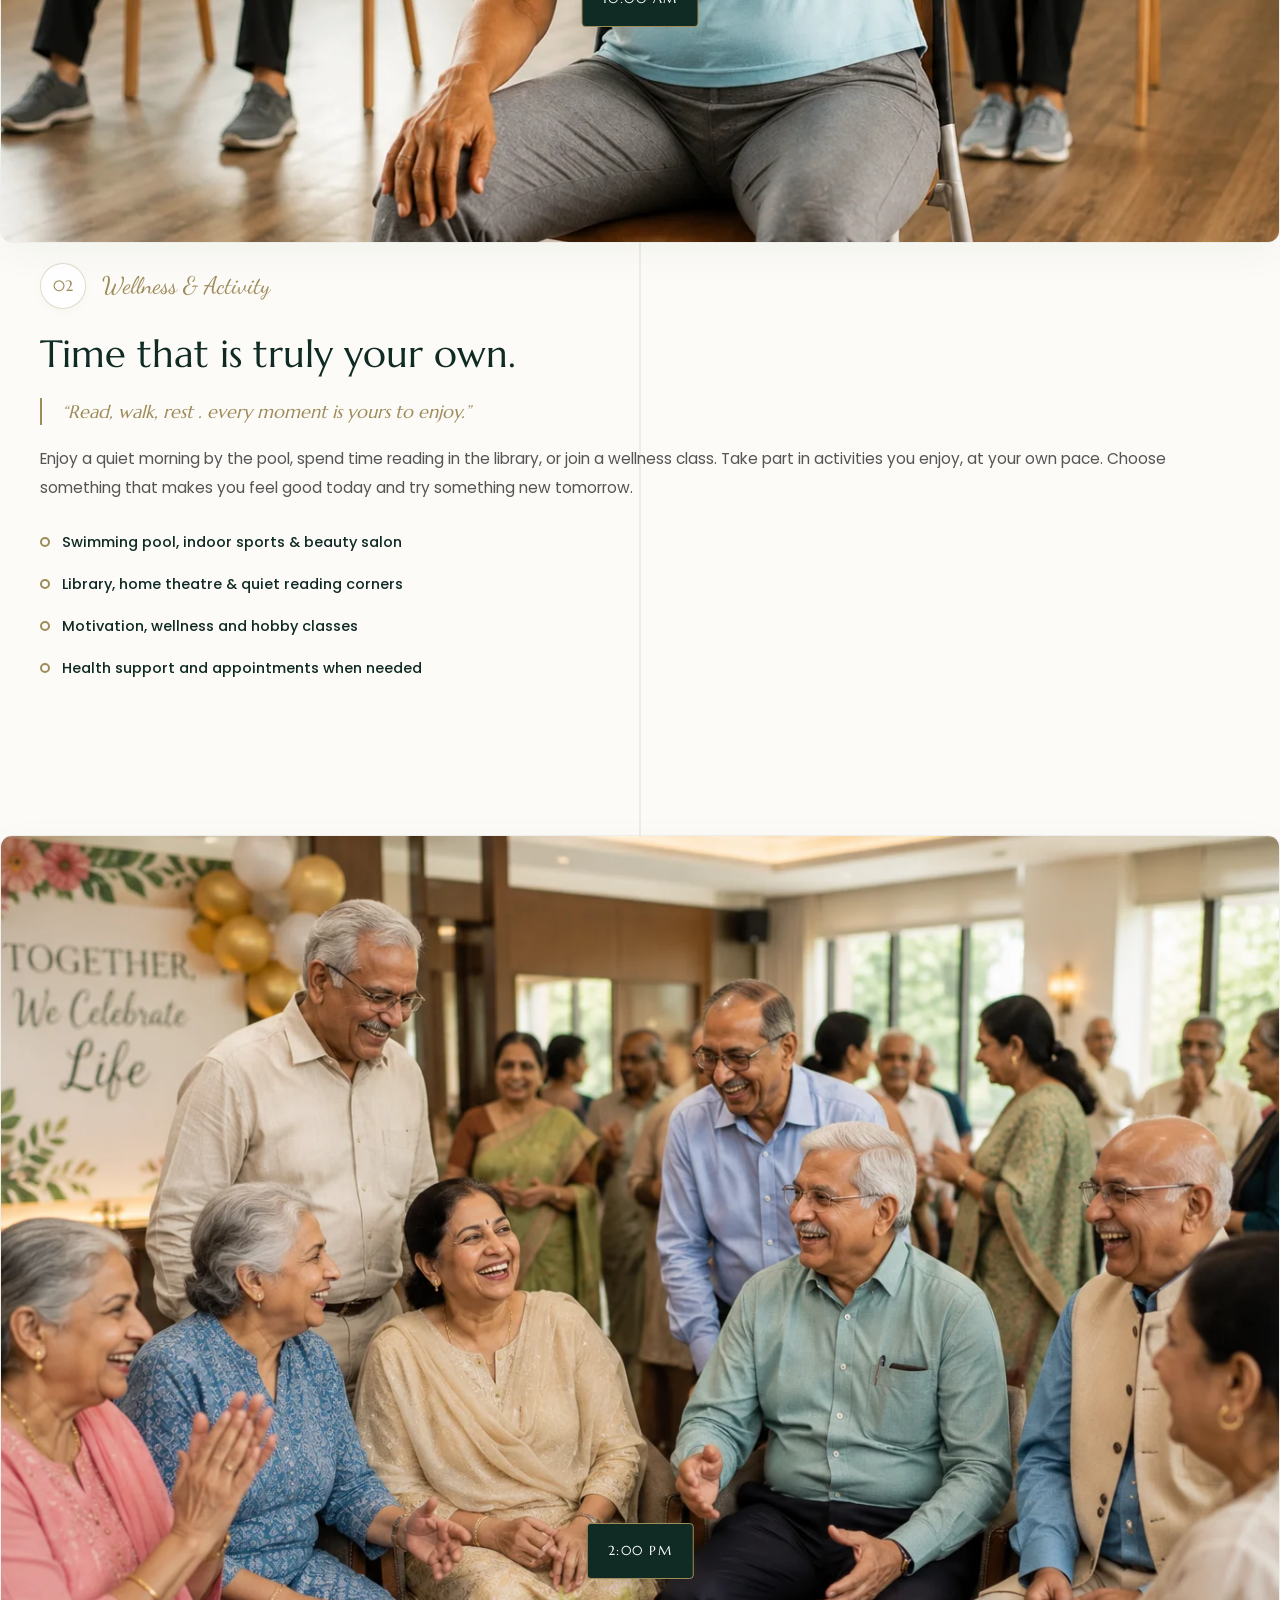
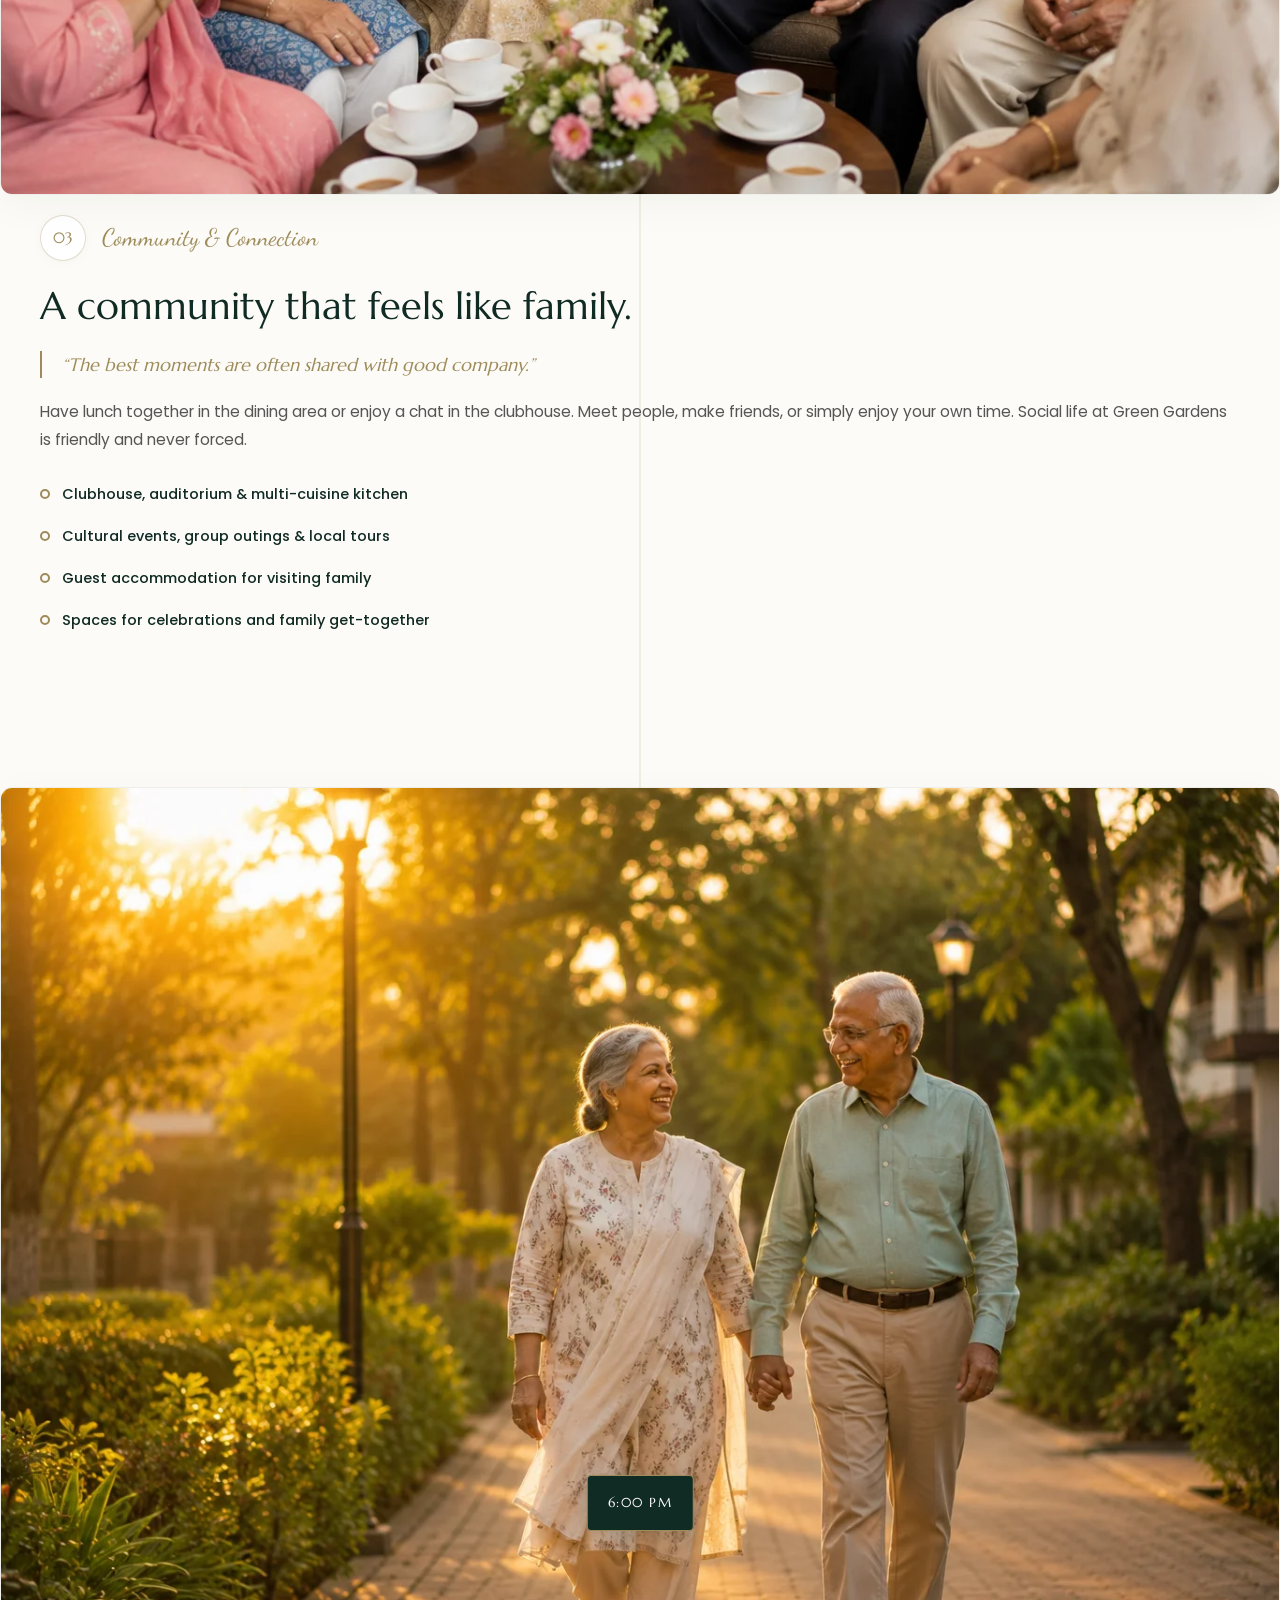
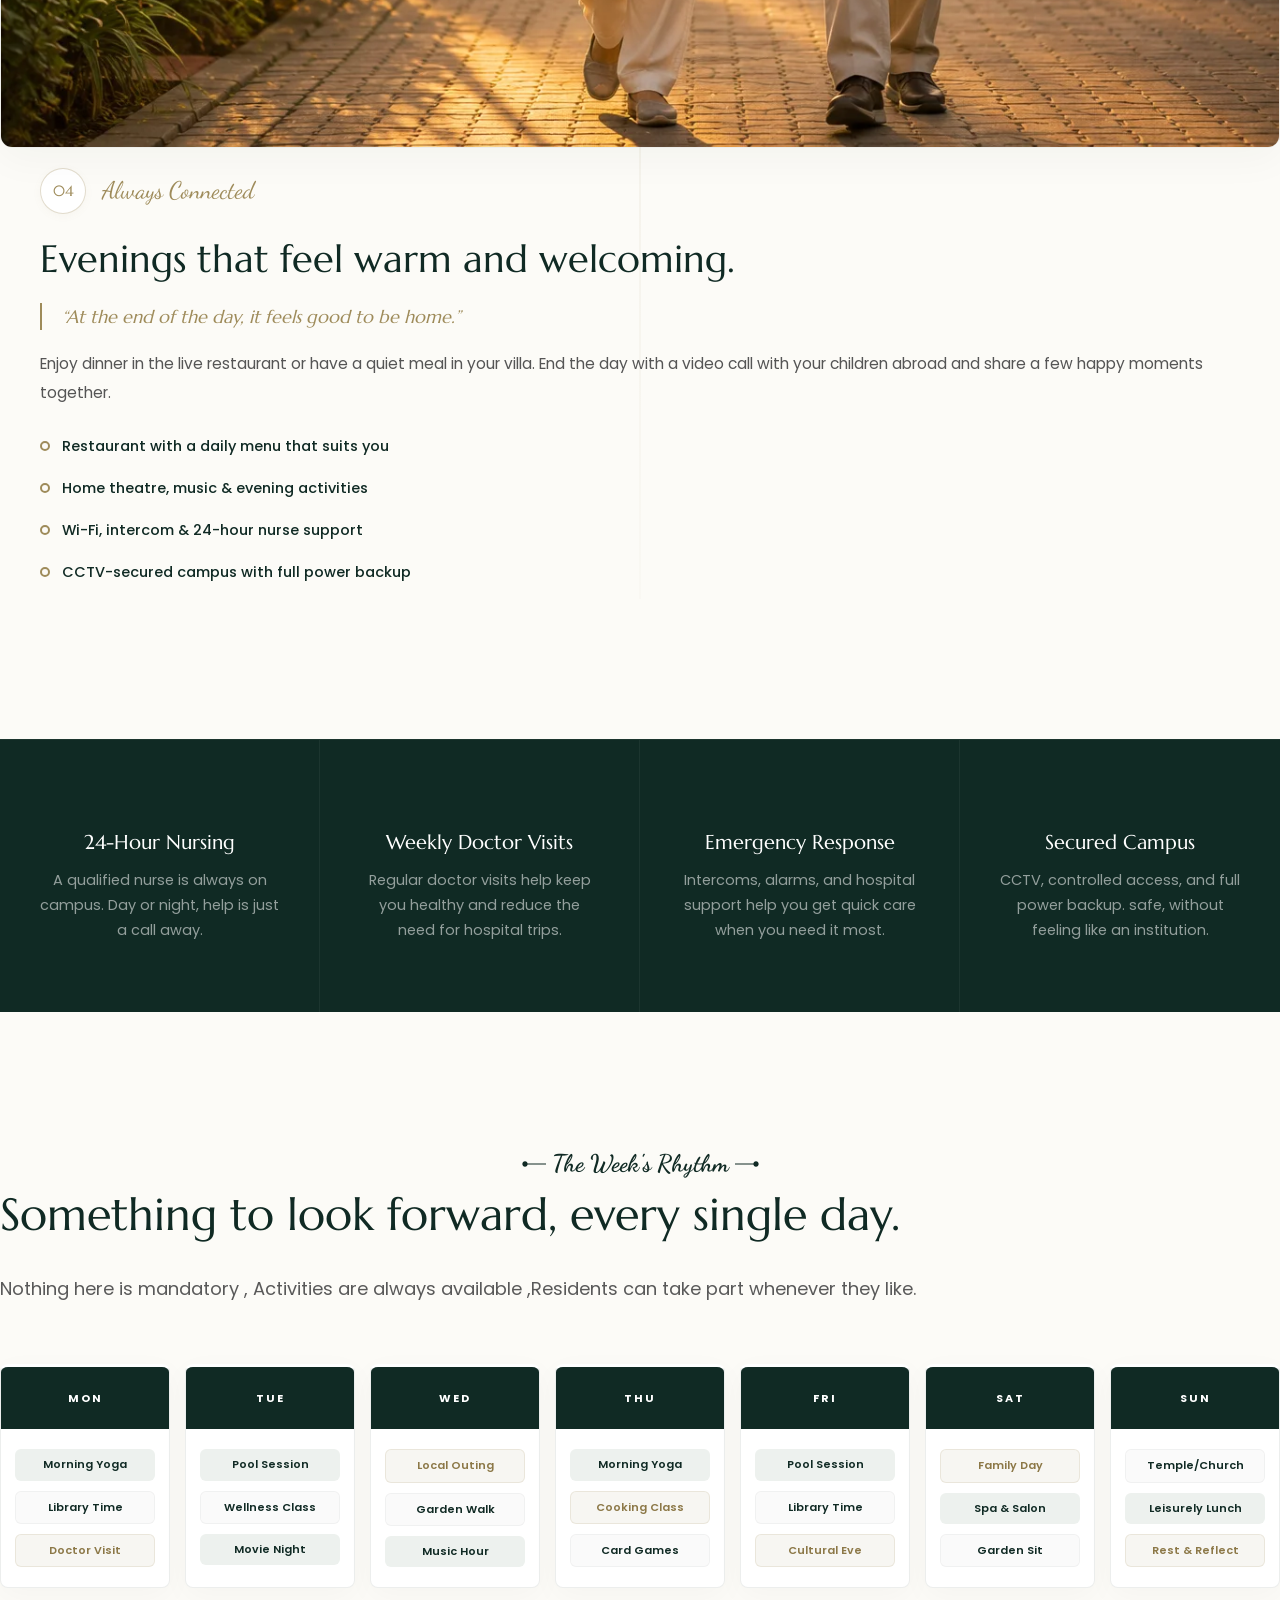
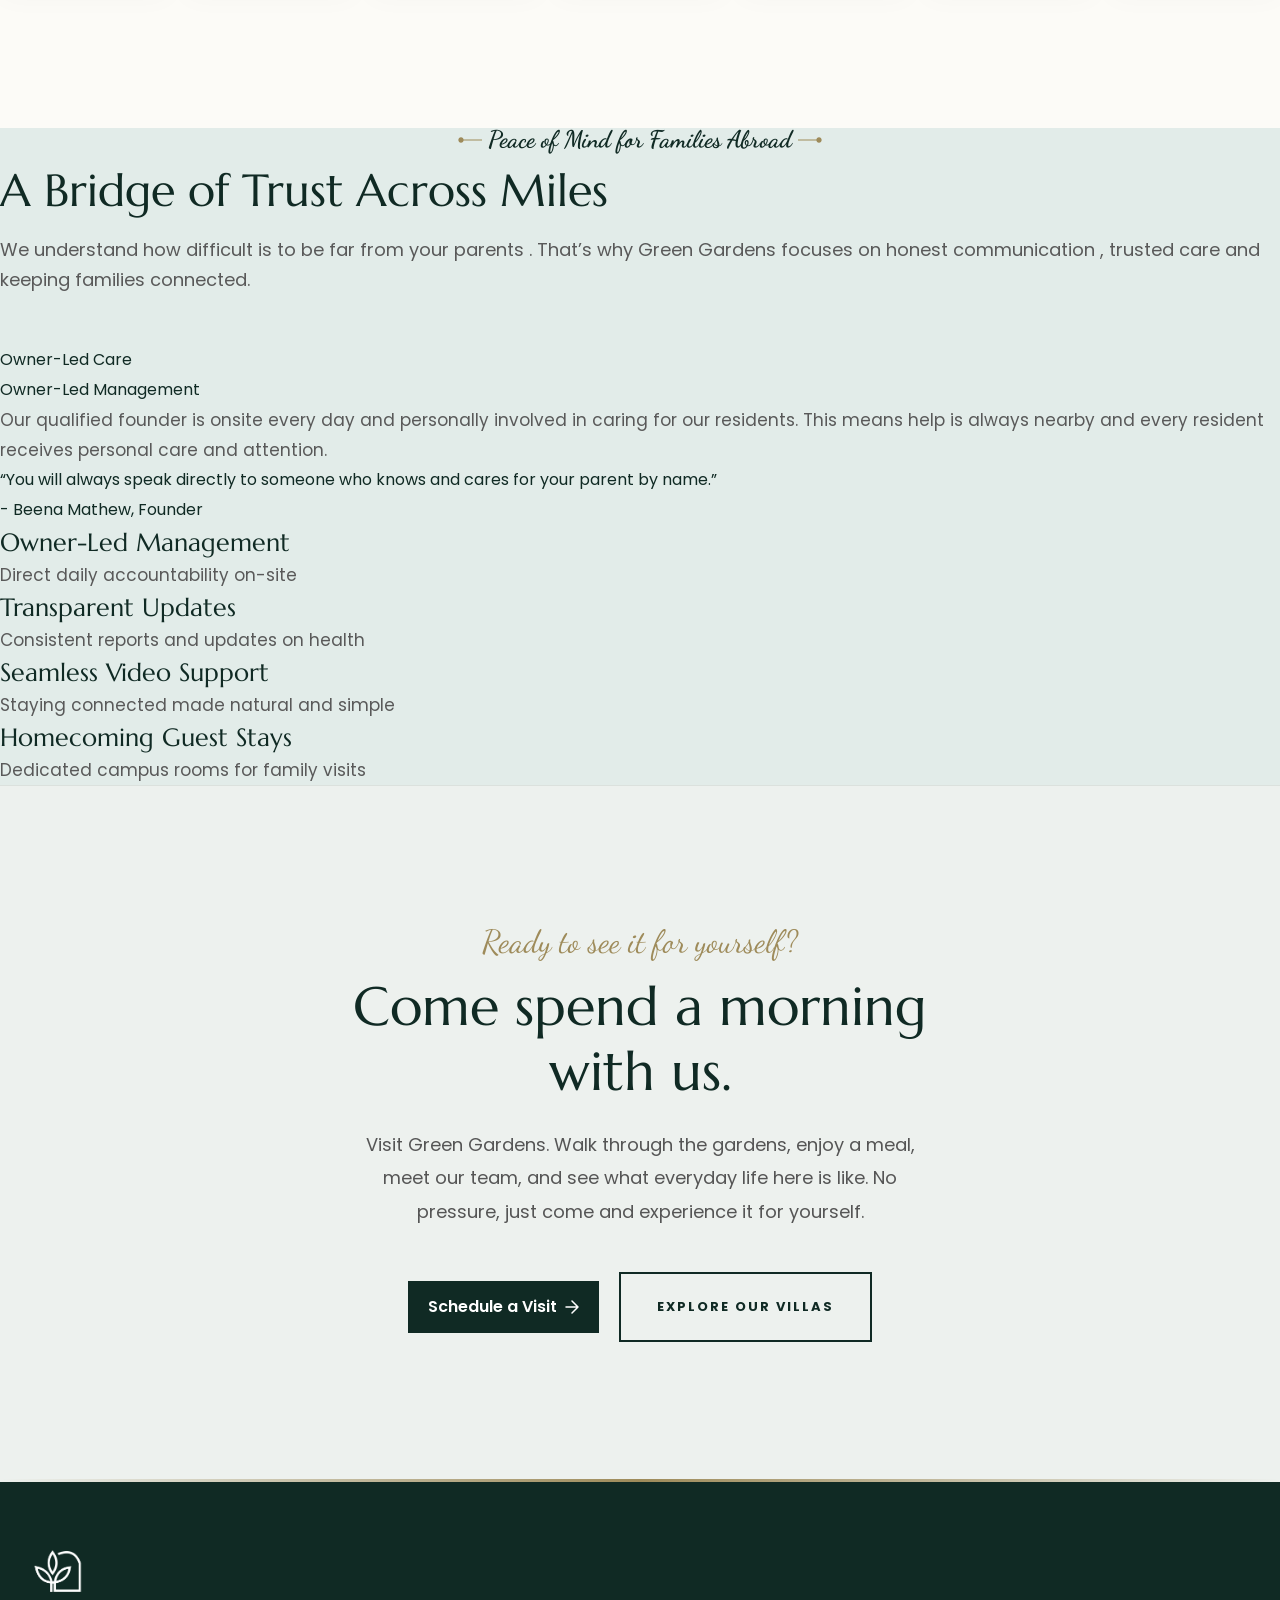
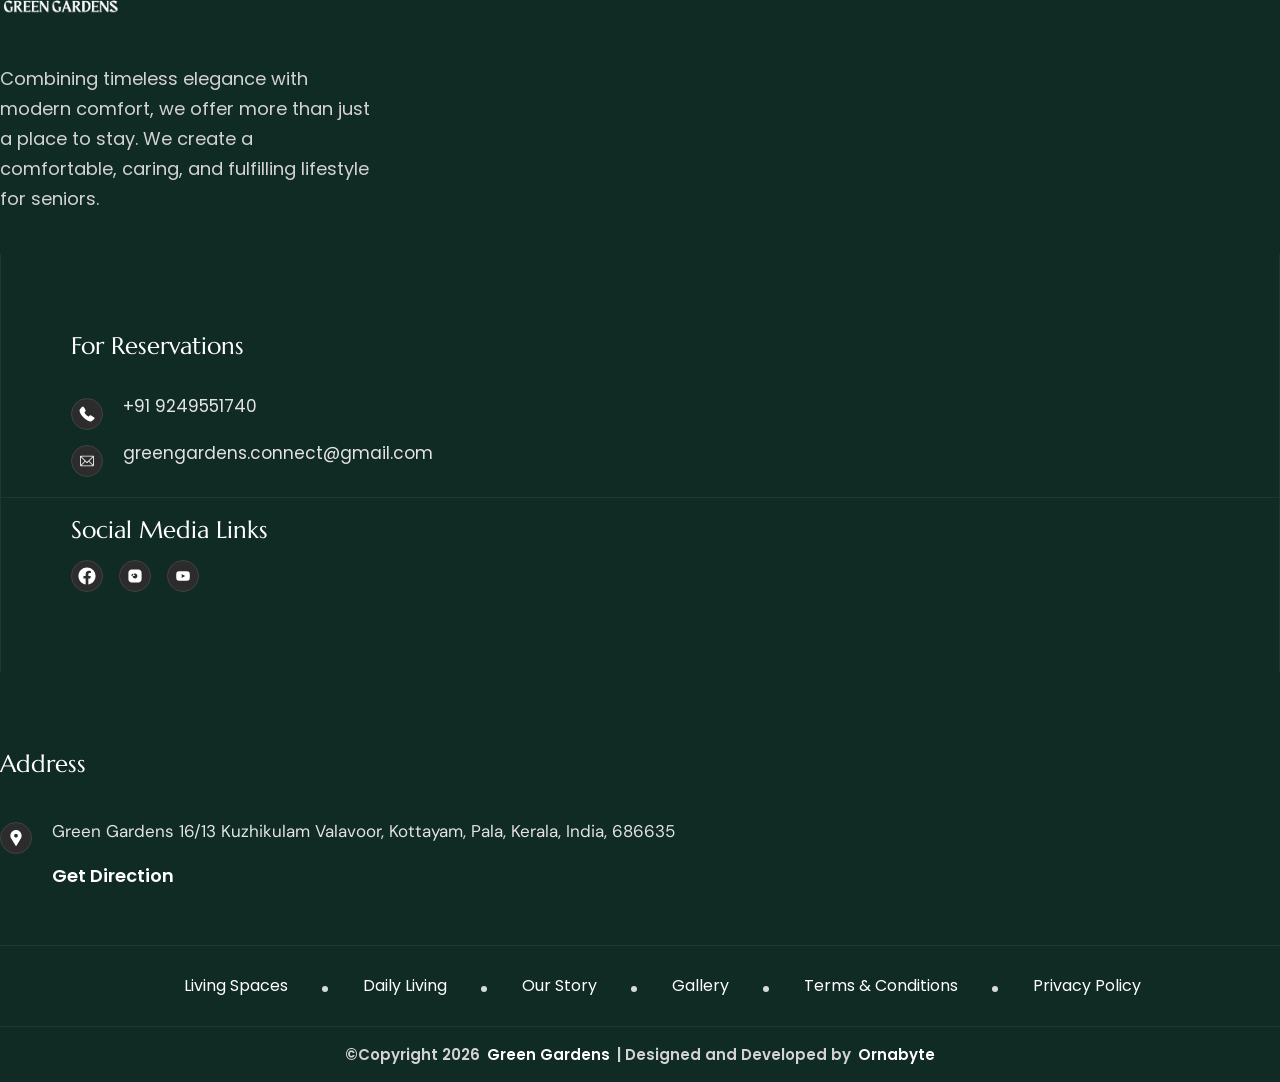
==== commit 8f71f1c9: "New updates completed 19/9/2026" ====
--- a/a-day-here.html
+++ b/a-day-here.html
@@ -988,7 +988,7 @@
                             </div>
                             <div class="content">
                                 <span>Inquiry Desk</span>
-                                <h6><a href="tel:+918921234567">+91 9249551740 <br>+91 9249551741</a></h6>
+                                <h6><a href="tel:+919249551740">+91 9249551740</a></h6>
                             </div>
                         </div>
                         <a class="primary-btn1 two btn-hover d-xl-none mt-20" href="contact.html">Schedule a Visit
@@ -1007,7 +1007,7 @@
                         </div>
                         <div class="content">
                             <span>Inquiry Desk</span>
-                            <h6><a href="tel:+918921234567">+91 9249551740 <br>+91 9249551741</a></h6>
+                            <h6><a href="tel:+919249551740">+91 9249551740</a></h6>
                         </div>
                     </div>
                     <div class="contact-area">
@@ -1046,7 +1046,8 @@
         <div class="day-hero-inner">
             <span class="eyebrow-dance">Life at Green Gardens</span>
             <h1>A day here feels like<br>it's yours.</h1>
-            <p class="hero-sub">No rush or pressure. Live at your own pace, with care nearby and the freedom to choose.</p>
+            <p class="hero-sub">No rush or pressure. Live at your own pace, with care nearby and the freedom to choose.
+            </p>
             <a href="contact.html" class="primary-btn1 btn-hover ">
                 <span></span>
                 Come Spend a Morning With Us
@@ -1094,11 +1095,14 @@
                         <h2>The day begins quietly, at your own pace.</h2>
                         <div class="timeline-quote-lead">“Every morning is a fresh chance to enjoy the little things.”
                         </div>
-                        <p>Step onto your private balcony as Pala wakes up. Enjoy the cool morning air, birdsong, and your favourite cup of tea. Have breakfast in the dining hall or in your villa, just as you prefer.</p>
+                        <p>Step onto your private balcony as Pala wakes up. Enjoy the cool morning air, birdsong, and
+                            your favourite cup of tea. Have breakfast in the dining hall or in your villa, just as you
+                            prefer.</p>
                         <ul class="timeline-list">
                             <li><span class="timeline-list-dot"></span>Morning yoga in the garden , optional, always
                                 welcoming</li>
-                            <li><span class="timeline-list-dot"></span>Fresh, home style breakfast, with daily choices</li>
+                            <li><span class="timeline-list-dot"></span>Fresh, home style breakfast, with daily choices
+                            </li>
                             <li><span class="timeline-list-dot"></span>A gentle walk along the garden paths</li>
                             <li><span class="timeline-list-dot"></span>A friendly nurse check in, whenever needed.</li>
                         </ul>
@@ -1131,7 +1135,9 @@
                         <h2>Time that is truly your own.</h2>
                         <div class="timeline-quote-lead">“Read, walk, rest . every moment is yours to enjoy.”
                         </div>
-                        <p>Enjoy a quiet morning by the pool, spend time reading in the library, or join a wellness class. Take part in activities you enjoy, at your own pace. Choose something that makes you feel good today and try something new tomorrow.</p>
+                        <p>Enjoy a quiet morning by the pool, spend time reading in the library, or join a wellness
+                            class. Take part in activities you enjoy, at your own pace. Choose something that makes you
+                            feel good today and try something new tomorrow.</p>
                         <ul class="timeline-list">
                             <li><span class="timeline-list-dot"></span>Swimming pool, indoor sports &amp; beauty salon
                             </li>
@@ -1168,14 +1174,17 @@
                         </div>
                         <h2>A community that feels like family.</h2>
                         <div class="timeline-quote-lead">“The best moments are often shared with good company.”</div>
-                        <p>Have lunch together in the dining area or enjoy a chat in the clubhouse. Meet people, make friends, or simply enjoy your own time. Social life at Green Gardens is friendly and never forced.</p>
+                        <p>Have lunch together in the dining area or enjoy a chat in the clubhouse. Meet people, make
+                            friends, or simply enjoy your own time. Social life at Green Gardens is friendly and never
+                            forced.</p>
                         <ul class="timeline-list">
                             <li><span class="timeline-list-dot"></span>Clubhouse, auditorium &amp; multi-cuisine kitchen
                             </li>
                             <li><span class="timeline-list-dot"></span>Cultural events, group outings &amp; local tours
                             </li>
                             <li><span class="timeline-list-dot"></span>Guest accommodation for visiting family </li>
-                            <li><span class="timeline-list-dot"></span>Spaces for celebrations and family get-together</li>
+                            <li><span class="timeline-list-dot"></span>Spaces for celebrations and family get-together
+                            </li>
                         </ul>
                     </div>
                 </div>
@@ -1205,7 +1214,8 @@
                         </div>
                         <h2>Evenings that feel warm and welcoming.</h2>
                         <div class="timeline-quote-lead">“At the end of the day, it feels good to be home.”</div>
-                        <p>Enjoy dinner in the live restaurant or have a quiet meal in your villa. End the day with a video call with your children abroad and share a few happy moments together.</p>
+                        <p>Enjoy dinner in the live restaurant or have a quiet meal in your villa. End the day with a
+                            video call with your children abroad and share a few happy moments together.</p>
                         <ul class="timeline-list">
                             <li><span class="timeline-list-dot"></span>Restaurant with a daily menu that suits you </li>
                             <li><span class="timeline-list-dot"></span>Home theatre, music &amp; evening activities</li>
@@ -1270,7 +1280,8 @@
                             </svg>
                         </span>
                         <h2>Something to look forward, every single day.</h2>
-                        <p class="mt-15">Nothing here is mandatory , Activities are always available ,Residents can take part whenever they like.
+                        <p class="mt-15">Nothing here is mandatory , Activities are always available ,Residents can take
+                            part whenever they like.
                         </p>
                     </div>
                 </div>
@@ -1357,7 +1368,9 @@
                             </svg>
                         </span>
                         <h2>A Bridge of Trust Across Miles</h2>
-                        <p class="section-desc">We understand how difficult is to be far from your parents . That’s why Green Gardens focuses on honest communication , trusted care and keeping families connected. </p>
+                        <p class="section-desc">We understand how difficult is to be far from your parents . That’s why
+                            Green Gardens focuses on honest communication , trusted care and keeping families connected.
+                        </p>
                     </div>
                 </div>
             </div>
@@ -1375,9 +1388,12 @@
                             </div>
                             <div class="showcase-content-wrapper">
                                 <div id="nri-showcase-title" class="showcase-title">Owner-Led Management</div>
-                                <p id="nri-showcase-text" class="showcase-text">Our qualified founder is onsite every day and personally involved in caring for our residents. This means help is always nearby and every resident receives personal care and attention.</p>
+                                <p id="nri-showcase-text" class="showcase-text">Our qualified founder is onsite every
+                                    day and personally involved in caring for our residents. This means help is always
+                                    nearby and every resident receives personal care and attention.</p>
                                 <div class="showcase-quote">
-                                    <div class="quote-text">“You will always speak directly to someone who knows and cares for your parent by name.”</div>
+                                    <div class="quote-text">“You will always speak directly to someone who knows and
+                                        cares for your parent by name.”</div>
                                     <div class="quote-author">- Beena Mathew, Founder</div>
                                 </div>
                             </div>
@@ -1447,7 +1463,9 @@
             <span class="eyebrow-dance wow animate fadeInDown" data-wow-delay="100ms">Ready to see it for
                 yourself?</span>
             <h2 class="wow animate fadeInUp" data-wow-delay="150ms">Come spend a morning<br>with us.</h2>
-            <p class="wow animate fadeInUp" data-wow-delay="200ms">Visit Green Gardens. Walk through the gardens, enjoy a meal, meet our team, and see what everyday life here is like. No pressure, just come and experience it for yourself.</p>
+            <p class="wow animate fadeInUp" data-wow-delay="200ms">Visit Green Gardens. Walk through the gardens, enjoy
+                a meal, meet our team, and see what everyday life here is like. No pressure, just come and experience it
+                for yourself.</p>
             <div class="cta-btns wow animate fadeInUp" data-wow-delay="280ms">
                 <a href="contact.html" class="primary-btn1">
                     <span></span>
@@ -1477,7 +1495,8 @@
                             <img class="footer-logo" src="assets/img/green-gardens-retirement-villas-kerala-logo.webp"
                                 alt="Green Gardens" style="max-width:120px;">
                             <div class="section-title mt-25">
-                                <p>Combining timeless elegance with modern comfort, we offer more than just a place to stay. We create a comfortable, caring, and fulfilling lifestyle for seniors.</p>
+                                <p>Combining timeless elegance with modern comfort, we offer more than just a place to
+                                    stay. We create a comfortable, caring, and fulfilling lifestyle for seniors.</p>
                             </div>
                         </div>
                     </div>
@@ -1499,7 +1518,7 @@
                                     </div>
                                     <div class="contact">
                                         <ul>
-                                            <li><a href="tel:+918921234567">+91 9249551740 <br>+91 9249551741</a></li>
+                                            <li><a href="tel:+919249551740 ">+91 9249551740</a></li>
                                         </ul>
                                     </div>
                                 </div>
@@ -1524,7 +1543,8 @@
                                 <h5>Social Media Links</h5>
                                 <ul class="social-list">
                                     <li class="single-social">
-                                        <a href="https://www.facebook.com/">
+                                        <a
+                                            href="https://www.facebook.com/profile.php?id=61591554344684profile.php?id=61591554344684">
                                             <svg width="18" height="18" viewBox="0 0 18 18"
                                                 xmlns="http://www.w3.org/2000/svg">
                                                 <path
@@ -1533,7 +1553,7 @@
                                         </a>
                                     </li>
                                     <li class="single-social">
-                                        <a href="https://www.instagram.com/">
+                                        <a href="https://www.instagram.com/greengardens_living/">
                                             <svg width="18" height="18" viewBox="0 0 20 20"
                                                 xmlns="http://www.w3.org/2000/svg">
                                                 <g>
@@ -1607,7 +1627,8 @@
         </div>
         <div class="container">
             <div class="footer-bottom">
-                <p>©Copyright 2026 <a href="index.html">Green Gardens</a> | Designed and Developed by <a href="https://www.ornabyte.com" target="_blank" rel="noopener noreferrer">Ornabyte</a></p>
+                <p>©Copyright 2026 <a href="index.html">Green Gardens</a> | Designed and Developed by <a
+                        href="https://www.ornabyte.com" target="_blank" rel="noopener noreferrer">Ornabyte</a></p>
             </div>
         </div>
     </footer>
@@ -1654,4 +1675,4 @@
     </script>
 </body>
 
-</html>
+</html>
